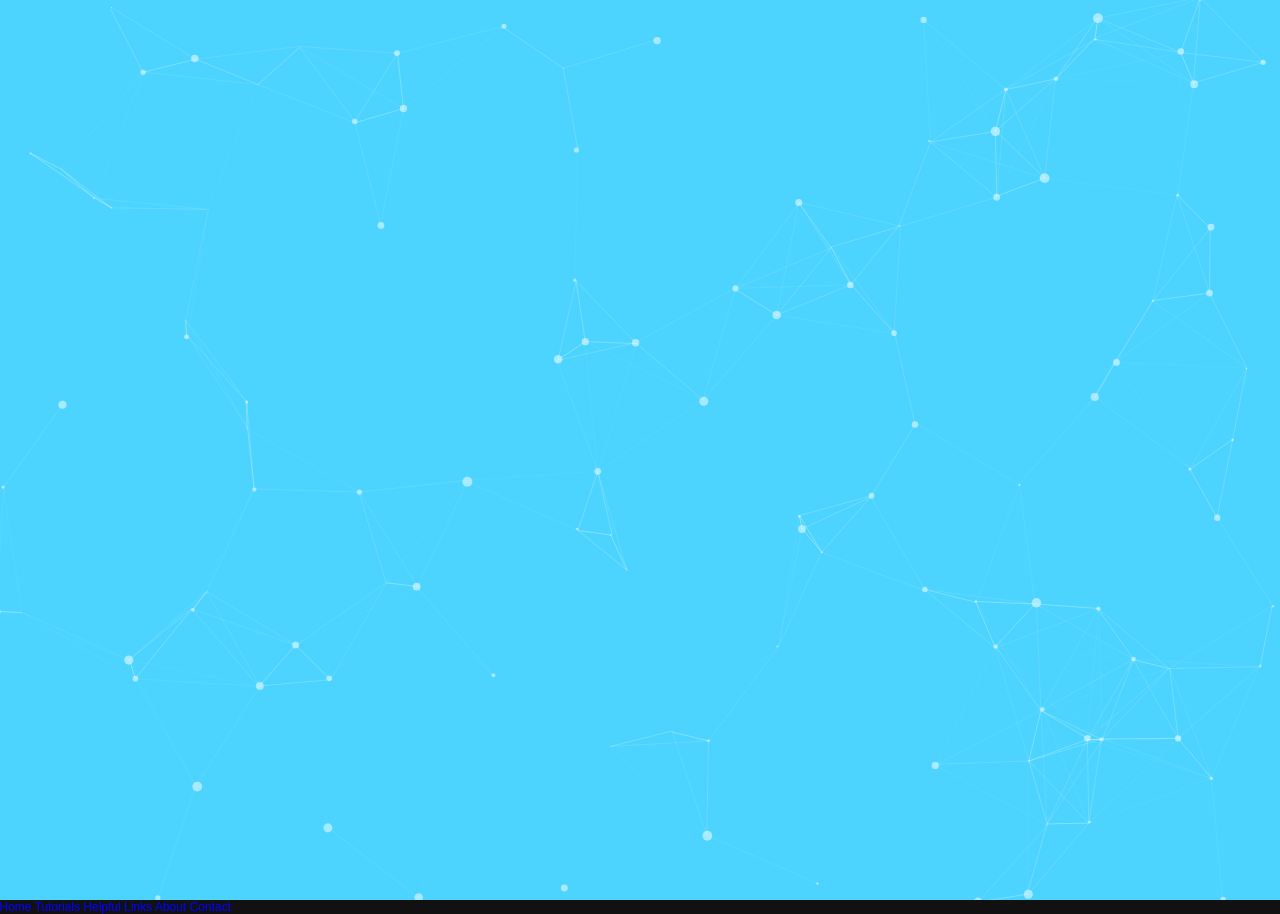
==== index.html @ 8d37d757 "Update index.html" ====
<!DOCTYPE html>
<html lang="en">
<head>
  <meta charset="utf-8">
  <title>Jake & Sai's CAS Project</title>
  <link rel="stylesheet" media="screen" href="css/style.css">
</head>
<body>

<!-- particles.js container -->
<div id="particles-js"></div>

<!-- scripts -->
<script src="particles.js"></script>
<script src="js/app.js"></script>

</script>

<div id="footer">
  <a href="#">Home</a>
  <a href="#">Tutorials</a>
  <a href="#">Helpful Links</a>
  <a href="#">About</a>
  <a href="#">Contact</a>
</div>
  
</body>
</html>
---- css/style.css ----
html,body,div,span,object,iframe,h1,h2,h3,h4,h5,h6,p,blockquote,pre,abbr,address,cite,code,del,dfn,em,img,ins,kbd,q,samp,small,strong,sub,sup,var,b,i,dl,dt,dd,ol,ul,li,fieldset,form,label,legend,table,caption,tbody,tfoot,thead,tr,th,td,article,aside,canvas,details,figcaption,figure,footer,header,hgroup,menu,nav,section,summary,time,mark,audio,video{margin:0;padding:0;border:0;outline:0;font-size:100%;vertical-align:baseline;background:transparent}
body{line-height:1}
article,aside,details,figcaption,figure,footer,header,hgroup,menu,nav,section{display:block}
nav ul{list-style:none}
blockquote,q{quotes:none}
blockquote:before,blockquote:after,q:before,q:after{content:none}
a{margin:0;padding:0;font-size:100%;vertical-align:baseline;background:transparent;text-decoration:none}
mark{background-color:#4CD4FF;color:#000;font-style:italic;font-weight:bold}
del{text-decoration:line-through}
abbr[title],dfn[title]{border-bottom:1px dotted;cursor:help}
table{border-collapse:collapse;border-spacing:0}
hr{display:block;height:1px;border:0;border-top:1px solid #ccc;margin:1em 0;padding:0}
input,select{vertical-align:middle}
li{list-style:none}


/* ---- base ---- */

html,body{ 
	width:100%;
	height:100%;
	background:#111;
}

html{
  -webkit-tap-highlight-color: rgba(0, 0, 0, 0);
}

body{
  font:normal 75% Arial, Helvetica, sans-serif;
}

canvas{
  display:block;
  vertical-align:bottom;
}



/* ---- particles.js container ---- */

#particles-js{
  width: 100%;
  height: 100%;
  background-color: #4CD4FF;
  background-image: url('');
  background-size: cover;
  background-position: 50% 50%;
  background-repeat: no-repeat;
}

/* ---- footer ---- */

.footer{
   text-align: center;
   color: grey;
   width: 100%;
   height: 80px;
   border: 10px white;
   padding: 10px;
   margin: 50px;
}
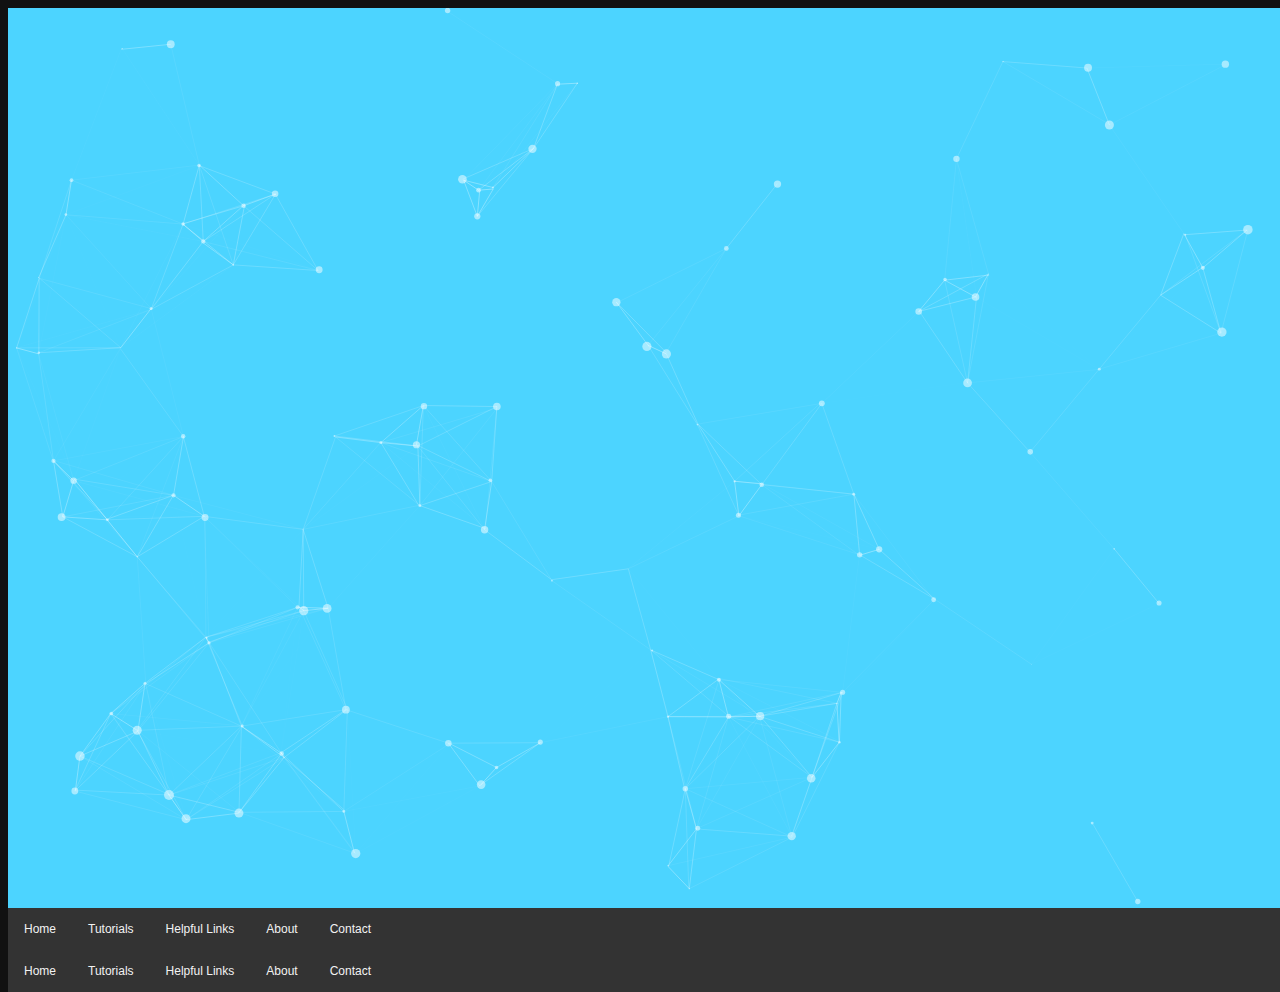
==== commit ac6b0312: "Update index.html" ====
--- a/index.html
+++ b/index.html
@@ -16,7 +16,15 @@
 
 </script>
 
-<div id="footer">
+<div class="footer">
+  <a href="#">Home</a>
+  <a href="#">Tutorials</a>
+  <a href="#">Helpful Links</a>
+  <a href="#">About</a>
+  <a href="#">Contact</a>
+</div>
+  
+<div class="topnav">
   <a href="#">Home</a>
   <a href="#">Tutorials</a>
   <a href="#">Helpful Links</a>
--- a/css/style.css
+++ b/css/style.css
@@ -1,18 +1,26 @@
+/* Style the top navigation bar */
+.topnav {
+  overflow: hidden;
+  background-color: #333;
+}
 
-html,body,div,span,object,iframe,h1,h2,h3,h4,h5,h6,p,blockquote,pre,abbr,address,cite,code,del,dfn,em,img,ins,kbd,q,samp,small,strong,sub,sup,var,b,i,dl,dt,dd,ol,ul,li,fieldset,form,label,legend,table,caption,tbody,tfoot,thead,tr,th,td,article,aside,canvas,details,figcaption,figure,footer,header,hgroup,menu,nav,section,summary,time,mark,audio,video{margin:0;padding:0;border:0;outline:0;font-size:100%;vertical-align:baseline;background:transparent}
-body{line-height:1}
-article,aside,details,figcaption,figure,footer,header,hgroup,menu,nav,section{display:block}
-nav ul{list-style:none}
-blockquote,q{quotes:none}
-blockquote:before,blockquote:after,q:before,q:after{content:none}
-a{margin:0;padding:0;font-size:100%;vertical-align:baseline;background:transparent;text-decoration:none}
-mark{background-color:#4CD4FF;color:#000;font-style:italic;font-weight:bold}
-del{text-decoration:line-through}
-abbr[title],dfn[title]{border-bottom:1px dotted;cursor:help}
-table{border-collapse:collapse;border-spacing:0}
-hr{display:block;height:1px;border:0;border-top:1px solid #ccc;margin:1em 0;padding:0}
-input,select{vertical-align:middle}
-li{list-style:none}
+/* Style the topnav links */
+.topnav a {
+  float: left;
+  display: block;
+  color: #f2f2f2;
+  text-align: center;
+  padding: 14px 16px;
+  text-decoration: none;
+}
+
+/* Change color on hover */
+.topnav a:hover {
+  background-color: #ddd;
+  color: black;
+}
+
+
 
 
 /* ---- base ---- */
@@ -51,13 +59,23 @@
 }
 
 /* ---- footer ---- */
+.footer{
+   overflow: hidden;
+   background-color: #333;
 
-.footer{
-   text-align: center;
-   color: grey;
-   width: 100%;
-   height: 80px;
-   border: 10px white;
-   padding: 10px;
-   margin: 50px;
 }
+
+.footer a {
+  float: left;
+  display: block;
+  color: #f2f2f2;
+  text-align: center;
+  padding: 14px 16px;
+  text-decoration: none;
+}
+
+.footer a:hover {
+  background-color: #ddd;
+  color: black;
+}
+
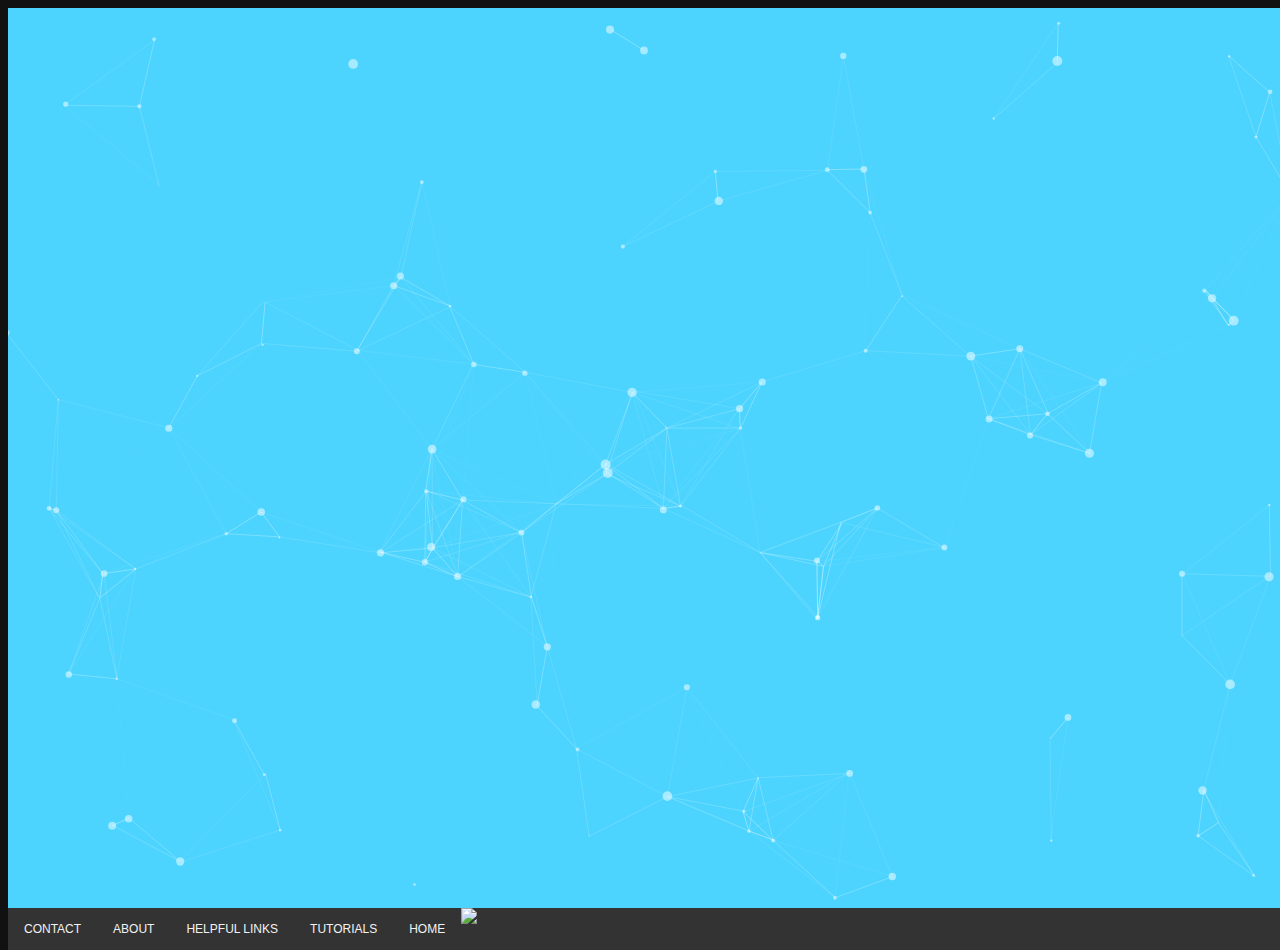
==== commit 1984746a: "Add files via upload" ====
--- a/index.html
+++ b/index.html
@@ -1,9 +1,9 @@
 <!DOCTYPE html>
 <html lang="en">
 <head>
-  <meta charset="utf-8">
-  <title>Jake & Sai's CAS Project</title>
-  <link rel="stylesheet" media="screen" href="css/style.css">
+	<meta charset="utf-8">
+	<title>Jake & Sai's CAS Project</title>
+	<link rel="stylesheet" media="screen" href="css/style.css">
 </head>
 <body>
 
@@ -16,20 +16,13 @@
 
 </script>
 
-<div class="footer">
-  <a href="#">Home</a>
-  <a href="#">Tutorials</a>
-  <a href="#">Helpful Links</a>
-  <a href="#">About</a>
-  <a href="#">Contact</a>
-</div>
-  
 <div class="topnav">
-  <a href="#">Home</a>
-  <a href="#">Tutorials</a>
-  <a href="#">Helpful Links</a>
-  <a href="#">About</a>
-  <a href="#">Contact</a>
+	<a href="#">CONTACT</a>
+	<a href="#">ABOUT</a>
+	<a href="#">HELPFUL LINKS</a>
+	<a href="#">TUTORIALS</a>
+	<a href="#">HOME</a>
+	<img src = "spedowo.png"></img>
 </div>
   
 </body>
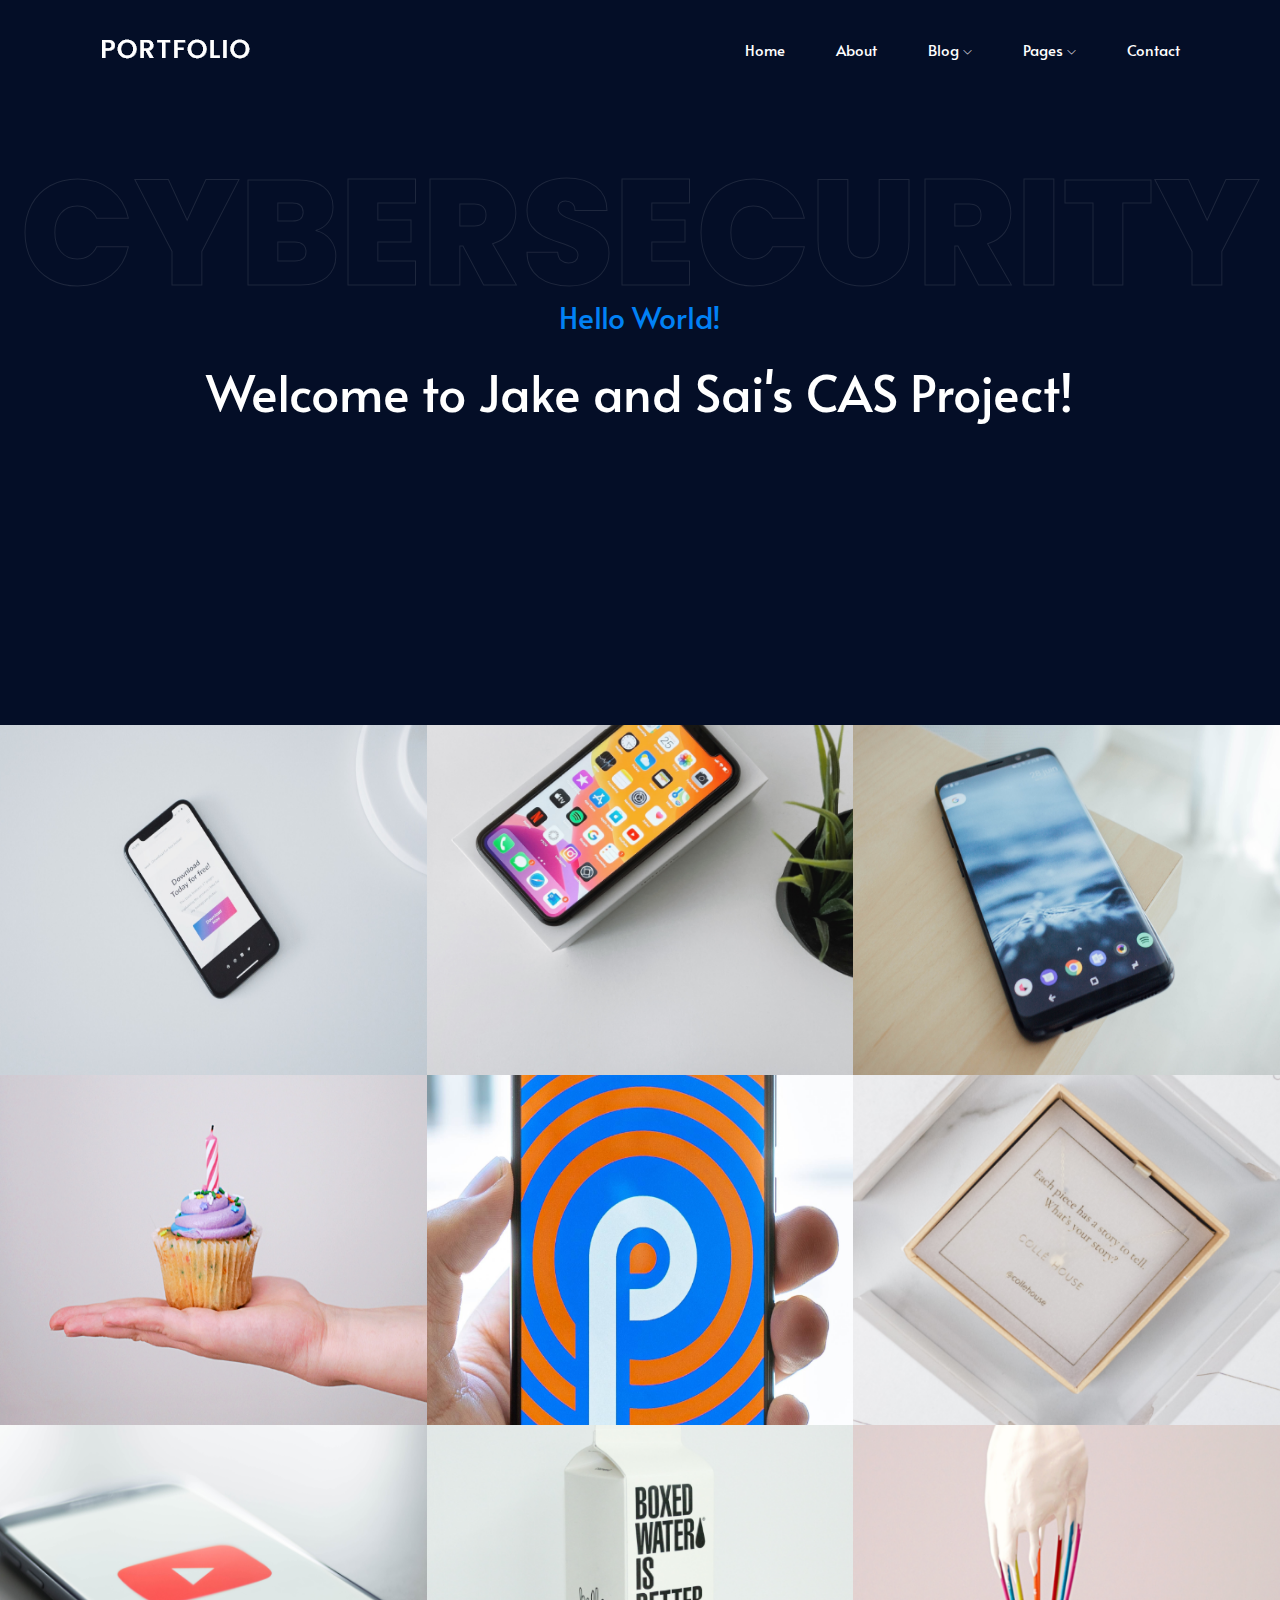
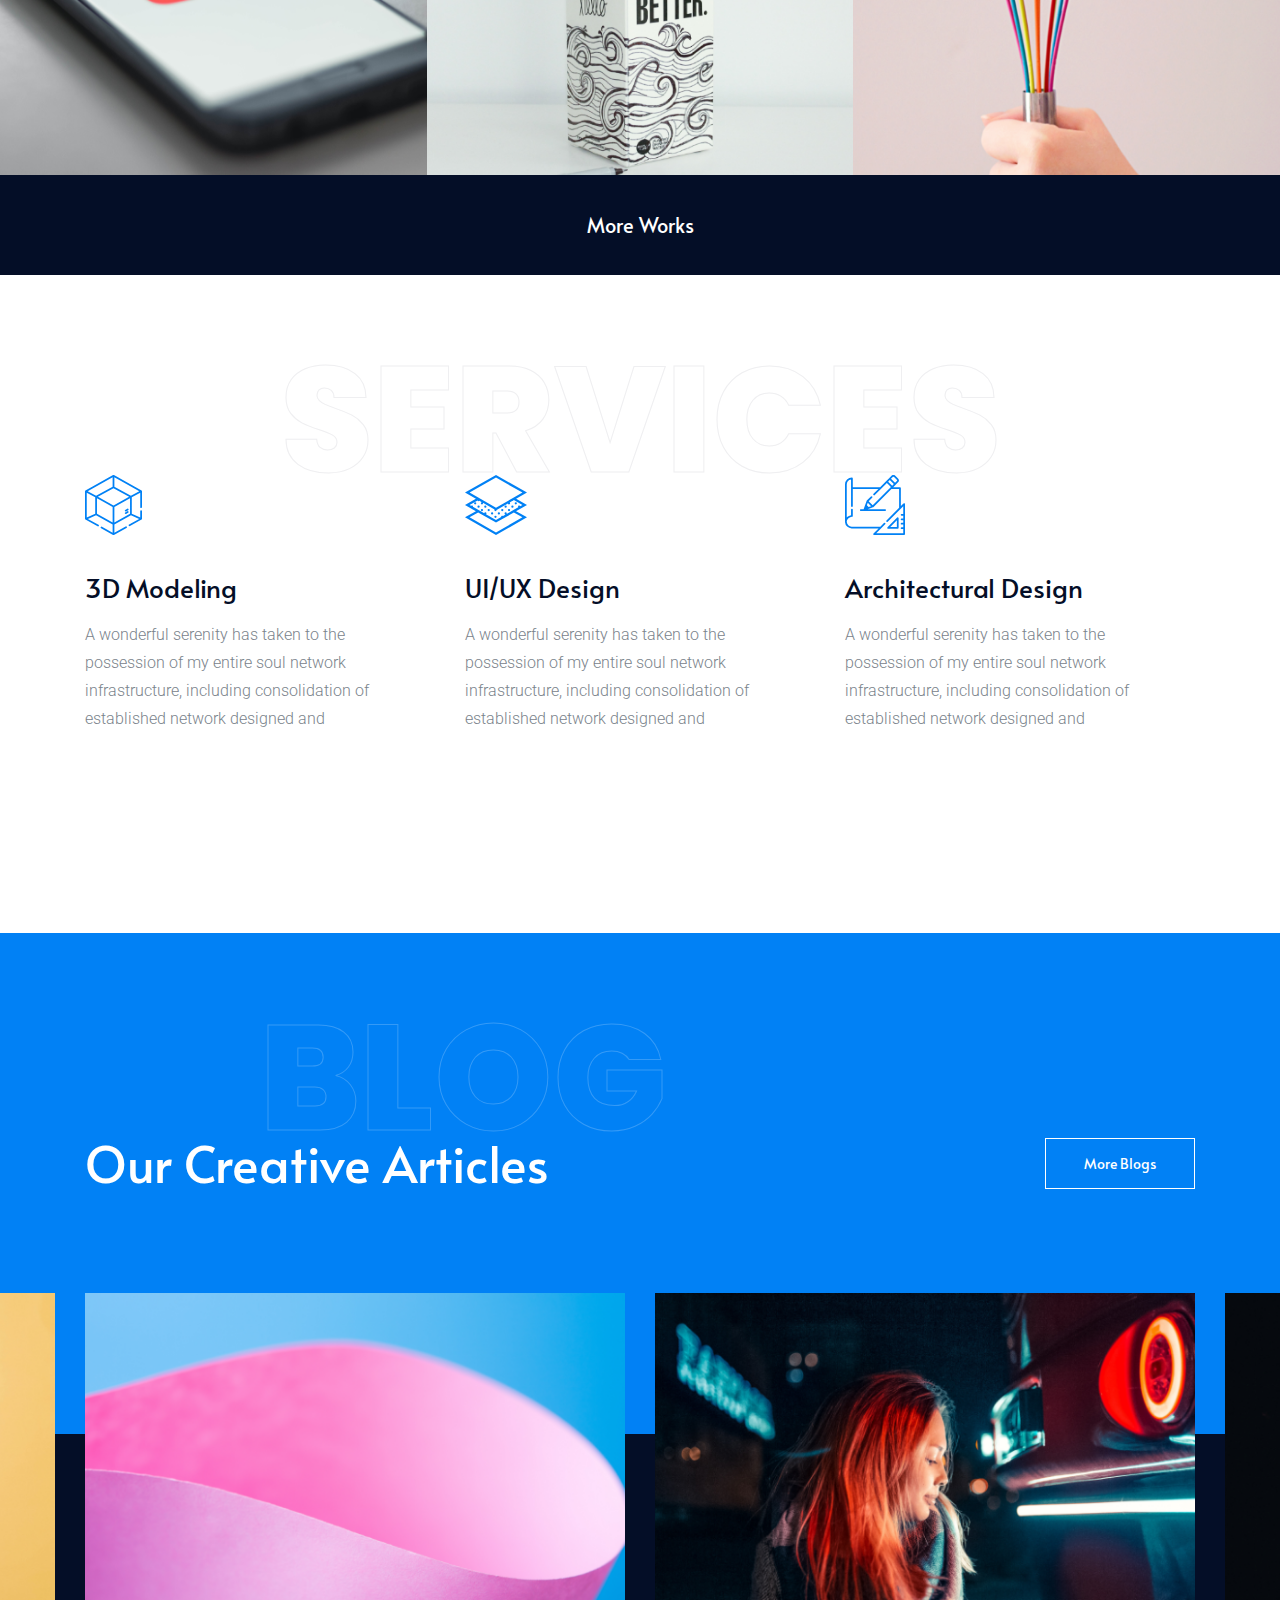
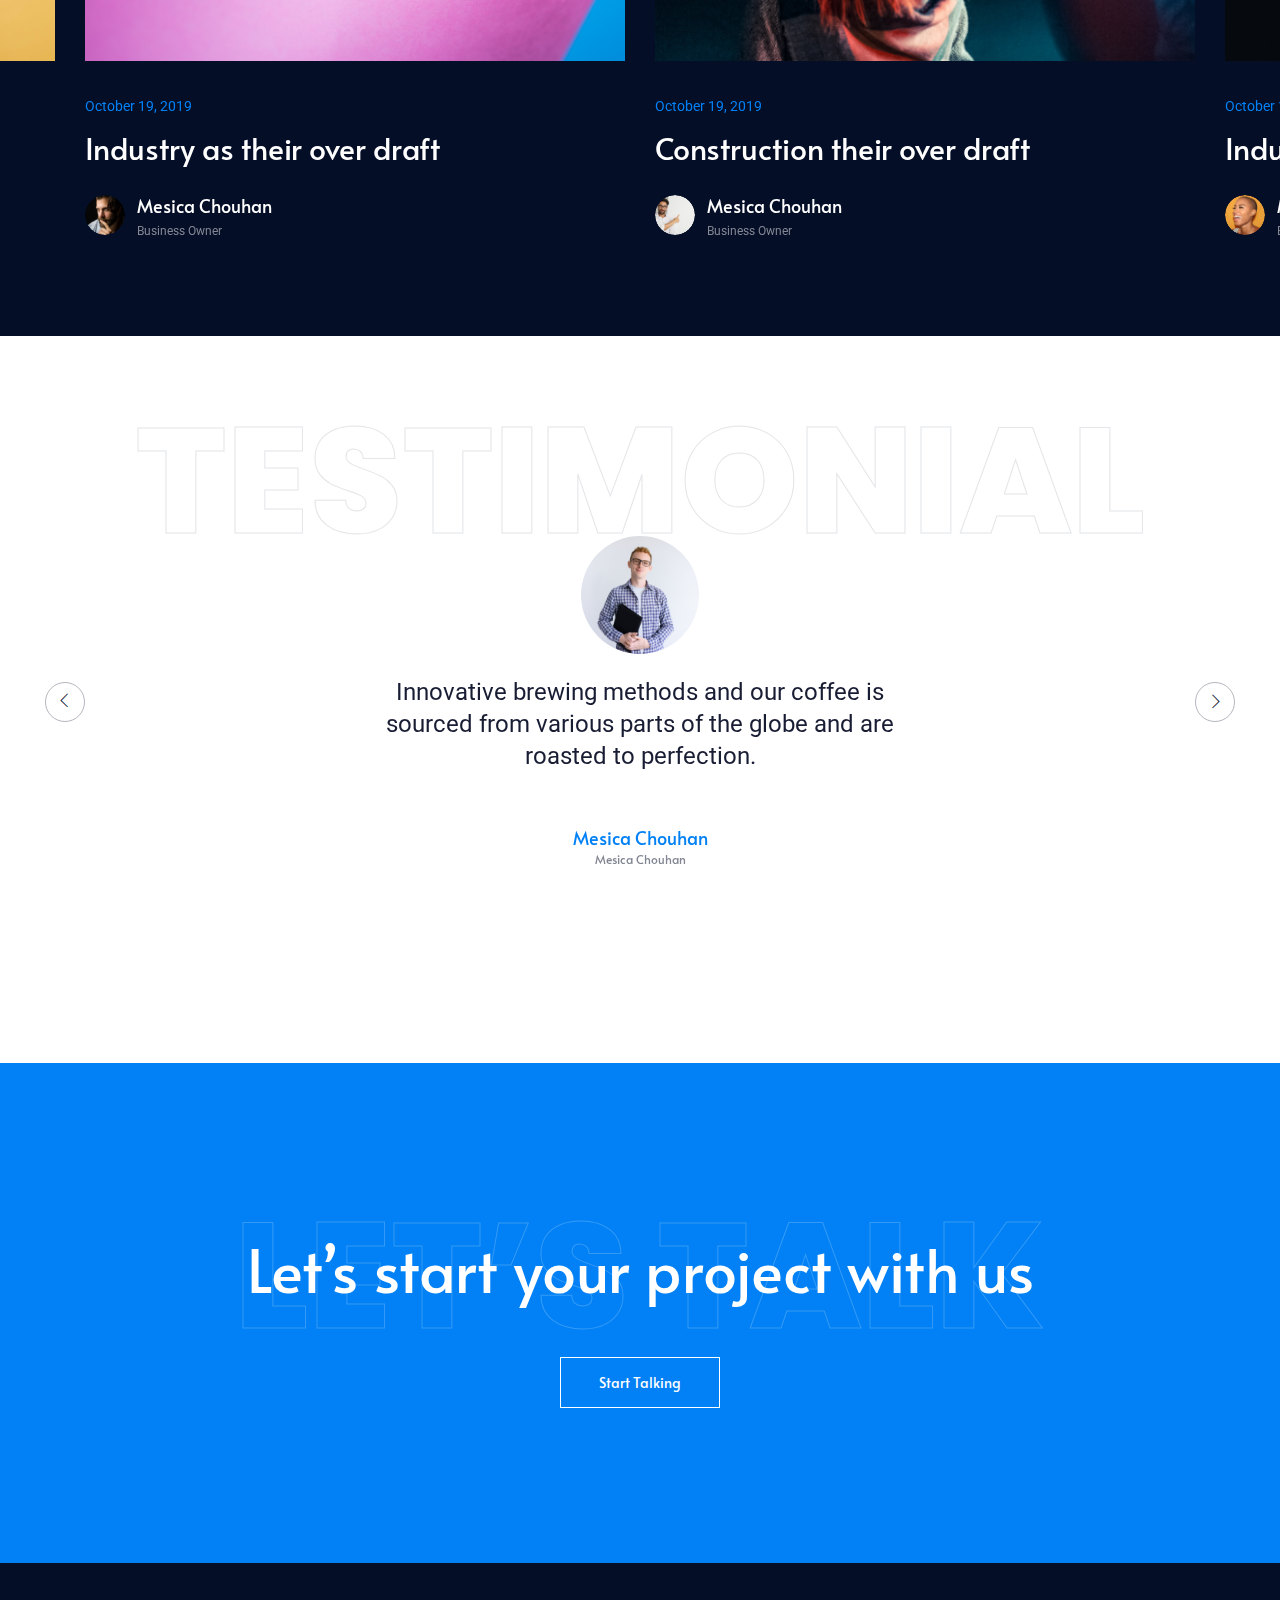
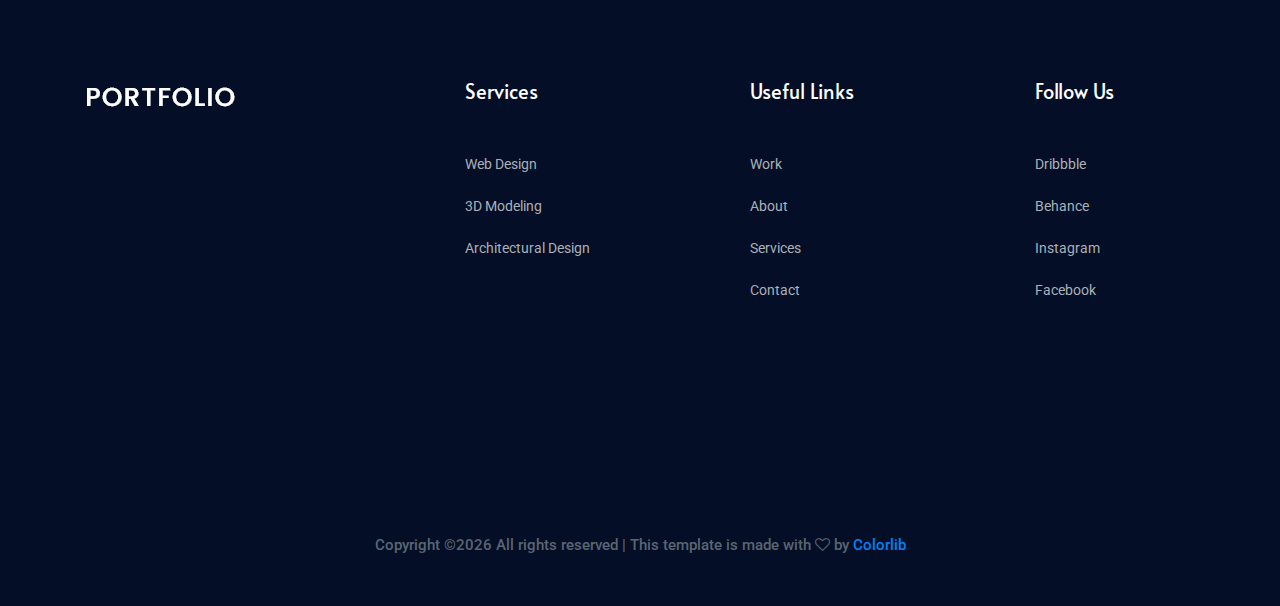
==== commit 0640ee56: "Update index.html" ====
--- a/index.html
+++ b/index.html
@@ -1,29 +1,570 @@
-<!DOCTYPE html>
-<html lang="en">
+<!doctype html>
+<html class="no-js" lang="zxx">
+
 <head>
-	<meta charset="utf-8">
-	<title>Jake & Sai's CAS Project</title>
-	<link rel="stylesheet" media="screen" href="css/style.css">
+    <meta charset="utf-8">
+    <meta http-equiv="x-ua-compatible" content="ie=edge">
+    <title>portfolio</title>
+    <meta name="description" content="">
+    <meta name="viewport" content="width=device-width, initial-scale=1">
+
+    <!-- <link rel="manifest" href="site.webmanifest"> -->
+    <!-- Place favicon.ico in the root directory -->
+
+    <!-- CSS here -->
+    <link rel="stylesheet" href="css/bootstrap.min.css">
+    <link rel="stylesheet" href="css/owl.carousel.min.css">
+    <link rel="stylesheet" href="css/magnific-popup.css">
+    <link rel="stylesheet" href="css/font-awesome.min.css">
+    <link rel="stylesheet" href="css/themify-icons.css">
+    <link rel="stylesheet" href="css/nice-select.css">
+    <link rel="stylesheet" href="css/flaticon.css">
+    <link rel="stylesheet" href="css/gijgo.css">
+    <link rel="stylesheet" href="css/animate.min.css">
+    <link rel="stylesheet" href="css/slick.css">
+    <link rel="stylesheet" href="css/slicknav.css">
+    <link rel="stylesheet" href="css/style.css">
+    <!-- <link rel="stylesheet" href="css/responsive.css"> -->
 </head>
+
 <body>
-
-<!-- particles.js container -->
-<div id="particles-js"></div>
-
-<!-- scripts -->
-<script src="particles.js"></script>
-<script src="js/app.js"></script>
-
-</script>
-
-<div class="topnav">
-	<a href="#">CONTACT</a>
-	<a href="#">ABOUT</a>
-	<a href="#">HELPFUL LINKS</a>
-	<a href="#">TUTORIALS</a>
-	<a href="#">HOME</a>
-	<img src = "spedowo.png"></img>
-</div>
-  
+    <!--[if lte IE 9]>
+            <p class="browserupgrade">You are using an <strong>outdated</strong> browser. Please <a href="https://browsehappy.com/">upgrade your browser</a> to improve your experience and security.</p>
+        <![endif]-->
+
+    <!-- header-start -->
+    <header>
+        <div class="header-area ">
+            <div id="sticky-header" class="main-header-area">
+                <div class="container-fluid">
+                    <div class="row align-items-center">
+                        <div class="col-xl-3 col-lg-2">
+                            <div class="logo">
+                                <a href="index.html">
+                                    <img src="img/logo.png" alt="">
+                                </a>
+                            </div>
+                        </div>
+                        <div class="col-xl-9 col-lg-10">
+                            <div class="main-menu  d-none d-lg-block text-right">
+                                <nav>
+                                    <ul id="navigation">
+                                        <li><a class="active" href="index.html">home</a></li>
+                                        <li><a href="about.html">About</a></li>
+                                        
+                                        <li><a href="#">blog <i class="ti-angle-down"></i></a>
+                                            <ul class="submenu">
+                                                <li><a href="blog.html">blog</a></li>
+                                                <li><a href="single-blog.html">single-blog</a></li>
+                                            </ul>
+                                        </li>
+                                        <li><a href="#">pages <i class="ti-angle-down"></i></a>
+                                            <ul class="submenu">
+                                                    <li><a href="portfolio-work.html">Portfolio work</a></li>
+                                                 <li><a href="work_details.html">work details</a></li>
+                                                 <li><a href="services.html">Services</a></li>
+                                                 <li><a href="elements.html">elements</a></li>
+                                            </ul>
+                                        </li>
+                                        <li><a href="contact.html">Contact</a></li>
+                                    </ul>
+                                </nav>
+                            </div>
+                        </div>
+                        <div class="col-12">
+                            <div class="mobile_menu d-block d-lg-none"></div>
+                        </div>
+                    </div>
+
+                </div>
+            </div>
+        </div>
+    </header>
+    <!-- header-end -->
+
+    <!-- slider_area_start -->
+    <div class="slider_area">
+        <div class="single_slider  d-flex align-items-center slider_bg_1">
+            <div class="outline_text d-none d-lg-block">
+                <!--Background outline text-->
+                    Cybersecurity
+            </div>
+            <div class="container">
+                <div class="row align-items-center justify-content-center">
+                    <div class="col-xl-12">
+                        <div class="slider_text text-center">
+                            <!--Home page welcome-->
+                            <span>Hello World!</span>
+                            <h3>
+                                    Welcome to Jake and Sai's CAS Project!
+                            </h3>
+                        </div>
+                    </div>
+                </div>
+            </div>
+        </div>
+    </div>
+    <!-- slider_area_end -->
+
+
+    <div class="portfolio_area">
+        <!-- <div class="container-fluid p-0"> -->
+            <div class="portfolio_wrap">
+                <div class=" single_gallery">
+                    <div class="thumb">
+                        <img src="img/portfolio/1.png" alt="">
+                    </div>
+                    <div class="gallery_hover">
+                        <div class="hover_inner">
+                                <span>Mobile App</span>
+                                <a href="work_details.html"> <h3>Ubar Mobile App</h3></a>
+                                
+                        </div>
+                    </div>
+                </div>
+                <div class="single_gallery small_width">
+                    <div class="thumb">
+                        <img src="img/portfolio/2.png" alt="">
+                    </div>
+                    <div class="gallery_hover">
+                            <div class="hover_inner">
+                                    <span>Mobile App</span>
+                                    <a href="work_details.html"> <h3>Ubar Mobile App</h3></a>
+                            </div>
+                        </div>
+                </div>
+                <div class="single_gallery">
+                    <div class="thumb">
+                        <img src="img/portfolio/3.png" alt="">
+                    </div>
+                    <div class="gallery_hover">
+                            <div class="hover_inner">
+                                    <span>Mobile App</span>
+                                    <a href="work_details.html"> <h3>Ubar Mobile App</h3></a>
+                            </div>
+                        </div>
+                </div>
+                <div class=" single_gallery">
+                    <div class="thumb">
+                        <img src="img/portfolio/4.png" alt="">
+                    </div>
+                    <div class="gallery_hover">
+                            <div class="hover_inner">
+                                    <span>Mobile App</span>
+                                    <a href="work_details.html"> <h3>Ubar Mobile App</h3></a>
+                            </div>
+                        </div>
+                </div>
+                <div class="single_gallery">
+                    <div class="thumb">
+                        <img src="img/portfolio/5.png" alt="">
+                    </div>
+                    <div class="gallery_hover">
+                            <div class="hover_inner">
+                                    <span>Mobile App</span>
+                                    <a href="work_details.html"> <h3>Ubar Mobile App</h3></a>
+                            </div>
+                        </div>
+                </div>
+                <div class=" single_gallery small_width">
+                    <div class="thumb">
+                        <img src="img/portfolio/6.png" alt="">
+                    </div>
+                    <div class="gallery_hover">
+                            <div class="hover_inner">
+                                    <span>Mobile App</span>
+                                    <a href="work_details.html"> <h3>Ubar Mobile App</h3></a>
+                            </div>
+                        </div>
+                </div>
+                <div class="single_gallery">
+                    <div class="thumb">
+                        <img src="img/portfolio/7.png" alt="">
+                    </div>
+                    <div class="gallery_hover">
+                            <div class="hover_inner">
+                                    <span>Mobile App</span>
+                                    <a href="work_details.html"> <h3>Ubar Mobile App</h3></a>
+                            </div>
+                        </div>
+                </div>
+                <div class=" single_gallery small_width">
+                    <div class="thumb">
+                        <img src="img/portfolio/8.png" alt="">
+                    </div>
+                    <div class="gallery_hover">
+                            <div class="hover_inner">
+                                    <span>Mobile App</span>
+                                    <a href="work_details.html"> <h3>Ubar Mobile App</h3></a>
+                            </div>
+                        </div>
+                </div>
+                <div class=" single_gallery">
+                    <div class="thumb">
+                        <img src="img/portfolio/9.png" alt="">
+                    </div>
+                    <div class="gallery_hover">
+                            <div class="hover_inner">
+                                    <span>Mobile App</span>
+                                    <a href="work_details.html"> <h3>Ubar Mobile App</h3></a>
+                            </div>
+                        </div>
+                </div>
+            </div>
+        <!-- </div> -->
+        <div class="more_works text-center">
+            <a href="portfolio-work.html">More Works</a>
+        </div>
+    </div>
+
+
+    <!-- service_area  -->
+    <div class="service_area">
+            <div class="outline_text white d-none d-lg-block">
+                    Services
+            </div>
+        <div class="container">
+            <div class="row">
+                <div class="col-xl-4 col-lg-4 col-md-6">
+                    <div class="single_service">
+                        <div class="icon">
+                            <img src="img/svg_icon/1.svg" alt="">
+                        </div>
+                        <h3>3D Modeling</h3>
+                        <p>A wonderful serenity has taken to the  <br> possession of my entire soul network <br> infrastructure, including consolidation of <br> established network designed and</p>
+                    </div>
+                </div>
+                <div class="col-xl-4 col-lg-4 col-md-6">
+                    <div class="single_service">
+                        <div class="icon">
+                            <img src="img/svg_icon/2.svg" alt="">
+                        </div>
+                        <h3>UI/UX Design</h3>
+                        <p>A wonderful serenity has taken to the  <br> possession of my entire soul network <br> infrastructure, including consolidation of <br> established network designed and</p>
+                    </div>
+                </div>
+                <div class="col-xl-4 col-lg-4 col-md-6">
+                    <div class="single_service">
+                        <div class="icon">
+                            <img src="img/svg_icon/3.svg" alt="">
+                        </div>
+                        <h3>Architectural Design</h3>
+                        <p>A wonderful serenity has taken to the  <br> possession of my entire soul network <br> infrastructure, including consolidation of <br> established network designed and</p>
+                    </div>
+                </div>
+            </div>
+        </div>
+    </div>
+    <!--/ service_area  -->
+
+    <div class="creative_blog_area">
+            <div class="outline_text blog d-none d-lg-block ">
+                    Blog
+            </div>
+        <div class="container">
+            <div class="row align-items-center">
+                <div class="col-lg-9 col-md-6">
+                    <div class="blog_title">
+                        <h3>Our Creative Articles</h3>
+                    </div>
+                </div>
+                <div class="col-lg-3 col-md-6">
+                    <div class="more_blog">
+                        <a href="#" class="boxed-btn3">More Blogs</a>
+                    </div>
+                </div>
+            </div>
+        </div>
+        <div class="container">
+            <div class="row">
+                <div class="col-lg-12">
+                    <div class="creative_blog_active owl-carousel">
+                        <div class="single_blog">
+                            <div class="thumb">
+                                <a href="#">
+                                    <img src="img/creative_blog/1.png" alt="">
+                                </a>
+                            </div>
+                            <div class="blog_content">
+                                <a href="#">
+                                    <span class="date">October 19, 2019</span>
+                                </a>
+                                <a href="#">
+                                    <h3>Industry as their over draft</h3>
+                                </a>
+                                <div class="owner_info">
+                                    <div class="author_thumb">
+                                        <img src="img/creative_blog/author2.png" alt="">
+                                    </div>
+                                    <div class="info">
+                                        <a href="#"><h4>Mesica Chouhan</h4></a>
+                                        <p>Business Owner</p>
+                                    </div>
+                                </div>
+                            </div>
+                        </div>
+                        <div class="single_blog">
+                            <div class="thumb">
+                                <a href="#">
+                                    <img src="img/creative_blog/2.png" alt="">
+                                </a>
+                            </div>
+                            <div class="blog_content">
+                                <a href="#">
+                                    <span class="date">October 19, 2019</span>
+                                </a>
+                                <a href="#">
+                                    <h3>Construction their over draft</h3>
+                                </a>
+                                <div class="owner_info">
+                                    <div class="author_thumb">
+                                        <img src="img/creative_blog/author3.png" alt="">
+                                    </div>
+                                    <div class="info">
+                                        <a href="#"><h4>Mesica Chouhan</h4></a>
+                                        <p>Business Owner</p>
+                                    </div>
+                                </div>
+                            </div>
+                        </div>
+                        <div class="single_blog">
+                            <div class="thumb">
+                                <a href="#">
+                                    <img src="img/creative_blog/3.png" alt="">
+                                </a>
+                            </div>
+                            <div class="blog_content">
+                                <a href="#">
+                                    <span class="date">October 19, 2019</span>
+                                </a>
+                                <a href="#">
+                                    <h3>Industry as their over draft</h3>
+                                </a>
+                                <div class="owner_info">
+                                    <div class="author_thumb">
+                                        <img src="img/creative_blog/author.png" alt="">
+                                    </div>
+                                    <div class="info">
+                                        <a href="#"><h4>Mesica Chouhan</h4></a>
+                                        <p>Business Owner</p>
+                                    </div>
+                                </div>
+                            </div>
+                        </div>
+                        <div class="single_blog">
+                            <div class="thumb">
+                                <a href="#">
+                                    <img src="img/creative_blog/4.png" alt="">
+                                </a>
+                            </div>
+                            <div class="blog_content">
+                                <a href="#">
+                                    <span class="date">October 19, 2019</span>
+                                </a>
+                                <a href="#">
+                                    <h3>Industry as their over draft</h3>
+                                </a>
+                                <div class="owner_info">
+                                    <div class="author_thumb">
+                                        <img src="img/creative_blog/author.png" alt="">
+                                    </div>
+                                    <div class="info">
+                                        <a href="#"><h4>Mesica Chouhan</h4></a>
+                                        <p>Business Owner</p>
+                                    </div>
+                                </div>
+                            </div>
+                        </div>
+                    </div>
+                </div>
+            </div>
+        </div>
+
+    </div>
+
+    <!-- testimonial_area  -->
+    <div class="testimonial_area ">
+            <div class="outline_text white testmonial d-none d-lg-block">
+                    Testimonial
+            </div>
+            <div class="container">
+                <div class="row">
+                    <div class="col-xl-12">
+                        <div class="testmonial_active owl-carousel">
+                            <div class="single_carousel">
+                                <div class="row justify-content-center">
+                                    <div class="col-lg-6">
+                                        <div class="single_testmonial text-center">
+                                                <div class="thumb">
+                                                        <img src="img/testmonial/thumb.png" alt="">
+                                                </div>
+                                            <p>Innovative brewing methods and our coffee is sourced from various parts of the globe and are roasted to perfection. </p>
+                                            <div class="testmonial_author">
+                                                <h3>Mesica Chouhan</h3>
+                                                <span>Mesica Chouhan</span>
+                                            </div>
+                                        </div>
+                                    </div>
+                                </div>
+                            </div>
+                            <div class="single_carousel">
+                                <div class="row justify-content-center">
+                                    <div class="col-lg-6">
+                                        <div class="single_testmonial text-center">
+                                                <div class="thumb">
+                                                        <img src="img/testmonial/thumb.png" alt="">
+                                                </div>
+                                            <p>Innovative brewing methods and our coffee is sourced from various parts of the globe and are roasted to perfection. </p>
+                                            <div class="testmonial_author">
+                                                <h3>Mesica Chouhan</h3>
+                                                <span>Mesica Chouhan</span>
+                                            </div>
+                                        </div>
+                                    </div>
+                                </div>
+                            </div>
+                            <div class="single_carousel">
+                                <div class="row justify-content-center">
+                                    <div class="col-lg-6">
+                                        <div class="single_testmonial text-center">
+                                                <div class="thumb">
+                                                        <img src="img/testmonial/thumb.png" alt="">
+                                                </div>
+                                            <p>Innovative brewing methods and our coffee is sourced from various parts of the globe and are roasted to perfection. </p>
+                                            <div class="testmonial_author">
+                                                <h3>Mesica Chouhan</h3>
+                                                <span>Mesica Chouhan</span>
+                                            </div>
+                                        </div>
+                                    </div>
+                                </div>
+                            </div>
+                        </div>
+                    </div>
+                </div>
+            </div>
+        </div>
+    <!-- /testimonial_area  -->
+    
+    <!-- discuss_projects_start  -->
+    <div class="discuss_projects">
+            <div class="outline_text white project d-none d-lg-block">
+                    Let’s talk
+            </div>
+        <div class="container">
+            <div class="row">
+                <div class="col-xl-12">
+                    <div class="project_text text-center">
+                        <h3>Let’s start your project with us</h3>
+                        <a class="boxed-btn3" href="#">Start Talking</a>
+                    </div>
+                </div>
+            </div>
+        </div>
+    </div>
+    <!-- discuss_projects_end  -->
+
+    <!-- footer start -->
+    <footer class="footer">
+            <div class="footer_top">
+                <div class="container">
+                    <div class="row">
+                        <div class="col-xl-4 col-md-6 col-lg-4">
+                            <div class="footer_widget">
+                               <div class="logo_footer">
+                                   <a href="index.html">
+                                       <img src="img/logo.png" alt="">
+                                   </a>
+                               </div>
+    
+                            </div>
+                        </div>
+                        <div class="col-xl-3 col-md-6 col-lg-3">
+                            <div class="footer_widget">
+                                <h3 class="footer_title">
+                                        Services
+                                </h3>
+                                <ul>
+                                    <li><a href="#">Web Design</a></li>
+                                    <li><a href="#">3D Modeling</a></li>
+                                    <li><a href="#">Architectural Design</a></li>
+                                </ul>
+    
+                            </div>
+                        </div>
+                        <div class="col-xl-3 col-md-6 col-lg-3">
+                            <div class="footer_widget">
+                                <h3 class="footer_title">
+                                    Useful Links
+                                </h3>
+                                <ul>
+                                    <li><a href="#">Work</a></li>
+                                    <li><a href="#">About</a></li>
+                                    <li><a href="#">Services</a></li>
+                                    <li><a href="#">Contact</a></li>
+                                </ul>
+                            </div>
+                        </div>
+                        <div class="col-xl-2 col-md-6 col-lg-2">
+                            <div class="footer_widget">
+                                <h3 class="footer_title">
+                                        Follow Us
+                                </h3>
+                                <ul>
+                                    <li><a href="#">Dribbble</a></li>
+                                    <li><a href="#">Behance</a></li>
+                                    <li><a href="#">Instagram</a></li>
+                                    <li><a href="#">Facebook</a></li>
+                                </ul>
+                            </div>
+                        </div>
+                    </div>
+                </div>
+            </div>
+            <div class="copy-right_text">
+                <div class="container">
+                    <div class="row">
+                        <div class="col-xl-12">
+                            <p class="copy_right text-center">
+                                <!-- Link back to Colorlib can't be removed. Template is licensed under CC BY 3.0. -->
+Copyright &copy;<script>document.write(new Date().getFullYear());</script> All rights reserved | This template is made with <i class="fa fa-heart-o" aria-hidden="true"></i> by <a href="https://colorlib.com" target="_blank">Colorlib</a>
+<!-- Link back to Colorlib can't be removed. Template is licensed under CC BY 3.0. -->
+                            </p>
+                        </div>
+                    </div>
+                </div>
+            </div>
+        </footer>
+    <!--/ footer end  -->
+
+    <!-- JS here -->
+    <script src="js/vendor/modernizr-3.5.0.min.js"></script>
+    <script src="js/vendor/jquery-1.12.4.min.js"></script>
+    <script src="js/popper.min.js"></script>
+    <script src="js/bootstrap.min.js"></script>
+    <script src="js/owl.carousel.min.js"></script>
+    <script src="js/isotope.pkgd.min.js"></script>
+    <script src="js/ajax-form.js"></script>
+    <script src="js/waypoints.min.js"></script>
+    <script src="js/jquery.counterup.min.js"></script>
+    <script src="js/imagesloaded.pkgd.min.js"></script>
+    <script src="js/scrollIt.js"></script>
+    <script src="js/jquery.scrollUp.min.js"></script>
+    <script src="js/wow.min.js"></script>
+    <script src="js/nice-select.min.js"></script>
+    <script src="js/jquery.slicknav.min.js"></script>
+    <script src="js/jquery.magnific-popup.min.js"></script>
+    <script src="js/plugins.js"></script>
+    <script src="js/gijgo.min.js"></script>
+
+    <!--contact js-->
+    <script src="js/contact.js"></script>
+    <script src="js/jquery.ajaxchimp.min.js"></script>
+    <script src="js/jquery.form.js"></script>
+    <script src="js/jquery.validate.min.js"></script>
+    <script src="js/mail-script.js"></script>
+
+    <script src="js/main.js"></script>
 </body>
-</html>
+
+</html>--- a/css/themify-icons.css
+++ b/css/themify-icons.css
@@ -0,0 +1,1081 @@
+@font-face {
+	font-family: 'themify';
+	src:url('../fonts/themify.eot?-fvbane');
+	src:url('../fonts/themify.eot?#iefix-fvbane') format('embedded-opentype'),
+		url('../fonts/themify.woff?-fvbane') format('woff'),
+		url('../fonts/themify.ttf?-fvbane') format('truetype'),
+		url('../fonts/themify.svg?-fvbane#themify') format('svg');
+	font-weight: normal;
+	font-style: normal;
+}
+
+[class^="ti-"], [class*=" ti-"] {
+	font-family: 'themify';
+	/* speak: none; */
+	font-style: normal;
+	font-weight: normal;
+	font-variant: normal;
+	text-transform: none;
+	line-height: 1;
+
+	/* Better Font Rendering =========== */
+	-webkit-font-smoothing: antialiased;
+	-moz-osx-font-smoothing: grayscale;
+}
+
+.ti-wand:before {
+	content: "\e600";
+}
+.ti-volume:before {
+	content: "\e601";
+}
+.ti-user:before {
+	content: "\e602";
+}
+.ti-unlock:before {
+	content: "\e603";
+}
+.ti-unlink:before {
+	content: "\e604";
+}
+.ti-trash:before {
+	content: "\e605";
+}
+.ti-thought:before {
+	content: "\e606";
+}
+.ti-target:before {
+	content: "\e607";
+}
+.ti-tag:before {
+	content: "\e608";
+}
+.ti-tablet:before {
+	content: "\e609";
+}
+.ti-star:before {
+	content: "\e60a";
+}
+.ti-spray:before {
+	content: "\e60b";
+}
+.ti-signal:before {
+	content: "\e60c";
+}
+.ti-shopping-cart:before {
+	content: "\e60d";
+}
+.ti-shopping-cart-full:before {
+	content: "\e60e";
+}
+.ti-settings:before {
+	content: "\e60f";
+}
+.ti-search:before {
+	content: "\e610";
+}
+.ti-zoom-in:before {
+	content: "\e611";
+}
+.ti-zoom-out:before {
+	content: "\e612";
+}
+.ti-cut:before {
+	content: "\e613";
+}
+.ti-ruler:before {
+	content: "\e614";
+}
+.ti-ruler-pencil:before {
+	content: "\e615";
+}
+.ti-ruler-alt:before {
+	content: "\e616";
+}
+.ti-bookmark:before {
+	content: "\e617";
+}
+.ti-bookmark-alt:before {
+	content: "\e618";
+}
+.ti-reload:before {
+	content: "\e619";
+}
+.ti-plus:before {
+	content: "\e61a";
+}
+.ti-pin:before {
+	content: "\e61b";
+}
+.ti-pencil:before {
+	content: "\e61c";
+}
+.ti-pencil-alt:before {
+	content: "\e61d";
+}
+.ti-paint-roller:before {
+	content: "\e61e";
+}
+.ti-paint-bucket:before {
+	content: "\e61f";
+}
+.ti-na:before {
+	content: "\e620";
+}
+.ti-mobile:before {
+	content: "\e621";
+}
+.ti-minus:before {
+	content: "\e622";
+}
+.ti-medall:before {
+	content: "\e623";
+}
+.ti-medall-alt:before {
+	content: "\e624";
+}
+.ti-marker:before {
+	content: "\e625";
+}
+.ti-marker-alt:before {
+	content: "\e626";
+}
+.ti-arrow-up:before {
+	content: "\e627";
+}
+.ti-arrow-right:before {
+	content: "\e628";
+}
+.ti-arrow-left:before {
+	content: "\e629";
+}
+.ti-arrow-down:before {
+	content: "\e62a";
+}
+.ti-lock:before {
+	content: "\e62b";
+}
+.ti-location-arrow:before {
+	content: "\e62c";
+}
+.ti-link:before {
+	content: "\e62d";
+}
+.ti-layout:before {
+	content: "\e62e";
+}
+.ti-layers:before {
+	content: "\e62f";
+}
+.ti-layers-alt:before {
+	content: "\e630";
+}
+.ti-key:before {
+	content: "\e631";
+}
+.ti-import:before {
+	content: "\e632";
+}
+.ti-image:before {
+	content: "\e633";
+}
+.ti-heart:before {
+	content: "\e634";
+}
+.ti-heart-broken:before {
+	content: "\e635";
+}
+.ti-hand-stop:before {
+	content: "\e636";
+}
+.ti-hand-open:before {
+	content: "\e637";
+}
+.ti-hand-drag:before {
+	content: "\e638";
+}
+.ti-folder:before {
+	content: "\e639";
+}
+.ti-flag:before {
+	content: "\e63a";
+}
+.ti-flag-alt:before {
+	content: "\e63b";
+}
+.ti-flag-alt-2:before {
+	content: "\e63c";
+}
+.ti-eye:before {
+	content: "\e63d";
+}
+.ti-export:before {
+	content: "\e63e";
+}
+.ti-exchange-vertical:before {
+	content: "\e63f";
+}
+.ti-desktop:before {
+	content: "\e640";
+}
+.ti-cup:before {
+	content: "\e641";
+}
+.ti-crown:before {
+	content: "\e642";
+}
+.ti-comments:before {
+	content: "\e643";
+}
+.ti-comment:before {
+	content: "\e644";
+}
+.ti-comment-alt:before {
+	content: "\e645";
+}
+.ti-close:before {
+	content: "\e646";
+}
+.ti-clip:before {
+	content: "\e647";
+}
+.ti-angle-up:before {
+	content: "\e648";
+}
+.ti-angle-right:before {
+	content: "\e649";
+}
+.ti-angle-left:before {
+	content: "\e64a";
+}
+.ti-angle-down:before {
+	content: "\e64b";
+}
+.ti-check:before {
+	content: "\e64c";
+}
+.ti-check-box:before {
+	content: "\e64d";
+}
+.ti-camera:before {
+	content: "\e64e";
+}
+.ti-announcement:before {
+	content: "\e64f";
+}
+.ti-brush:before {
+	content: "\e650";
+}
+.ti-briefcase:before {
+	content: "\e651";
+}
+.ti-bolt:before {
+	content: "\e652";
+}
+.ti-bolt-alt:before {
+	content: "\e653";
+}
+.ti-blackboard:before {
+	content: "\e654";
+}
+.ti-bag:before {
+	content: "\e655";
+}
+.ti-move:before {
+	content: "\e656";
+}
+.ti-arrows-vertical:before {
+	content: "\e657";
+}
+.ti-arrows-horizontal:before {
+	content: "\e658";
+}
+.ti-fullscreen:before {
+	content: "\e659";
+}
+.ti-arrow-top-right:before {
+	content: "\e65a";
+}
+.ti-arrow-top-left:before {
+	content: "\e65b";
+}
+.ti-arrow-circle-up:before {
+	content: "\e65c";
+}
+.ti-arrow-circle-right:before {
+	content: "\e65d";
+}
+.ti-arrow-circle-left:before {
+	content: "\e65e";
+}
+.ti-arrow-circle-down:before {
+	content: "\e65f";
+}
+.ti-angle-double-up:before {
+	content: "\e660";
+}
+.ti-angle-double-right:before {
+	content: "\e661";
+}
+.ti-angle-double-left:before {
+	content: "\e662";
+}
+.ti-angle-double-down:before {
+	content: "\e663";
+}
+.ti-zip:before {
+	content: "\e664";
+}
+.ti-world:before {
+	content: "\e665";
+}
+.ti-wheelchair:before {
+	content: "\e666";
+}
+.ti-view-list:before {
+	content: "\e667";
+}
+.ti-view-list-alt:before {
+	content: "\e668";
+}
+.ti-view-grid:before {
+	content: "\e669";
+}
+.ti-uppercase:before {
+	content: "\e66a";
+}
+.ti-upload:before {
+	content: "\e66b";
+}
+.ti-underline:before {
+	content: "\e66c";
+}
+.ti-truck:before {
+	content: "\e66d";
+}
+.ti-timer:before {
+	content: "\e66e";
+}
+.ti-ticket:before {
+	content: "\e66f";
+}
+.ti-thumb-up:before {
+	content: "\e670";
+}
+.ti-thumb-down:before {
+	content: "\e671";
+}
+.ti-text:before {
+	content: "\e672";
+}
+.ti-stats-up:before {
+	content: "\e673";
+}
+.ti-stats-down:before {
+	content: "\e674";
+}
+.ti-split-v:before {
+	content: "\e675";
+}
+.ti-split-h:before {
+	content: "\e676";
+}
+.ti-smallcap:before {
+	content: "\e677";
+}
+.ti-shine:before {
+	content: "\e678";
+}
+.ti-shift-right:before {
+	content: "\e679";
+}
+.ti-shift-left:before {
+	content: "\e67a";
+}
+.ti-shield:before {
+	content: "\e67b";
+}
+.ti-notepad:before {
+	content: "\e67c";
+}
+.ti-server:before {
+	content: "\e67d";
+}
+.ti-quote-right:before {
+	content: "\e67e";
+}
+.ti-quote-left:before {
+	content: "\e67f";
+}
+.ti-pulse:before {
+	content: "\e680";
+}
+.ti-printer:before {
+	content: "\e681";
+}
+.ti-power-off:before {
+	content: "\e682";
+}
+.ti-plug:before {
+	content: "\e683";
+}
+.ti-pie-chart:before {
+	content: "\e684";
+}
+.ti-paragraph:before {
+	content: "\e685";
+}
+.ti-panel:before {
+	content: "\e686";
+}
+.ti-package:before {
+	content: "\e687";
+}
+.ti-music:before {
+	content: "\e688";
+}
+.ti-music-alt:before {
+	content: "\e689";
+}
+.ti-mouse:before {
+	content: "\e68a";
+}
+.ti-mouse-alt:before {
+	content: "\e68b";
+}
+.ti-money:before {
+	content: "\e68c";
+}
+.ti-microphone:before {
+	content: "\e68d";
+}
+.ti-menu:before {
+	content: "\e68e";
+}
+.ti-menu-alt:before {
+	content: "\e68f";
+}
+.ti-map:before {
+	content: "\e690";
+}
+.ti-map-alt:before {
+	content: "\e691";
+}
+.ti-loop:before {
+	content: "\e692";
+}
+.ti-location-pin:before {
+	content: "\e693";
+}
+.ti-list:before {
+	content: "\e694";
+}
+.ti-light-bulb:before {
+	content: "\e695";
+}
+.ti-Italic:before {
+	content: "\e696";
+}
+.ti-info:before {
+	content: "\e697";
+}
+.ti-infinite:before {
+	content: "\e698";
+}
+.ti-id-badge:before {
+	content: "\e699";
+}
+.ti-hummer:before {
+	content: "\e69a";
+}
+.ti-home:before {
+	content: "\e69b";
+}
+.ti-help:before {
+	content: "\e69c";
+}
+.ti-headphone:before {
+	content: "\e69d";
+}
+.ti-harddrives:before {
+	content: "\e69e";
+}
+.ti-harddrive:before {
+	content: "\e69f";
+}
+.ti-gift:before {
+	content: "\e6a0";
+}
+.ti-game:before {
+	content: "\e6a1";
+}
+.ti-filter:before {
+	content: "\e6a2";
+}
+.ti-files:before {
+	content: "\e6a3";
+}
+.ti-file:before {
+	content: "\e6a4";
+}
+.ti-eraser:before {
+	content: "\e6a5";
+}
+.ti-envelope:before {
+	content: "\e6a6";
+}
+.ti-download:before {
+	content: "\e6a7";
+}
+.ti-direction:before {
+	content: "\e6a8";
+}
+.ti-direction-alt:before {
+	content: "\e6a9";
+}
+.ti-dashboard:before {
+	content: "\e6aa";
+}
+.ti-control-stop:before {
+	content: "\e6ab";
+}
+.ti-control-shuffle:before {
+	content: "\e6ac";
+}
+.ti-control-play:before {
+	content: "\e6ad";
+}
+.ti-control-pause:before {
+	content: "\e6ae";
+}
+.ti-control-forward:before {
+	content: "\e6af";
+}
+.ti-control-backward:before {
+	content: "\e6b0";
+}
+.ti-cloud:before {
+	content: "\e6b1";
+}
+.ti-cloud-up:before {
+	content: "\e6b2";
+}
+.ti-cloud-down:before {
+	content: "\e6b3";
+}
+.ti-clipboard:before {
+	content: "\e6b4";
+}
+.ti-car:before {
+	content: "\e6b5";
+}
+.ti-calendar:before {
+	content: "\e6b6";
+}
+.ti-book:before {
+	content: "\e6b7";
+}
+.ti-bell:before {
+	content: "\e6b8";
+}
+.ti-basketball:before {
+	content: "\e6b9";
+}
+.ti-bar-chart:before {
+	content: "\e6ba";
+}
+.ti-bar-chart-alt:before {
+	content: "\e6bb";
+}
+.ti-back-right:before {
+	content: "\e6bc";
+}
+.ti-back-left:before {
+	content: "\e6bd";
+}
+.ti-arrows-corner:before {
+	content: "\e6be";
+}
+.ti-archive:before {
+	content: "\e6bf";
+}
+.ti-anchor:before {
+	content: "\e6c0";
+}
+.ti-align-right:before {
+	content: "\e6c1";
+}
+.ti-align-left:before {
+	content: "\e6c2";
+}
+.ti-align-justify:before {
+	content: "\e6c3";
+}
+.ti-align-center:before {
+	content: "\e6c4";
+}
+.ti-alert:before {
+	content: "\e6c5";
+}
+.ti-alarm-clock:before {
+	content: "\e6c6";
+}
+.ti-agenda:before {
+	content: "\e6c7";
+}
+.ti-write:before {
+	content: "\e6c8";
+}
+.ti-window:before {
+	content: "\e6c9";
+}
+.ti-widgetized:before {
+	content: "\e6ca";
+}
+.ti-widget:before {
+	content: "\e6cb";
+}
+.ti-widget-alt:before {
+	content: "\e6cc";
+}
+.ti-wallet:before {
+	content: "\e6cd";
+}
+.ti-video-clapper:before {
+	content: "\e6ce";
+}
+.ti-video-camera:before {
+	content: "\e6cf";
+}
+.ti-vector:before {
+	content: "\e6d0";
+}
+.ti-themify-logo:before {
+	content: "\e6d1";
+}
+.ti-themify-favicon:before {
+	content: "\e6d2";
+}
+.ti-themify-favicon-alt:before {
+	content: "\e6d3";
+}
+.ti-support:before {
+	content: "\e6d4";
+}
+.ti-stamp:before {
+	content: "\e6d5";
+}
+.ti-split-v-alt:before {
+	content: "\e6d6";
+}
+.ti-slice:before {
+	content: "\e6d7";
+}
+.ti-shortcode:before {
+	content: "\e6d8";
+}
+.ti-shift-right-alt:before {
+	content: "\e6d9";
+}
+.ti-shift-left-alt:before {
+	content: "\e6da";
+}
+.ti-ruler-alt-2:before {
+	content: "\e6db";
+}
+.ti-receipt:before {
+	content: "\e6dc";
+}
+.ti-pin2:before {
+	content: "\e6dd";
+}
+.ti-pin-alt:before {
+	content: "\e6de";
+}
+.ti-pencil-alt2:before {
+	content: "\e6df";
+}
+.ti-palette:before {
+	content: "\e6e0";
+}
+.ti-more:before {
+	content: "\e6e1";
+}
+.ti-more-alt:before {
+	content: "\e6e2";
+}
+.ti-microphone-alt:before {
+	content: "\e6e3";
+}
+.ti-magnet:before {
+	content: "\e6e4";
+}
+.ti-line-double:before {
+	content: "\e6e5";
+}
+.ti-line-dotted:before {
+	content: "\e6e6";
+}
+.ti-line-dashed:before {
+	content: "\e6e7";
+}
+.ti-layout-width-full:before {
+	content: "\e6e8";
+}
+.ti-layout-width-default:before {
+	content: "\e6e9";
+}
+.ti-layout-width-default-alt:before {
+	content: "\e6ea";
+}
+.ti-layout-tab:before {
+	content: "\e6eb";
+}
+.ti-layout-tab-window:before {
+	content: "\e6ec";
+}
+.ti-layout-tab-v:before {
+	content: "\e6ed";
+}
+.ti-layout-tab-min:before {
+	content: "\e6ee";
+}
+.ti-layout-slider:before {
+	content: "\e6ef";
+}
+.ti-layout-slider-alt:before {
+	content: "\e6f0";
+}
+.ti-layout-sidebar-right:before {
+	content: "\e6f1";
+}
+.ti-layout-sidebar-none:before {
+	content: "\e6f2";
+}
+.ti-layout-sidebar-left:before {
+	content: "\e6f3";
+}
+.ti-layout-placeholder:before {
+	content: "\e6f4";
+}
+.ti-layout-menu:before {
+	content: "\e6f5";
+}
+.ti-layout-menu-v:before {
+	content: "\e6f6";
+}
+.ti-layout-menu-separated:before {
+	content: "\e6f7";
+}
+.ti-layout-menu-full:before {
+	content: "\e6f8";
+}
+.ti-layout-media-right-alt:before {
+	content: "\e6f9";
+}
+.ti-layout-media-right:before {
+	content: "\e6fa";
+}
+.ti-layout-media-overlay:before {
+	content: "\e6fb";
+}
+.ti-layout-media-overlay-alt:before {
+	content: "\e6fc";
+}
+.ti-layout-media-overlay-alt-2:before {
+	content: "\e6fd";
+}
+.ti-layout-media-left-alt:before {
+	content: "\e6fe";
+}
+.ti-layout-media-left:before {
+	content: "\e6ff";
+}
+.ti-layout-media-center-alt:before {
+	content: "\e700";
+}
+.ti-layout-media-center:before {
+	content: "\e701";
+}
+.ti-layout-list-thumb:before {
+	content: "\e702";
+}
+.ti-layout-list-thumb-alt:before {
+	content: "\e703";
+}
+.ti-layout-list-post:before {
+	content: "\e704";
+}
+.ti-layout-list-large-image:before {
+	content: "\e705";
+}
+.ti-layout-line-solid:before {
+	content: "\e706";
+}
+.ti-layout-grid4:before {
+	content: "\e707";
+}
+.ti-layout-grid3:before {
+	content: "\e708";
+}
+.ti-layout-grid2:before {
+	content: "\e709";
+}
+.ti-layout-grid2-thumb:before {
+	content: "\e70a";
+}
+.ti-layout-cta-right:before {
+	content: "\e70b";
+}
+.ti-layout-cta-left:before {
+	content: "\e70c";
+}
+.ti-layout-cta-center:before {
+	content: "\e70d";
+}
+.ti-layout-cta-btn-right:before {
+	content: "\e70e";
+}
+.ti-layout-cta-btn-left:before {
+	content: "\e70f";
+}
+.ti-layout-column4:before {
+	content: "\e710";
+}
+.ti-layout-column3:before {
+	content: "\e711";
+}
+.ti-layout-column2:before {
+	content: "\e712";
+}
+.ti-layout-accordion-separated:before {
+	content: "\e713";
+}
+.ti-layout-accordion-merged:before {
+	content: "\e714";
+}
+.ti-layout-accordion-list:before {
+	content: "\e715";
+}
+.ti-ink-pen:before {
+	content: "\e716";
+}
+.ti-info-alt:before {
+	content: "\e717";
+}
+.ti-help-alt:before {
+	content: "\e718";
+}
+.ti-headphone-alt:before {
+	content: "\e719";
+}
+.ti-hand-point-up:before {
+	content: "\e71a";
+}
+.ti-hand-point-right:before {
+	content: "\e71b";
+}
+.ti-hand-point-left:before {
+	content: "\e71c";
+}
+.ti-hand-point-down:before {
+	content: "\e71d";
+}
+.ti-gallery:before {
+	content: "\e71e";
+}
+.ti-face-smile:before {
+	content: "\e71f";
+}
+.ti-face-sad:before {
+	content: "\e720";
+}
+.ti-credit-card:before {
+	content: "\e721";
+}
+.ti-control-skip-forward:before {
+	content: "\e722";
+}
+.ti-control-skip-backward:before {
+	content: "\e723";
+}
+.ti-control-record:before {
+	content: "\e724";
+}
+.ti-control-eject:before {
+	content: "\e725";
+}
+.ti-comments-smiley:before {
+	content: "\e726";
+}
+.ti-brush-alt:before {
+	content: "\e727";
+}
+.ti-youtube:before {
+	content: "\e728";
+}
+.ti-vimeo:before {
+	content: "\e729";
+}
+.ti-twitter:before {
+	content: "\e72a";
+}
+.ti-time:before {
+	content: "\e72b";
+}
+.ti-tumblr:before {
+	content: "\e72c";
+}
+.ti-skype:before {
+	content: "\e72d";
+}
+.ti-share:before {
+	content: "\e72e";
+}
+.ti-share-alt:before {
+	content: "\e72f";
+}
+.ti-rocket:before {
+	content: "\e730";
+}
+.ti-pinterest:before {
+	content: "\e731";
+}
+.ti-new-window:before {
+	content: "\e732";
+}
+.ti-microsoft:before {
+	content: "\e733";
+}
+.ti-list-ol:before {
+	content: "\e734";
+}
+.ti-linkedin:before {
+	content: "\e735";
+}
+.ti-layout-sidebar-2:before {
+	content: "\e736";
+}
+.ti-layout-grid4-alt:before {
+	content: "\e737";
+}
+.ti-layout-grid3-alt:before {
+	content: "\e738";
+}
+.ti-layout-grid2-alt:before {
+	content: "\e739";
+}
+.ti-layout-column4-alt:before {
+	content: "\e73a";
+}
+.ti-layout-column3-alt:before {
+	content: "\e73b";
+}
+.ti-layout-column2-alt:before {
+	content: "\e73c";
+}
+.ti-instagram:before {
+	content: "\e73d";
+}
+.ti-google:before {
+	content: "\e73e";
+}
+.ti-github:before {
+	content: "\e73f";
+}
+.ti-flickr:before {
+	content: "\e740";
+}
+.ti-facebook:before {
+	content: "\e741";
+}
+.ti-dropbox:before {
+	content: "\e742";
+}
+.ti-dribbble:before {
+	content: "\e743";
+}
+.ti-apple:before {
+	content: "\e744";
+}
+.ti-android:before {
+	content: "\e745";
+}
+.ti-save:before {
+	content: "\e746";
+}
+.ti-save-alt:before {
+	content: "\e747";
+}
+.ti-yahoo:before {
+	content: "\e748";
+}
+.ti-wordpress:before {
+	content: "\e749";
+}
+.ti-vimeo-alt:before {
+	content: "\e74a";
+}
+.ti-twitter-alt:before {
+	content: "\e74b";
+}
+.ti-tumblr-alt:before {
+	content: "\e74c";
+}
+.ti-trello:before {
+	content: "\e74d";
+}
+.ti-stack-overflow:before {
+	content: "\e74e";
+}
+.ti-soundcloud:before {
+	content: "\e74f";
+}
+.ti-sharethis:before {
+	content: "\e750";
+}
+.ti-sharethis-alt:before {
+	content: "\e751";
+}
+.ti-reddit:before {
+	content: "\e752";
+}
+.ti-pinterest-alt:before {
+	content: "\e753";
+}
+.ti-microsoft-alt:before {
+	content: "\e754";
+}
+.ti-linux:before {
+	content: "\e755";
+}
+.ti-jsfiddle:before {
+	content: "\e756";
+}
+.ti-joomla:before {
+	content: "\e757";
+}
+.ti-html5:before {
+	content: "\e758";
+}
+.ti-flickr-alt:before {
+	content: "\e759";
+}
+.ti-email:before {
+	content: "\e75a";
+}
+.ti-drupal:before {
+	content: "\e75b";
+}
+.ti-dropbox-alt:before {
+	content: "\e75c";
+}
+.ti-css3:before {
+	content: "\e75d";
+}
+.ti-rss:before {
+	content: "\e75e";
+}
+.ti-rss-alt:before {
+	content: "\e75f";
+}
--- a/css/nice-select.css
+++ b/css/nice-select.css
@@ -0,0 +1,140 @@
+.nice-select {
+  -webkit-tap-highlight-color: transparent;
+  background-color: #fff;
+  border-radius: 5px;
+  border: solid 1px #e8e8e8;
+  box-sizing: border-box;
+  clear: both;
+  cursor: pointer;
+  display: block;
+  float: left;
+  font-family: inherit;
+  font-size: 14px;
+  font-weight: normal;
+  height: 42px;
+  line-height: 40px;
+  outline: none;
+  padding-left: 18px;
+  padding-right: 30px;
+  position: relative;
+  text-align: left !important;
+  -webkit-transition: all 0.2s ease-in-out;
+  transition: all 0.2s ease-in-out;
+  -webkit-user-select: none;
+     -moz-user-select: none;
+      -ms-user-select: none;
+          user-select: none;
+  white-space: nowrap;
+  width: auto; }
+  .nice-select:hover {
+    border-color: #dbdbdb; }
+  .nice-select:active, .nice-select.open, .nice-select:focus {
+    border-color: #999; }
+
+
+  .nice-select.disabled {
+    border-color: #ededed;
+    color: #999;
+    pointer-events: none; }
+    .nice-select.disabled:after {
+      border-color: #cccccc; }
+  .nice-select.wide {
+    width: 100%; }
+    .nice-select.wide .list {
+      left: 0 !important;
+      right: 0 !important; }
+  .nice-select.right {
+    float: right; }
+    .nice-select.right .list {
+      left: auto;
+      right: 0; }
+  .nice-select.small {
+    font-size: 12px;
+    height: 36px;
+    line-height: 34px; }
+    .nice-select.small:after {
+      height: 4px;
+      width: 4px; }
+    .nice-select.small .option {
+      line-height: 34px;
+      min-height: 34px; }
+  .nice-select .list {
+    background-color: #fff;
+    border-radius: 5px;
+    box-shadow: 0 0 0 1px rgba(68, 68, 68, 0.11);
+    box-sizing: border-box;
+    margin-top: 4px;
+    opacity: 0;
+    overflow: hidden;
+    padding: 0;
+    pointer-events: none;
+    position: absolute;
+    top: 100%;
+    left: 0;
+    -webkit-transform-origin: 50% 0;
+        -ms-transform-origin: 50% 0;
+            transform-origin: 50% 0;
+    -webkit-transform: scale(0.75) translateY(-21px);
+        -ms-transform: scale(0.75) translateY(-21px);
+            transform: scale(0.75) translateY(-21px);
+    -webkit-transition: all 0.2s cubic-bezier(0.5, 0, 0, 1.25), opacity 0.15s ease-out;
+    transition: all 0.2s cubic-bezier(0.5, 0, 0, 1.25), opacity 0.15s ease-out;
+    z-index: 9; }
+    .nice-select .list:hover .option:not(:hover) {
+      background-color: transparent !important; }
+  .nice-select .option {
+    cursor: pointer;
+    font-weight: 400;
+    line-height: 40px;
+    list-style: none;
+    min-height: 40px;
+    outline: none;
+    padding-left: 18px;
+    padding-right: 29px;
+    text-align: left;
+    -webkit-transition: all 0.2s;
+    transition: all 0.2s; }
+    .nice-select .option:hover, .nice-select .option.focus, .nice-select .option.selected.focus {
+      background-color: #f6f6f6; }
+    .nice-select .option.selected {
+      font-weight: bold; }
+    .nice-select .option.disabled {
+      background-color: transparent;
+      color: #999;
+      cursor: default; }
+
+.no-csspointerevents .nice-select .list {
+  display: none; }
+
+.no-csspointerevents .nice-select.open .list {
+  display: block; }
+
+
+
+
+
+  /* ,,,,,,,,,,,,,,,, */
+
+
+  .nice-select:after {
+    content: "\e64b";
+    display: block;
+    height: 5px;
+    margin-top: -5px;
+    pointer-events: none;
+    position: absolute;
+    right: 30px;
+    top: 8px;
+    transition: all 0.15s ease-in-out;
+    width: 5px;
+    font-family: 'themify';
+    color: #ddd; }
+
+    .nice-select.open:after {
+ }
+    .nice-select.open .list {
+      opacity: 1;
+      pointer-events: auto;
+      -webkit-transform: scale(1) translateY(0);
+          -ms-transform: scale(1) translateY(0);
+              transform: scale(1) translateY(0); }--- a/css/flaticon.css
+++ b/css/flaticon.css
@@ -0,0 +1,56 @@
+
+
+	/*
+  	Flaticon icon font: Flaticon
+  	Creation date: 07/09/2019 08:07
+  	*/
+
+	  @font-face {
+		font-family: "Flaticon";
+		src: url("../fonts/Flaticon.eot");
+		src: url("../fonts/Flaticon.eot");
+		src: url("../fonts/Flaticon.eot?#iefix") format("embedded-opentype"),
+			 url("../fonts/Flaticon.woff2") format("woff2"),
+			 url("../fonts/Flaticon.woff") format("woff"),
+			 url("../fonts/Flaticon.ttf") format("truetype"),
+			 url("../fonts/Flaticon.svg#Flaticon") format("svg");
+		font-weight: normal;
+		font-style: normal;
+	  }
+	  
+	  @media screen and (-webkit-min-device-pixel-ratio:0) {
+		@font-face {
+		  font-family: "Flaticon";
+		  src: url("./Flaticon.svg#Flaticon") format("svg");
+		}
+	  }
+	  
+	  [class^="flaticon-"]:before, [class*=" flaticon-"]:before,
+	  [class^="flaticon-"]:after, [class*=" flaticon-"]:after {   
+		font-family: Flaticon;
+			  font-size: 20px;
+	  font-style: normal;
+	  margin-left: 20px;
+	  }
+	  
+	.flaticon-legal-paper:before {
+		content: "\e001";
+	}
+	.flaticon-case:before {
+		content: "\e002";
+	}
+	.flaticon-survey:before {
+		content: "\e003";
+	}
+	.flaticon-bar-chart:before {
+		content: "\e004";
+	}
+	.flaticon-controls:before {
+		content: "\e005";
+	}
+	.flaticon-puzzle:before {
+		content: "\e006";
+	}
+	.flaticon-right:before {
+		content: "\e007";
+	}--- a/css/gijgo.css
+++ b/css/gijgo.css
@@ -0,0 +1,2704 @@
+.gj-button {
+    background-color: #f5f5f5;
+    border: 1px solid #ddd;
+    color: #000;
+    border-radius: 3px;
+    padding: 6px 10px;
+    cursor: pointer;
+}
+
+.gj-unselectable {
+    -webkit-touch-callout: none;
+    -webkit-user-select: none;
+    -khtml-user-select: none;
+    -moz-user-select: none;
+    -ms-user-select: none;
+    user-select: none;
+}
+
+.gj-row {
+    display: -webkit-box;
+    display: -ms-flexbox;
+    display: flex;
+    -ms-flex-wrap: wrap;
+    flex-wrap: wrap;
+}
+
+.gj-margin-left-5 {
+    margin-left: 5px;
+}
+
+.gj-margin-left-10 {
+    margin-left: 10px;
+}
+
+.gj-width-full {
+    width: 100%;
+}
+
+.gj-cursor-pointer {
+    cursor: pointer;
+}
+
+.gj-text-align-center {
+    text-align: center;
+}
+
+.gj-font-size-16 {
+    font-size: 16px;
+}
+
+.gj-hidden {
+    display: none;
+}
+
+/** Material Design */
+.gj-button-md {
+    background: 0 0;
+    border: none;
+    border-radius: 2px;
+    color: rgba(0, 0, 0, 0.87);
+    position: relative;
+    height: 36px;
+    margin: 0;
+    min-width: 64px;
+    padding: 0 16px;
+    display: inline-block;
+    font-family: "Roboto","Helvetica","Arial",sans-serif;
+    font-size: 1rem;
+    font-weight: 500;
+    text-transform: uppercase;
+    letter-spacing: 0;
+    overflow: hidden;
+    will-change: box-shadow;
+    transition: box-shadow .2s cubic-bezier(.4,0,1,1),background-color .2s cubic-bezier(.4,0,.2,1),color .2s cubic-bezier(.4,0,.2,1);
+    outline: none;
+    cursor: pointer;
+    text-decoration: none;
+    text-align: center;
+    line-height: 36px;
+    vertical-align: middle;
+    overflow: hidden;
+    -webkit-user-select: none;
+    -moz-user-select: none;
+    -ms-user-select: none;
+    user-select: none;
+}
+
+.gj-button-md:hover {
+    background-color: rgba(158,158,158,.2);
+}
+
+.gj-button-md:disabled {
+    color: rgba(0,0,0,.26);
+    background: 0 0;
+}
+
+.gj-button-md .material-icons,
+.gj-button-md .gj-icon {
+    vertical-align: middle;
+    /*font-size: 1.3rem;
+    margin-right: 4px;*/
+}
+
+.gj-button-md.gj-button-md-icon {
+    width: 24px;
+    height: 31px;
+    min-width: 24px;
+    padding: 0px;
+    display: table;
+}
+
+.gj-button-md.gj-button-md-icon .material-icons,
+.gj-button-md.gj-button-md-icon .gj-icon {
+    display: table-cell;
+    margin-right: 0px;
+    width: 24px;
+    height: 24px;
+}
+
+.gj-button-md.active {
+    background-color: rgba(158,158,158,.4);
+}
+
+.gj-button-md-group {
+    position: relative;
+    display: inline-block;
+    vertical-align: middle;
+}
+
+.gj-textbox-md {
+    border: none;
+    border-bottom: 1px solid rgba(0,0,0,.42);
+    display: block;
+    font-family: "Helvetica","Arial",sans-serif;
+    font-size: 16px;
+    line-height: 16px;
+    padding: 4px 0px;
+    margin: 0;
+    width: 100%;
+    background: 0 0;
+    text-align: left;
+    color: rgba(0,0,0,.87);
+}
+
+.gj-textbox-md:focus,
+.gj-textbox-md:active {
+    border-bottom: 2px solid rgba(0,0,0,.42);
+    outline: none;
+}
+
+.gj-textbox-md::placeholder {
+    color: #8e8e8e;
+}
+
+.gj-textbox-md:-ms-input-placeholder {
+    color: #8e8e8e;
+}
+
+.gj-textbox-md::-ms-input-placeholder {
+    color: #8e8e8e;
+}
+
+.gj-md-spacer-24 {
+    min-width: 24px;
+    width: 24px;
+    display: inline-block;
+}
+
+.gj-md-spacer-32 {
+    min-width: 32px;
+    width: 32px;
+    display: inline-block;
+}
+
+.gj-modal {
+    position: fixed;
+    top: 0;
+    right: 0;
+    bottom: 0;
+    left: 0;
+    z-index: 1203;
+    display: none;
+    overflow: hidden;
+    -webkit-overflow-scrolling: touch;
+    outline: 0;
+    background-color: rgba(0, 0, 0, 0.54118);
+    transition: 200ms ease opacity;
+    will-change: opacity;
+}
+
+/* List */
+ul.gj-list li [data-role="wrapper"] {
+    display: table;
+    width: 100%;
+}
+
+ul.gj-list li [data-role="checkbox"] {
+    display: table-cell;
+    vertical-align:middle;
+    text-align:center;
+}
+
+ul.gj-list li [data-role="image"] {
+    display: table-cell;
+    vertical-align:middle;
+    text-align:center;
+}
+
+ul.gj-list li [data-role="display"] {
+    display: table-cell;
+    vertical-align:middle;
+    cursor: pointer;
+}
+
+ul.gj-list li [data-role="display"]:empty:before {
+  content: "\200b"; /* unicode zero width space character */
+}
+
+/* List - Bootstrap */
+ul.gj-list-bootstrap {
+    padding-left: 0px;
+    margin-bottom: 0px;
+}
+
+ul.gj-list-bootstrap li {
+    padding: 0px;
+}
+
+ul.gj-list-bootstrap li [data-role="wrapper"] {
+    padding: 0px 10px;
+}
+
+ul.gj-list-bootstrap li [data-role="checkbox"] {
+    width: 24px;
+    padding: 3px;
+}
+
+ul.gj-list-bootstrap li [data-role="image"] {
+    width: 24px;
+    height: 24px;
+}
+
+ul.gj-list-bootstrap li [data-role="display"] {
+    padding: 8px 0px 8px 4px;
+}
+
+.list-group-item.active ul li, .list-group-item.active:focus ul li, .list-group-item.active:hover ul li {
+    text-shadow: none;
+    color:initial;
+}
+
+/* List - Material Design */
+ul.gj-list-md {
+    padding: 0px;
+    list-style: none;
+    list-style-type: none;
+    line-height: 24px;
+    letter-spacing: 0;
+    color: #616161; /* Gray 700 */
+}
+
+ul.gj-list-md li {
+    display: list-item;
+    list-style-type: none;
+    padding: 0px;
+    min-height: unset;
+    box-sizing: border-box;
+    align-items: center;
+    cursor: default;
+    overflow: hidden;
+
+    font-family: "Roboto","Helvetica","Arial",sans-serif;
+    font-size: 16px;
+    font-weight: 400;
+    letter-spacing: .04em;
+    line-height: 1;
+    
+    -webkit-flex-direction: row;
+    -ms-flex-direction: row;
+    flex-direction: row;
+    -webkit-flex-wrap: nowrap;
+    -ms-flex-wrap: nowrap;
+    flex-wrap: nowrap;
+}
+
+ul.gj-list-md li [data-role="checkbox"] {
+    height: 24px;
+    width: 24px;
+}
+
+ul.gj-list-md li [data-role="image"] {
+    height: 24px;
+    width: 24px;
+}
+
+ul.gj-list-md li [data-role="display"] {
+    padding: 8px 0px 8px 5px;
+    order: 0;
+    flex-grow: 2;
+    text-decoration: none;
+    box-sizing: border-box;
+    align-items: center;
+    text-align: left;
+    color: rgba(0,0,0,.87);
+}
+
+ul.gj-list-md li.disabled>[data-role="wrapper"]>[data-role="display"] {
+    color: #9E9E9E; /* Gray 500 */
+}
+
+.gj-list-md-active {
+    background: #e0e0e0;
+    color: #3f51b5;
+}
+
+
+/* Picker */
+.gj-picker {
+    position: absolute;
+    z-index: 1203;
+    background-color: #fff;
+}
+
+.gj-picker .selected {
+    color: #fff;
+}
+
+/* Material Design */
+.gj-picker-md {
+    font-family: "Roboto","Helvetica","Arial",sans-serif;
+    font-size: 16px;
+    font-weight: 400;
+    letter-spacing: .04em;
+    line-height: 1;
+    color: rgba(0,0,0,.87);
+    border: 1px solid #E0E0E0;
+}
+
+.gj-modal .gj-picker-md {
+    border: 0px;
+}
+
+.gj-picker-md [role="header"] {
+    color: rgba(255, 255, 255, 0.54);
+    display: flex;
+    background: #2196f3;
+    align-items: baseline;
+    user-select: none;
+    justify-content: center;
+}
+
+.gj-picker-md [role="footer"] {
+    float: right;
+    padding: 10px;
+}
+
+.gj-picker-md [role="footer"] button.gj-button-md {
+    color: #2196f3;
+    font-weight: bold;
+    font-size: 13px;
+}
+
+/* Bootstrap */
+.gj-picker-bootstrap {
+    border-radius: 4px;
+    border: 1px solid #E0E0E0;
+}
+
+.gj-picker-bootstrap .selected {
+    color: #888;
+}
+
+.gj-picker-bootstrap [role="header"] {
+    background: #eee;
+    color: #AAA;
+}
+@font-face {
+    font-family: 'gijgo-material';
+    src: url('../fonts/gijgo-material.eot?235541');
+    src: url('../fonts/gijgo-material.eot?235541#iefix') format('embedded-opentype'), url('../fonts/gijgo-material.ttf?235541') format('truetype'), url('../fonts/gijgo-material.woff?235541') format('woff'), url('../fonts/gijgo-material.svg?235541#gijgo-material') format('svg');
+    font-weight: normal;
+    font-style: normal;
+}
+
+.gj-icon {
+    /* use !important to prevent issues with browser extensions that change fonts */
+    font-family: 'gijgo-material' !important;
+    font-size: 24px;
+    speak: none;
+    font-style: normal;
+    font-weight: normal;
+    font-variant: normal;
+    text-transform: none;
+    line-height: 1;
+    /* Enable Ligatures ================ */
+    letter-spacing: 0;
+    -webkit-font-feature-settings: "liga";
+    -moz-font-feature-settings: "liga=1";
+    -moz-font-feature-settings: "liga";
+    -ms-font-feature-settings: "liga" 1;
+    font-feature-settings: "liga";
+    -webkit-font-variant-ligatures: discretionary-ligatures;
+    font-variant-ligatures: discretionary-ligatures;
+    /* Better Font Rendering =========== */
+    -webkit-font-smoothing: antialiased;
+    -moz-osx-font-smoothing: grayscale;
+}
+
+.gj-icon.undo:before {
+    content: "\e900";
+}
+
+.gj-icon.vertical-align-top:before {
+    content: "\e901";
+}
+
+.gj-icon.vertical-align-center:before {
+    content: "\e902";
+}
+
+.gj-icon.vertical-align-bottom:before {
+    content: "\e903";
+}
+
+.gj-icon.arrow-dropup:before {
+    content: "\e904";
+}
+
+.gj-icon.clock:before {
+    content: "\e905";
+}
+
+.gj-icon.refresh:before {
+    content: "\e906";
+}
+
+.gj-icon.last-page:before {
+    content: "\e907";
+}
+
+.gj-icon.first-page:before {
+    content: "\e908";
+}
+
+.gj-icon.cancel:before {
+    content: "\e909";
+}
+
+.gj-icon.clear:before {
+    content: "\e90a";
+}
+
+.gj-icon.check-circle:before {
+    content: "\e90b";
+}
+
+.gj-icon.delete:before {
+    content: "\e90c";
+}
+
+.gj-icon.arrow-upward:before {
+    content: "\e90d";
+}
+
+.gj-icon.arrow-forward:before {
+    content: "\e90e";
+}
+
+.gj-icon.arrow-downward:before {
+    content: "\e90f";
+}
+
+.gj-icon.arrow-back:before {
+    content: "\e910";
+}
+
+.gj-icon.list-numbered:before {
+    content: "\e911";
+}
+
+.gj-icon.list-bulleted:before {
+    content: "\e912";
+}
+
+.gj-icon.indent-increase:before {
+    content: "\e913";
+}
+
+.gj-icon.indent-decrease:before {
+    content: "\e914";
+}
+
+.gj-icon.redo:before {
+    content: "\e915";
+}
+
+.gj-icon.align-right:before {
+    content: "\e916";
+}
+
+.gj-icon.align-left: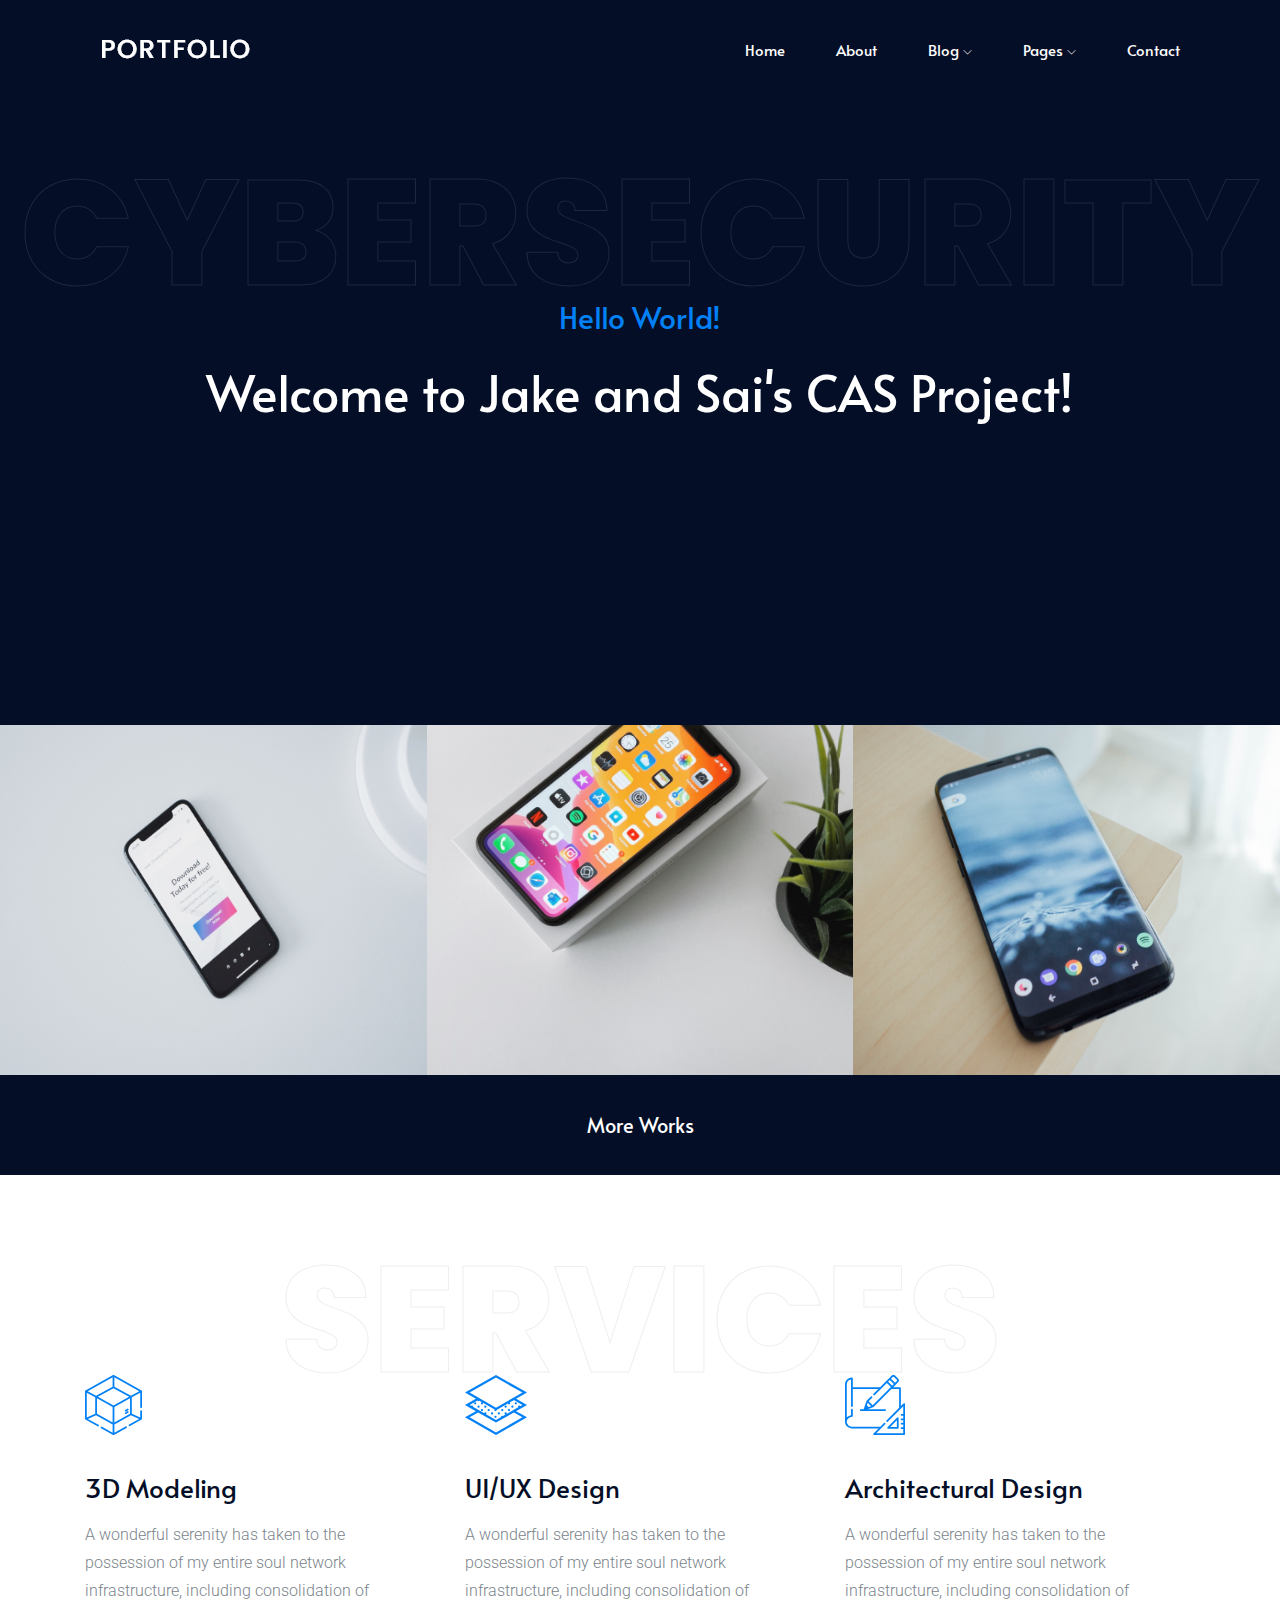
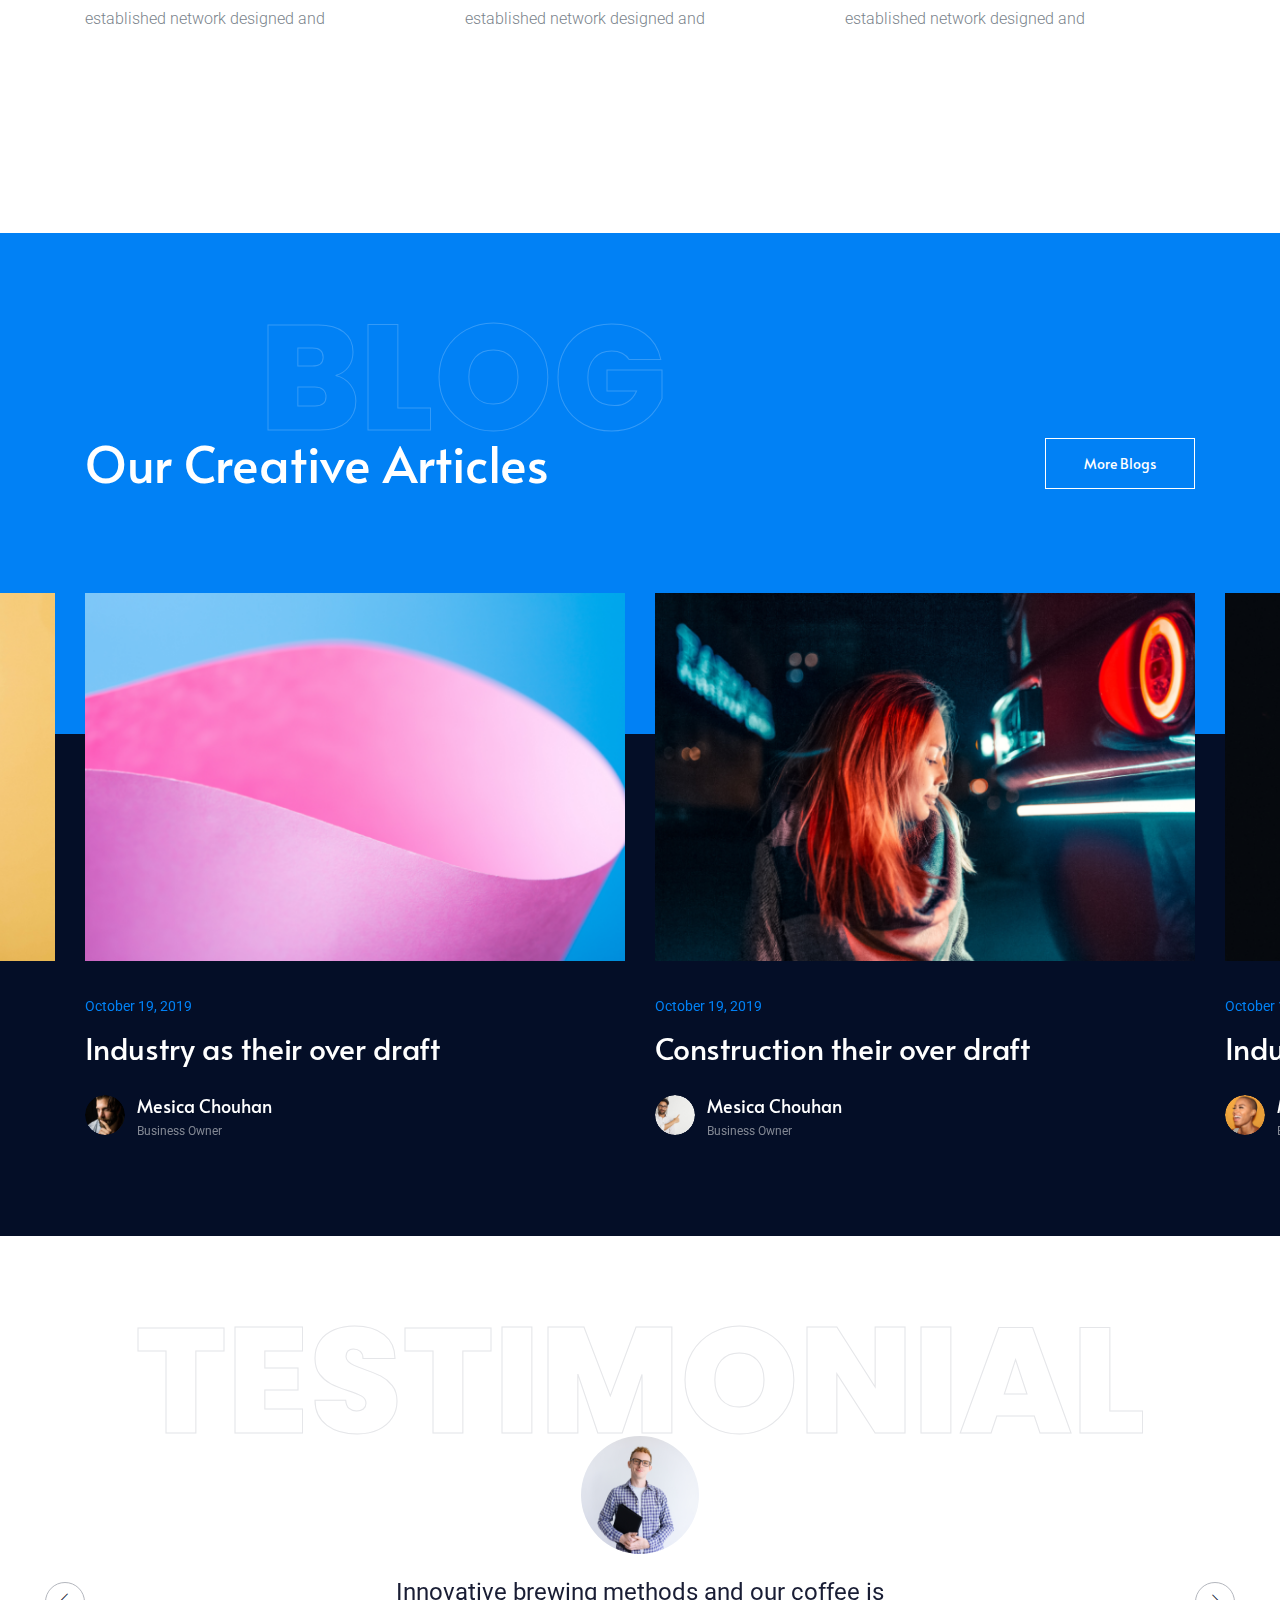
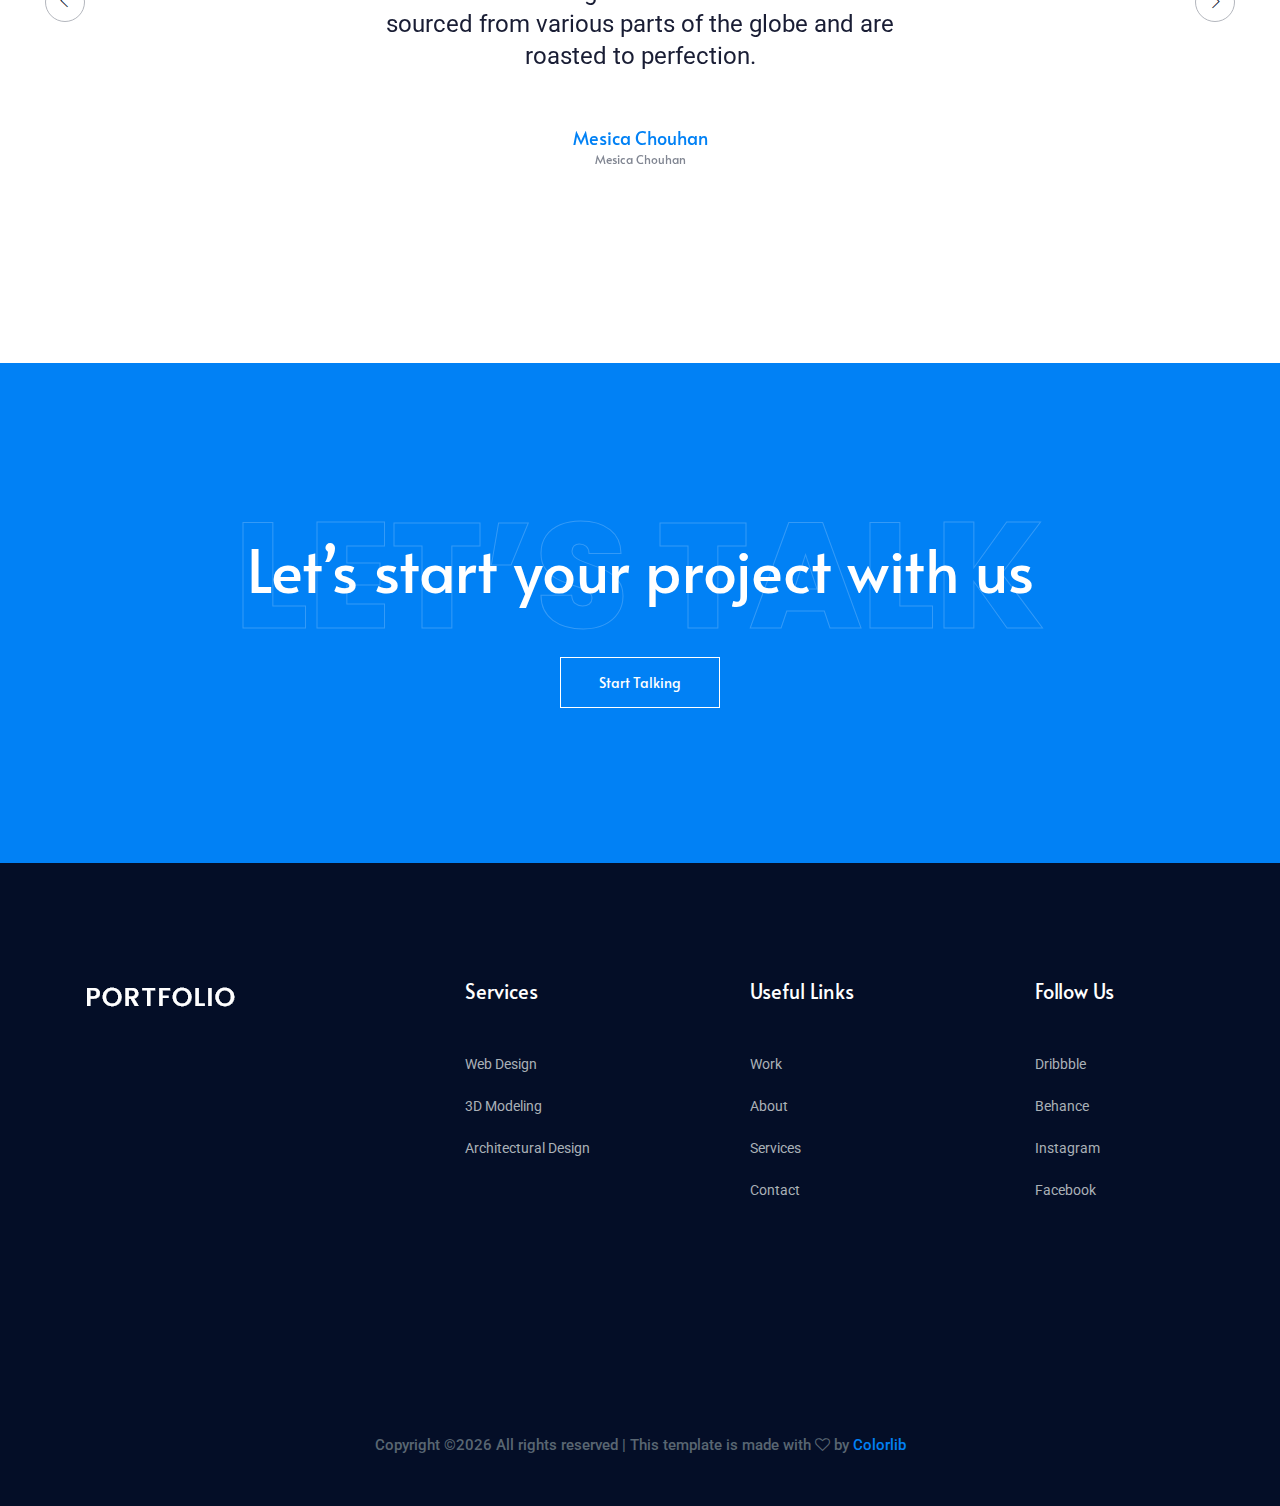
==== commit cc32e101: "Update index.html" ====
--- a/index.html
+++ b/index.html
@@ -133,75 +133,9 @@
                             </div>
                         </div>
                 </div>
-                <div class="single_gallery">
+                <div class="single_gallery small_width">
                     <div class="thumb">
                         <img src="img/portfolio/3.png" alt="">
-                    </div>
-                    <div class="gallery_hover">
-                            <div class="hover_inner">
-                                    <span>Mobile App</span>
-                                    <a href="work_details.html"> <h3>Ubar Mobile App</h3></a>
-                            </div>
-                        </div>
-                </div>
-                <div class=" single_gallery">
-                    <div class="thumb">
-                        <img src="img/portfolio/4.png" alt="">
-                    </div>
-                    <div class="gallery_hover">
-                            <div class="hover_inner">
-                                    <span>Mobile App</span>
-                                    <a href="work_details.html"> <h3>Ubar Mobile App</h3></a>
-                            </div>
-                        </div>
-                </div>
-                <div class="single_gallery">
-                    <div class="thumb">
-                        <img src="img/portfolio/5.png" alt="">
-                    </div>
-                    <div class="gallery_hover">
-                            <div class="hover_inner">
-                                    <span>Mobile App</span>
-                                    <a href="work_details.html"> <h3>Ubar Mobile App</h3></a>
-                            </div>
-                        </div>
-                </div>
-                <div class=" single_gallery small_width">
-                    <div class="thumb">
-                        <img src="img/portfolio/6.png" alt="">
-                    </div>
-                    <div class="gallery_hover">
-                            <div class="hover_inner">
-                                    <span>Mobile App</span>
-                                    <a href="work_details.html"> <h3>Ubar Mobile App</h3></a>
-                            </div>
-                        </div>
-                </div>
-                <div class="single_gallery">
-                    <div class="thumb">
-                        <img src="img/portfolio/7.png" alt="">
-                    </div>
-                    <div class="gallery_hover">
-                            <div class="hover_inner">
-                                    <span>Mobile App</span>
-                                    <a href="work_details.html"> <h3>Ubar Mobile App</h3></a>
-                            </div>
-                        </div>
-                </div>
-                <div class=" single_gallery small_width">
-                    <div class="thumb">
-                        <img src="img/portfolio/8.png" alt="">
-                    </div>
-                    <div class="gallery_hover">
-                            <div class="hover_inner">
-                                    <span>Mobile App</span>
-                                    <a href="work_details.html"> <h3>Ubar Mobile App</h3></a>
-                            </div>
-                        </div>
-                </div>
-                <div class=" single_gallery">
-                    <div class="thumb">
-                        <img src="img/portfolio/9.png" alt="">
                     </div>
                     <div class="gallery_hover">
                             <div class="hover_inner">
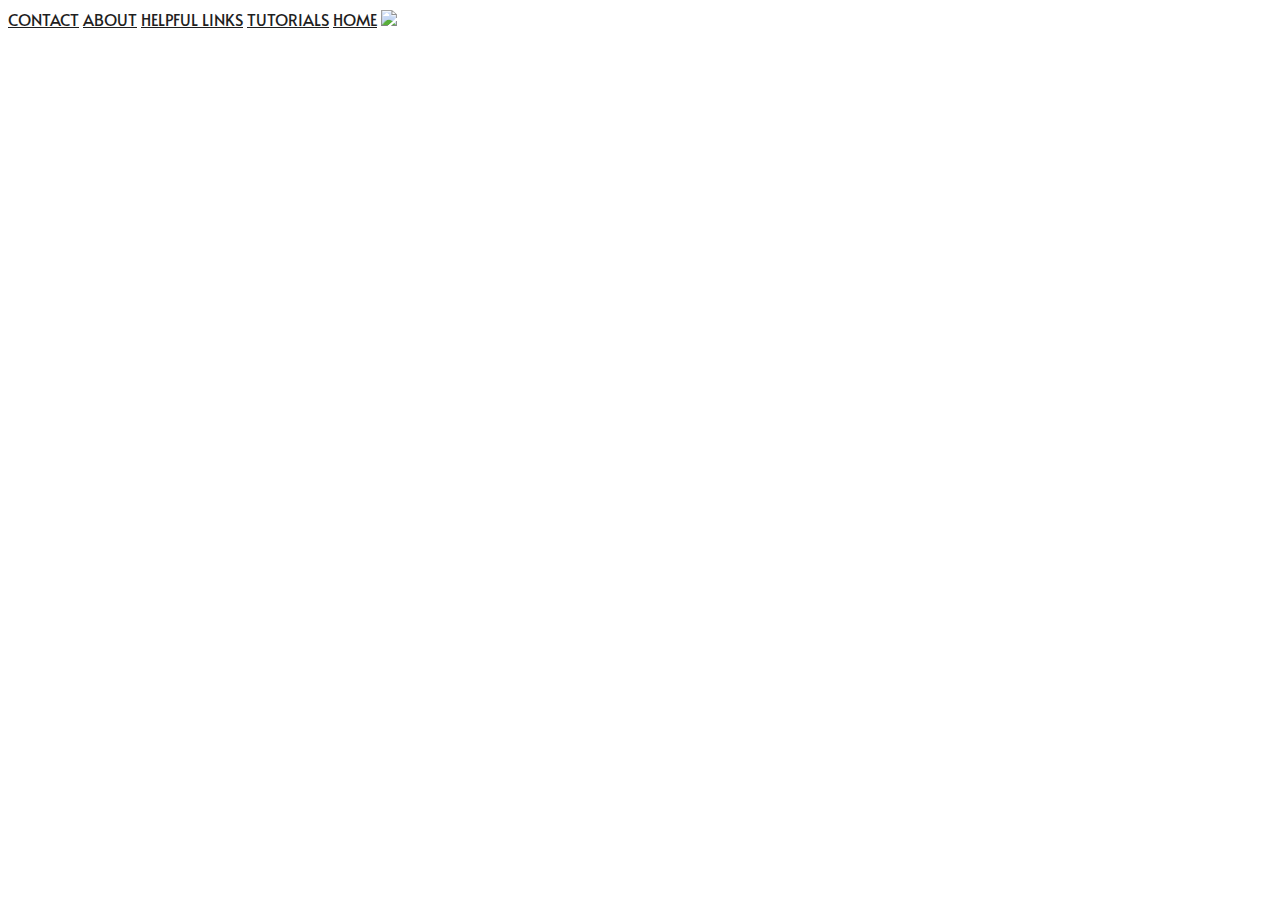
==== commit 5684a700: "Update index.html" ====
--- a/index.html
+++ b/index.html
@@ -1,504 +1,29 @@
-<!doctype html>
-<html class="no-js" lang="zxx">
+<!DOCTYPE html>
+<html lang="en">
+<head>
+	<meta charset="utf-8">
+	<title>Jake & Sai's CAS Project</title>
+	<link rel="stylesheet" media="screen" href="css/style.css">
+</head>
+<body>
 
-<head>
-    <meta charset="utf-8">
-    <meta http-equiv="x-ua-compatible" content="ie=edge">
-    <title>portfolio</title>
-    <meta name="description" content="">
-    <meta name="viewport" content="width=device-width, initial-scale=1">
+<!-- particles.js container -->
+<div id="particles-js"></div>
 
-    <!-- <link rel="manifest" href="site.webmanifest"> -->
-    <!-- Place favicon.ico in the root directory -->
+<!-- scripts -->
+<script src="particles.js"></script>
+<script src="js/app.js"></script>
 
-    <!-- CSS here -->
-    <link rel="stylesheet" href="css/bootstrap.min.css">
-    <link rel="stylesheet" href="css/owl.carousel.min.css">
-    <link rel="stylesheet" href="css/magnific-popup.css">
-    <link rel="stylesheet" href="css/font-awesome.min.css">
-    <link rel="stylesheet" href="css/themify-icons.css">
-    <link rel="stylesheet" href="css/nice-select.css">
-    <link rel="stylesheet" href="css/flaticon.css">
-    <link rel="stylesheet" href="css/gijgo.css">
-    <link rel="stylesheet" href="css/animate.min.css">
-    <link rel="stylesheet" href="css/slick.css">
-    <link rel="stylesheet" href="css/slicknav.css">
-    <link rel="stylesheet" href="css/style.css">
-    <!-- <link rel="stylesheet" href="css/responsive.css"> -->
-</head>
+</script>
 
-<body>
-    <!--[if lte IE 9]>
-            <p class="browserupgrade">You are using an <strong>outdated</strong> browser. Please <a href="https://browsehappy.com/">upgrade your browser</a> to improve your experience and security.</p>
-        <![endif]-->
-
-    <!-- header-start -->
-    <header>
-        <div class="header-area ">
-            <div id="sticky-header" class="main-header-area">
-                <div class="container-fluid">
-                    <div class="row align-items-center">
-                        <div class="col-xl-3 col-lg-2">
-                            <div class="logo">
-                                <a href="index.html">
-                                    <img src="img/logo.png" alt="">
-                                </a>
-                            </div>
-                        </div>
-                        <div class="col-xl-9 col-lg-10">
-                            <div class="main-menu  d-none d-lg-block text-right">
-                                <nav>
-                                    <ul id="navigation">
-                                        <li><a class="active" href="index.html">home</a></li>
-                                        <li><a href="about.html">About</a></li>
-                                        
-                                        <li><a href="#">blog <i class="ti-angle-down"></i></a>
-                                            <ul class="submenu">
-                                                <li><a href="blog.html">blog</a></li>
-                                                <li><a href="single-blog.html">single-blog</a></li>
-                                            </ul>
-                                        </li>
-                                        <li><a href="#">pages <i class="ti-angle-down"></i></a>
-                                            <ul class="submenu">
-                                                    <li><a href="portfolio-work.html">Portfolio work</a></li>
-                                                 <li><a href="work_details.html">work details</a></li>
-                                                 <li><a href="services.html">Services</a></li>
-                                                 <li><a href="elements.html">elements</a></li>
-                                            </ul>
-                                        </li>
-                                        <li><a href="contact.html">Contact</a></li>
-                                    </ul>
-                                </nav>
-                            </div>
-                        </div>
-                        <div class="col-12">
-                            <div class="mobile_menu d-block d-lg-none"></div>
-                        </div>
-                    </div>
-
-                </div>
-            </div>
-        </div>
-    </header>
-    <!-- header-end -->
-
-    <!-- slider_area_start -->
-    <div class="slider_area">
-        <div class="single_slider  d-flex align-items-center slider_bg_1">
-            <div class="outline_text d-none d-lg-block">
-                <!--Background outline text-->
-                    Cybersecurity
-            </div>
-            <div class="container">
-                <div class="row align-items-center justify-content-center">
-                    <div class="col-xl-12">
-                        <div class="slider_text text-center">
-                            <!--Home page welcome-->
-                            <span>Hello World!</span>
-                            <h3>
-                                    Welcome to Jake and Sai's CAS Project!
-                            </h3>
-                        </div>
-                    </div>
-                </div>
-            </div>
-        </div>
-    </div>
-    <!-- slider_area_end -->
-
-
-    <div class="portfolio_area">
-        <!-- <div class="container-fluid p-0"> -->
-            <div class="portfolio_wrap">
-                <div class=" single_gallery">
-                    <div class="thumb">
-                        <img src="img/portfolio/1.png" alt="">
-                    </div>
-                    <div class="gallery_hover">
-                        <div class="hover_inner">
-                                <span>Mobile App</span>
-                                <a href="work_details.html"> <h3>Ubar Mobile App</h3></a>
-                                
-                        </div>
-                    </div>
-                </div>
-                <div class="single_gallery small_width">
-                    <div class="thumb">
-                        <img src="img/portfolio/2.png" alt="">
-                    </div>
-                    <div class="gallery_hover">
-                            <div class="hover_inner">
-                                    <span>Mobile App</span>
-                                    <a href="work_details.html"> <h3>Ubar Mobile App</h3></a>
-                            </div>
-                        </div>
-                </div>
-                <div class="single_gallery small_width">
-                    <div class="thumb">
-                        <img src="img/portfolio/3.png" alt="">
-                    </div>
-                    <div class="gallery_hover">
-                            <div class="hover_inner">
-                                    <span>Mobile App</span>
-                                    <a href="work_details.html"> <h3>Ubar Mobile App</h3></a>
-                            </div>
-                        </div>
-                </div>
-            </div>
-        <!-- </div> -->
-        <div class="more_works text-center">
-            <a href="portfolio-work.html">More Works</a>
-        </div>
-    </div>
-
-
-    <!-- service_area  -->
-    <div class="service_area">
-            <div class="outline_text white d-none d-lg-block">
-                    Services
-            </div>
-        <div class="container">
-            <div class="row">
-                <div class="col-xl-4 col-lg-4 col-md-6">
-                    <div class="single_service">
-                        <div class="icon">
-                            <img src="img/svg_icon/1.svg" alt="">
-                        </div>
-                        <h3>3D Modeling</h3>
-                        <p>A wonderful serenity has taken to the  <br> possession of my entire soul network <br> infrastructure, including consolidation of <br> established network designed and</p>
-                    </div>
-                </div>
-                <div class="col-xl-4 col-lg-4 col-md-6">
-                    <div class="single_service">
-                        <div class="icon">
-                            <img src="img/svg_icon/2.svg" alt="">
-                        </div>
-                        <h3>UI/UX Design</h3>
-                        <p>A wonderful serenity has taken to the  <br> possession of my entire soul network <br> infrastructure, including consolidation of <br> established network designed and</p>
-                    </div>
-                </div>
-                <div class="col-xl-4 col-lg-4 col-md-6">
-                    <div class="single_service">
-                        <div class="icon">
-                            <img src="img/svg_icon/3.svg" alt="">
-                        </div>
-                        <h3>Architectural Design</h3>
-                        <p>A wonderful serenity has taken to the  <br> possession of my entire soul network <br> infrastructure, including consolidation of <br> established network designed and</p>
-                    </div>
-                </div>
-            </div>
-        </div>
-    </div>
-    <!--/ service_area  -->
-
-    <div class="creative_blog_area">
-            <div class="outline_text blog d-none d-lg-block ">
-                    Blog
-            </div>
-        <div class="container">
-            <div class="row align-items-center">
-                <div class="col-lg-9 col-md-6">
-                    <div class="blog_title">
-                        <h3>Our Creative Articles</h3>
-                    </div>
-                </div>
-                <div class="col-lg-3 col-md-6">
-                    <div class="more_blog">
-                        <a href="#" class="boxed-btn3">More Blogs</a>
-                    </div>
-                </div>
-            </div>
-        </div>
-        <div class="container">
-            <div class="row">
-                <div class="col-lg-12">
-                    <div class="creative_blog_active owl-carousel">
-                        <div class="single_blog">
-                            <div class="thumb">
-                                <a href="#">
-                                    <img src="img/creative_blog/1.png" alt="">
-                                </a>
-                            </div>
-                            <div class="blog_content">
-                                <a href="#">
-                                    <span class="date">October 19, 2019</span>
-                                </a>
-                                <a href="#">
-                                    <h3>Industry as their over draft</h3>
-                                </a>
-                                <div class="owner_info">
-                                    <div class="author_thumb">
-                                        <img src="img/creative_blog/author2.png" alt="">
-                                    </div>
-                                    <div class="info">
-                                        <a href="#"><h4>Mesica Chouhan</h4></a>
-                                        <p>Business Owner</p>
-                                    </div>
-                                </div>
-                            </div>
-                        </div>
-                        <div class="single_blog">
-                            <div class="thumb">
-                                <a href="#">
-                                    <img src="img/creative_blog/2.png" alt="">
-                                </a>
-                            </div>
-                            <div class="blog_content">
-                                <a href="#">
-                                    <span class="date">October 19, 2019</span>
-                                </a>
-                                <a href="#">
-                                    <h3>Construction their over draft</h3>
-                                </a>
-                                <div class="owner_info">
-                                    <div class="author_thumb">
-                                        <img src="img/creative_blog/author3.png" alt="">
-                                    </div>
-                                    <div class="info">
-                                        <a href="#"><h4>Mesica Chouhan</h4></a>
-                                        <p>Business Owner</p>
-                                    </div>
-                                </div>
-                            </div>
-                        </div>
-                        <div class="single_blog">
-                            <div class="thumb">
-                                <a href="#">
-                                    <img src="img/creative_blog/3.png" alt="">
-                                </a>
-                            </div>
-                            <div class="blog_content">
-                                <a href="#">
-                                    <span class="date">October 19, 2019</span>
-                                </a>
-                                <a href="#">
-                                    <h3>Industry as their over draft</h3>
-                                </a>
-                                <div class="owner_info">
-                                    <div class="author_thumb">
-                                        <img src="img/creative_blog/author.png" alt="">
-                                    </div>
-                                    <div class="info">
-                                        <a href="#"><h4>Mesica Chouhan</h4></a>
-                                        <p>Business Owner</p>
-                                    </div>
-                                </div>
-                            </div>
-                        </div>
-                        <div class="single_blog">
-                            <div class="thumb">
-                                <a href="#">
-                                    <img src="img/creative_blog/4.png" alt="">
-                                </a>
-                            </div>
-                            <div class="blog_content">
-                                <a href="#">
-                                    <span class="date">October 19, 2019</span>
-                                </a>
-                                <a href="#">
-                                    <h3>Industry as their over draft</h3>
-                                </a>
-                                <div class="owner_info">
-                                    <div class="author_thumb">
-                                        <img src="img/creative_blog/author.png" alt="">
-                                    </div>
-                                    <div class="info">
-                                        <a href="#"><h4>Mesica Chouhan</h4></a>
-                                        <p>Business Owner</p>
-                                    </div>
-                                </div>
-                            </div>
-                        </div>
-                    </div>
-                </div>
-            </div>
-        </div>
-
-    </div>
-
-    <!-- testimonial_area  -->
-    <div class="testimonial_area ">
-            <div class="outline_text white testmonial d-none d-lg-block">
-                    Testimonial
-            </div>
-            <div class="container">
-                <div class="row">
-                    <div class="col-xl-12">
-                        <div class="testmonial_active owl-carousel">
-                            <div class="single_carousel">
-                                <div class="row justify-content-center">
-                                    <div class="col-lg-6">
-                                        <div class="single_testmonial text-center">
-                                                <div class="thumb">
-                                                        <img src="img/testmonial/thumb.png" alt="">
-                                                </div>
-                                            <p>Innovative brewing methods and our coffee is sourced from various parts of the globe and are roasted to perfection. </p>
-                                            <div class="testmonial_author">
-                                                <h3>Mesica Chouhan</h3>
-                                                <span>Mesica Chouhan</span>
-                                            </div>
-                                        </div>
-                                    </div>
-                                </div>
-                            </div>
-                            <div class="single_carousel">
-                                <div class="row justify-content-center">
-                                    <div class="col-lg-6">
-                                        <div class="single_testmonial text-center">
-                                                <div class="thumb">
-                                                        <img src="img/testmonial/thumb.png" alt="">
-                                                </div>
-                                            <p>Innovative brewing methods and our coffee is sourced from various parts of the globe and are roasted to perfection. </p>
-                                            <div class="testmonial_author">
-                                                <h3>Mesica Chouhan</h3>
-                                                <span>Mesica Chouhan</span>
-                                            </div>
-                                        </div>
-                                    </div>
-                                </div>
-                            </div>
-                            <div class="single_carousel">
-                                <div class="row justify-content-center">
-                                    <div class="col-lg-6">
-                                        <div class="single_testmonial text-center">
-                                                <div class="thumb">
-                                                        <img src="img/testmonial/thumb.png" alt="">
-                                                </div>
-                                            <p>Innovative brewing methods and our coffee is sourced from various parts of the globe and are roasted to perfection. </p>
-                                            <div class="testmonial_author">
-                                                <h3>Mesica Chouhan</h3>
-                                                <span>Mesica Chouhan</span>
-                                            </div>
-                                        </div>
-                                    </div>
-                                </div>
-                            </div>
-                        </div>
-                    </div>
-                </div>
-            </div>
-        </div>
-    <!-- /testimonial_area  -->
-    
-    <!-- discuss_projects_start  -->
-    <div class="discuss_projects">
-            <div class="outline_text white project d-none d-lg-block">
-                    Let’s talk
-            </div>
-        <div class="container">
-            <div class="row">
-                <div class="col-xl-12">
-                    <div class="project_text text-center">
-                        <h3>Let’s start your project with us</h3>
-                        <a class="boxed-btn3" href="#">Start Talking</a>
-                    </div>
-                </div>
-            </div>
-        </div>
-    </div>
-    <!-- discuss_projects_end  -->
-
-    <!-- footer start -->
-    <footer class="footer">
-            <div class="footer_top">
-                <div class="container">
-                    <div class="row">
-                        <div class="col-xl-4 col-md-6 col-lg-4">
-                            <div class="footer_widget">
-                               <div class="logo_footer">
-                                   <a href="index.html">
-                                       <img src="img/logo.png" alt="">
-                                   </a>
-                               </div>
-    
-                            </div>
-                        </div>
-                        <div class="col-xl-3 col-md-6 col-lg-3">
-                            <div class="footer_widget">
-                                <h3 class="footer_title">
-                                        Services
-                                </h3>
-                                <ul>
-                                    <li><a href="#">Web Design</a></li>
-                                    <li><a href="#">3D Modeling</a></li>
-                                    <li><a href="#">Architectural Design</a></li>
-                                </ul>
-    
-                            </div>
-                        </div>
-                        <div class="col-xl-3 col-md-6 col-lg-3">
-                            <div class="footer_widget">
-                                <h3 class="footer_title">
-                                    Useful Links
-                                </h3>
-                                <ul>
-                                    <li><a href="#">Work</a></li>
-                                    <li><a href="#">About</a></li>
-                                    <li><a href="#">Services</a></li>
-                                    <li><a href="#">Contact</a></li>
-                                </ul>
-                            </div>
-                        </div>
-                        <div class="col-xl-2 col-md-6 col-lg-2">
-                            <div class="footer_widget">
-                                <h3 class="footer_title">
-                                        Follow Us
-                                </h3>
-                                <ul>
-                                    <li><a href="#">Dribbble</a></li>
-                                    <li><a href="#">Behance</a></li>
-                                    <li><a href="#">Instagram</a></li>
-                                    <li><a href="#">Facebook</a></li>
-                                </ul>
-                            </div>
-                        </div>
-                    </div>
-                </div>
-            </div>
-            <div class="copy-right_text">
-                <div class="container">
-                    <div class="row">
-                        <div class="col-xl-12">
-                            <p class="copy_right text-center">
-                                <!-- Link back to Colorlib can't be removed. Template is licensed under CC BY 3.0. -->
-Copyright &copy;<script>document.write(new Date().getFullYear());</script> All rights reserved | This template is made with <i class="fa fa-heart-o" aria-hidden="true"></i> by <a href="https://colorlib.com" target="_blank">Colorlib</a>
-<!-- Link back to Colorlib can't be removed. Template is licensed under CC BY 3.0. -->
-                            </p>
-                        </div>
-                    </div>
-                </div>
-            </div>
-        </footer>
-    <!--/ footer end  -->
-
-    <!-- JS here -->
-    <script src="js/vendor/modernizr-3.5.0.min.js"></script>
-    <script src="js/vendor/jquery-1.12.4.min.js"></script>
-    <script src="js/popper.min.js"></script>
-    <script src="js/bootstrap.min.js"></script>
-    <script src="js/owl.carousel.min.js"></script>
-    <script src="js/isotope.pkgd.min.js"></script>
-    <script src="js/ajax-form.js"></script>
-    <script src="js/waypoints.min.js"></script>
-    <script src="js/jquery.counterup.min.js"></script>
-    <script src="js/imagesloaded.pkgd.min.js"></script>
-    <script src="js/scrollIt.js"></script>
-    <script src="js/jquery.scrollUp.min.js"></script>
-    <script src="js/wow.min.js"></script>
-    <script src="js/nice-select.min.js"></script>
-    <script src="js/jquery.slicknav.min.js"></script>
-    <script src="js/jquery.magnific-popup.min.js"></script>
-    <script src="js/plugins.js"></script>
-    <script src="js/gijgo.min.js"></script>
-
-    <!--contact js-->
-    <script src="js/contact.js"></script>
-    <script src="js/jquery.ajaxchimp.min.js"></script>
-    <script src="js/jquery.form.js"></script>
-    <script src="js/jquery.validate.min.js"></script>
-    <script src="js/mail-script.js"></script>
-
-    <script src="js/main.js"></script>
+<div class="topnav">
+	<a href="#">CONTACT</a>
+	<a href="#">ABOUT</a>
+	<a href="#">HELPFUL LINKS</a>
+	<a href="tutorials/index.html">TUTORIALS</a>
+	<a href="#">HOME</a>
+	<img src = "spedowo.png"></img>
+</div>
+  
 </body>
-
-</html>+</html>
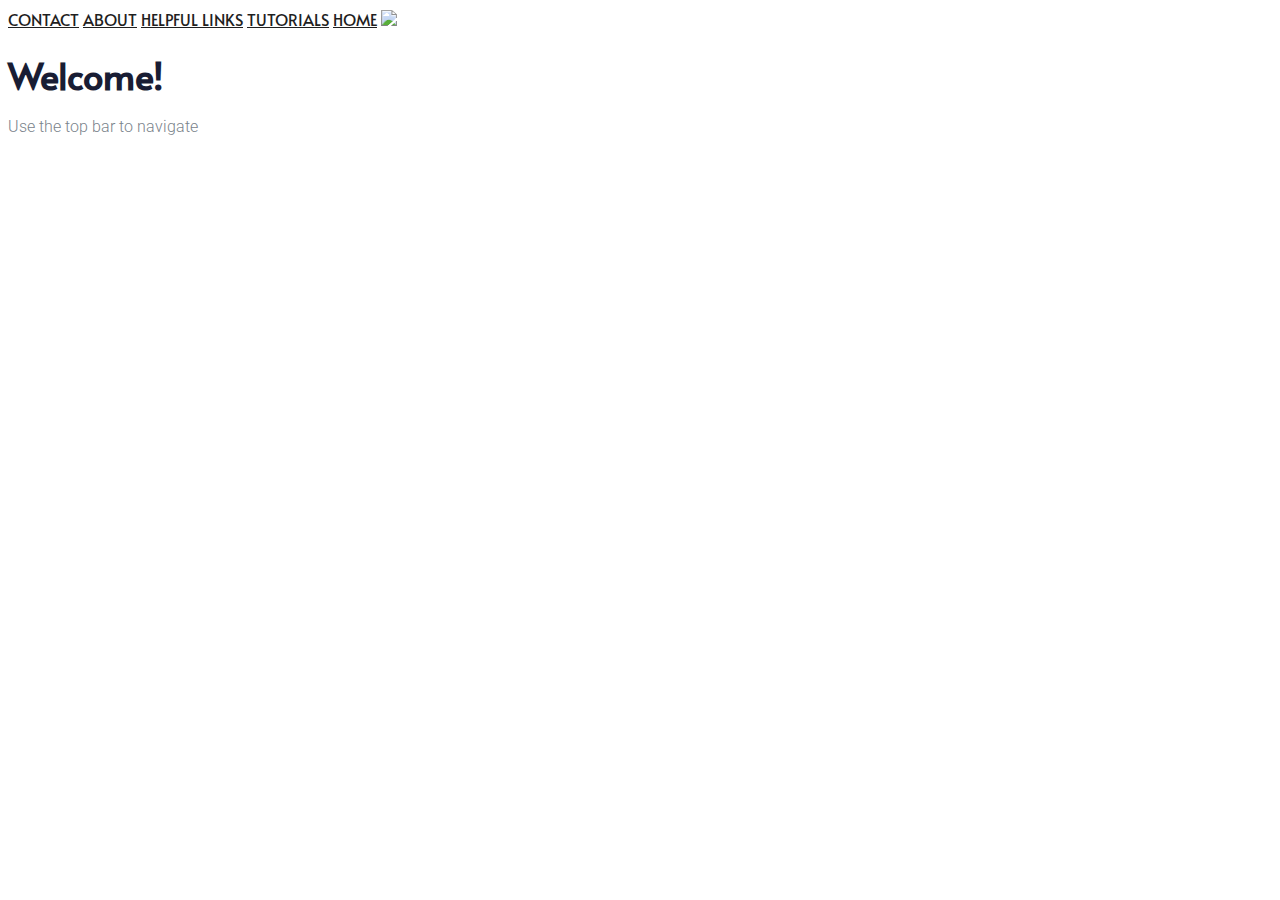
==== commit 5a18ca41: "Update index.html" ====
--- a/index.html
+++ b/index.html
@@ -24,6 +24,11 @@
 	<a href="#">HOME</a>
 	<img src = "spedowo.png"></img>
 </div>
+ 
+<div class="Center box">
+	<h1>Welcome!</a>
+	<p>Use the top bar to navigate</p>
+</div>
   
 </body>
 </html>
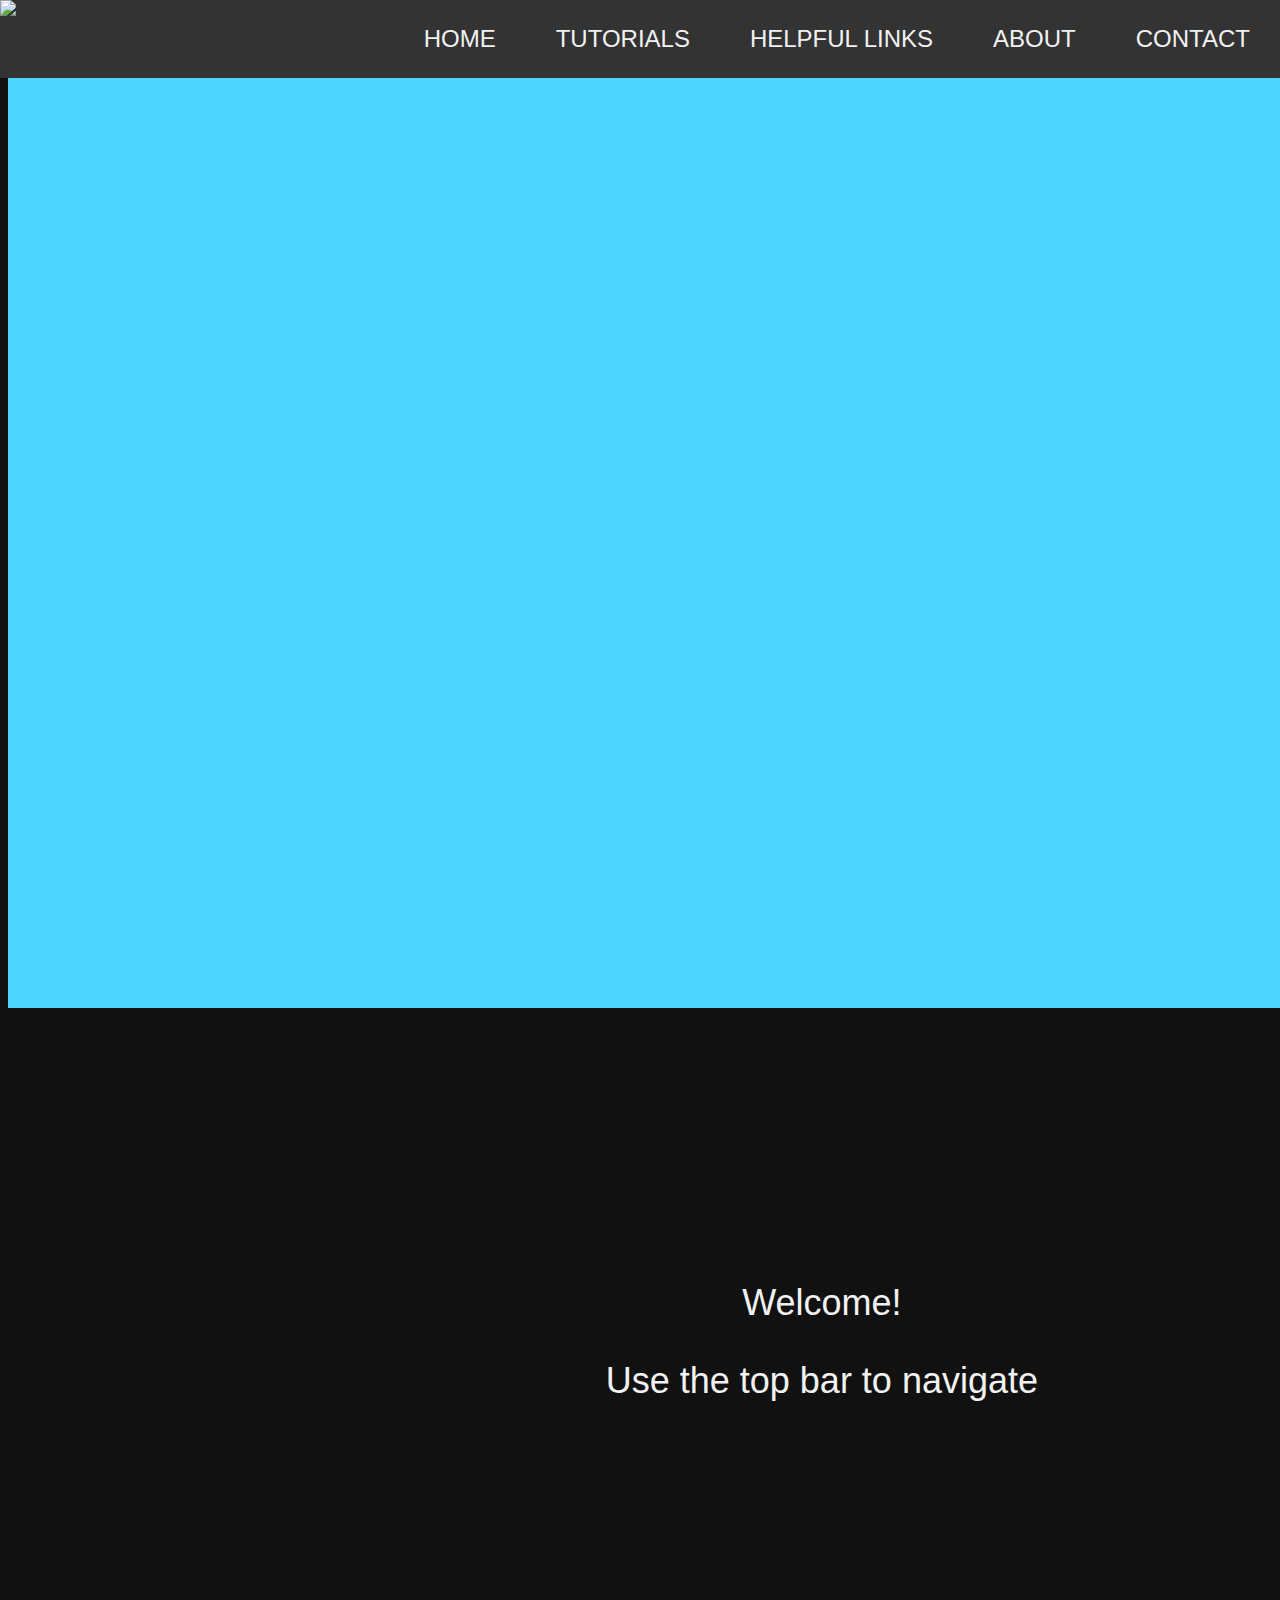
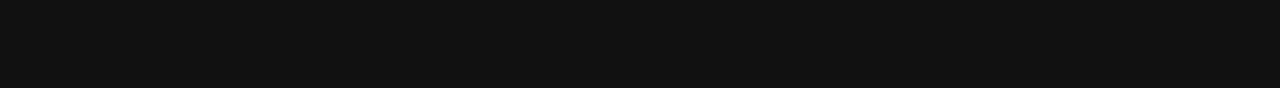
==== commit cd2b382f: "Update index.html" ====
--- a/index.html
+++ b/index.html
@@ -25,7 +25,7 @@
 	<img src = "spedowo.png"></img>
 </div>
  
-<div class="Center box">
+<div class="centerBox">
 	<h1>Welcome!</a>
 	<p>Use the top bar to navigate</p>
 </div>
--- a/css/style.css
+++ b/css/style.css
@@ -1,7035 +1,72 @@
-@import url("https://fonts.googleapis.com/css?family=Alata|Poppins:100,100i,200,200i,300,300i,400,400i,500,500i,600,600i,700,700i,800,800i,900,900i|Roboto:100,100i,300,300i,400,400i,500,500i,700,700i,900,900i&display=swap");
-/* Normal desktop :1200px. */
-/* Normal desktop :992px. */
-/* Tablet desktop :768px. */
-/* small mobile :320px. */
-/* Large Mobile :480px. */
-/* 1. Theme default css */
-@import url("https://fonts.googleapis.com/css?family=Alata|Poppins:100,100i,200,200i,300,300i,400,400i,500,500i,600,600i,700,700i,800,800i,900,900i|Roboto:100,100i,300,300i,400,400i,500,500i,700,700i,900,900i&display=swap");
-/* line 5, ../../Arafath/CL/December/230. Portfolio/HTML/scss/theme-default.scss */
-body {
-  font-family: "Alata", sans-serif;
-  font-weight: normal;
-  font-style: normal;
+/* Style the top navigation bar */
+.topnav {
+  overflow: hidden;
+  background-color: #333;
+  width: 100%;
+  position: fixed;
+  top: 0;
+  right: 0;
 }
 
-/* line 12, ../../Arafath/CL/December/230. Portfolio/HTML/scss/theme-default.scss */
-.img {
-  max-width: 100%;
-  -webkit-transition: 0.3s;
-  -moz-transition: 0.3s;
-  -o-transition: 0.3s;
-  transition: 0.3s;
-}
-
-/* line 16, ../../Arafath/CL/December/230. Portfolio/HTML/scss/theme-default.scss */
-a,
-.button {
-  -webkit-transition: 0.3s;
-  -moz-transition: 0.3s;
-  -o-transition: 0.3s;
-  transition: 0.3s;
-}
-
-/* line 20, ../../Arafath/CL/December/230. Portfolio/HTML/scss/theme-default.scss */
-a:focus,
-.button:focus, button:focus {
-  text-decoration: none;
-  outline: none;
-}
-
-/* line 25, ../../Arafath/CL/December/230. Portfolio/HTML/scss/theme-default.scss */
-a:focus {
+/* Style the topnav links */
+.topnav a {
+  float: right;
+  font: 24px Helvetica, sans-serif;
+  display: block;
+  color: #f2f2f2;
+  text-align: center;
+  padding: 25px 30px;
   text-decoration: none;
 }
 
-/* line 28, ../../Arafath/CL/December/230. Portfolio/HTML/scss/theme-default.scss */
-a:focus,
-a:hover,
-.portfolio-cat a:hover,
-.footer -menu li a:hover {
+/* Change color on hover */
+.topnav a:hover {
+  background-color: #ddd;
+  color: black;
+}
+
+.centerBox h1 {
+  float: right;
+  font: 36px Helvetica, sans-serif;
+  display: block;
+  color: #f2f2f2;
+  text-align: center;
+  padding: 250px 250px;
   text-decoration: none;
 }
 
-/* line 34, ../../Arafath/CL/December/230. Portfolio/HTML/scss/theme-default.scss */
-a,
-button {
-  color: #1F1F1F;
-  outline: medium none;
+
+
+/* ---- base ---- */
+
+html,body{ 
+	width:100%;
+	height:100%;
+	background:#111;
 }
 
-/* line 39, ../../Arafath/CL/December/230. Portfolio/HTML/scss/theme-default.scss */
-h1, h2, h3, h4, h5 {
-  font-family: "Alata", sans-serif;
-  color: #191d34;
+html{
+  -webkit-tap-highlight-color: rgba(0, 0, 0, 0);
 }
 
-/* line 43, ../../Arafath/CL/December/230. Portfolio/HTML/scss/theme-default.scss */
-h1 a,
-h2 a,
-h3 a,
-h4 a,
-h5 a,
-h6 a {
-  color: inherit;
+body{
+  font:normal 75% Arial, Helvetica, sans-serif;
 }
 
-/* line 52, ../../Arafath/CL/December/230. Portfolio/HTML/scss/theme-default.scss */
-ul {
-  margin: 0px;
-  padding: 0px;
+canvas{
+  display:block;
+  vertical-align:bottom;
 }
 
-/* line 56, ../../Arafath/CL/December/230. Portfolio/HTML/scss/theme-default.scss */
-li {
-  list-style: none;
-}
+ 
+/* ---- particles.js container ---- */
 
-/* line 59, ../../Arafath/CL/December/230. Portfolio/HTML/scss/theme-default.scss */
-p {
-  font-size: 16px;
-  font-weight: 300;
-  line-height: 28px;
-  color: #7A838B;
-  margin-bottom: 13px;
-  font-family: "Roboto", sans-serif;
-}
-
-/* line 68, ../../Arafath/CL/December/230. Portfolio/HTML/scss/theme-default.scss */
-label {
-  color: #7e7e7e;
-  cursor: pointer;
-  font-size: 14px;
-  font-weight: 400;
-}
-
-/* line 74, ../../Arafath/CL/December/230. Portfolio/HTML/scss/theme-default.scss */
-*::-moz-selection {
-  background: #444;
-  color: #fff;
-  text-shadow: none;
-}
-
-/* line 79, ../../Arafath/CL/December/230. Portfolio/HTML/scss/theme-default.scss */
-::-moz-selection {
-  background: #444;
-  color: #fff;
-  text-shadow: none;
-}
-
-/* line 84, ../../Arafath/CL/December/230. Portfolio/HTML/scss/theme-default.scss */
-::selection {
-  background: #444;
-  color: #fff;
-  text-shadow: none;
-}
-
-/* line 89, ../../Arafath/CL/December/230. Portfolio/HTML/scss/theme-default.scss */
-*::-webkit-input-placeholder {
-  color: #cccccc;
-  font-size: 14px;
-  opacity: 1;
-}
-
-/* line 94, ../../Arafath/CL/December/230. Portfolio/HTML/scss/theme-default.scss */
-*:-ms-input-placeholder {
-  color: #cccccc;
-  font-size: 14px;
-  opacity: 1;
-}
-
-/* line 99, ../../Arafath/CL/December/230. Portfolio/HTML/scss/theme-default.scss */
-*::-ms-input-placeholder {
-  color: #cccccc;
-  font-size: 14px;
-  opacity: 1;
-}
-
-/* line 104, ../../Arafath/CL/December/230. Portfolio/HTML/scss/theme-default.scss */
-*::placeholder {
-  color: #cccccc;
-  font-size: 14px;
-  opacity: 1;
-}
-
-/* line 110, ../../Arafath/CL/December/230. Portfolio/HTML/scss/theme-default.scss */
-h3 {
-  font-size: 24px;
-}
-
-/* line 114, ../../Arafath/CL/December/230. Portfolio/HTML/scss/theme-default.scss */
-.mb-65 {
-  margin-bottom: 67px;
-}
-
-/* line 118, ../../Arafath/CL/December/230. Portfolio/HTML/scss/theme-default.scss */
-.black-bg {
-  background: #020c26 !important;
-}
-
-/* line 122, ../../Arafath/CL/December/230. Portfolio/HTML/scss/theme-default.scss */
-.white-bg {
-  background: #ffffff;
-}
-
-/* line 125, ../../Arafath/CL/December/230. Portfolio/HTML/scss/theme-default.scss */
-.gray-bg {
-  background: #f5f5f5;
-}
-
-/* line 130, ../../Arafath/CL/December/230. Portfolio/HTML/scss/theme-default.scss */
-.bg-img-1 {
-  background-image: url(../img/slider/slider-img-1.jpg);
-}
-
-/* line 133, ../../Arafath/CL/December/230. Portfolio/HTML/scss/theme-default.scss */
-.bg-img-2 {
-  background-image: url(../img/background-img/bg-img-2.jpg);
-}
-
-/* line 136, ../../Arafath/CL/December/230. Portfolio/HTML/scss/theme-default.scss */
-.cta-bg-1 {
-  background-image: url(../img/background-img/bg-img-3.jpg);
-}
-
-/* line 141, ../../Arafath/CL/December/230. Portfolio/HTML/scss/theme-default.scss */
-.overlay {
-  position: relative;
-  z-index: 0;
-}
-
-/* line 145, ../../Arafath/CL/December/230. Portfolio/HTML/scss/theme-default.scss */
-.overlay::before {
-  position: absolute;
-  content: "";
-  background-color: #1f1f1f;
-  top: 0;
-  left: 0;
+#particles-js{
   width: 100%;
-  height: 100%;
-  z-index: -1;
-  opacity: .5;
-}
-
-/* line 157, ../../Arafath/CL/December/230. Portfolio/HTML/scss/theme-default.scss */
-.overlay2 {
-  position: relative;
-  z-index: 0;
-}
-
-/* line 161, ../../Arafath/CL/December/230. Portfolio/HTML/scss/theme-default.scss */
-.overlay2::before {
-  position: absolute;
-  content: "";
-  background-color: #2C2C2C;
-  top: 0;
-  left: 0;
-  width: 100%;
-  height: 100%;
-  z-index: -1;
-  opacity: 0.6;
-}
-
-/* line 173, ../../Arafath/CL/December/230. Portfolio/HTML/scss/theme-default.scss */
-.overlay_03 {
-  position: relative;
-  z-index: 0;
-}
-
-/* line 177, ../../Arafath/CL/December/230. Portfolio/HTML/scss/theme-default.scss */
-.overlay_03::before {
-  position: absolute;
-  width: 100%;
-  height: 100%;
-  left: 0;
-  top: 0;
-  background: #2C2C2C;
-  opacity: .6;
-  content: '';
-  z-index: -1;
-}
-
-/* line 190, ../../Arafath/CL/December/230. Portfolio/HTML/scss/theme-default.scss */
-.bradcam_overlay {
-  position: relative;
-  z-index: 0;
-}
-
-/* line 194, ../../Arafath/CL/December/230. Portfolio/HTML/scss/theme-default.scss */
-.bradcam_overlay::before {
-  position: absolute;
-  content: "";
-  /* Permalink - use to edit and share this gradient: https://colorzilla.com/gradient-editor/#5db2ff+0,7db9e8+100&1+24,0+96 */
-  background: -moz-linear-gradient(left, #5db2ff 0%, #65b4f9 24%, rgba(124, 185, 233, 0) 96%, rgba(125, 185, 232, 0) 100%);
-  /* FF3.6-15 */
-  background: -webkit-linear-gradient(left, #5db2ff 0%, #65b4f9 24%, rgba(124, 185, 233, 0) 96%, rgba(125, 185, 232, 0) 100%);
-  /* Chrome10-25,Safari5.1-6 */
-  background: linear-gradient(to right, #5db2ff 0%, #65b4f9 24%, rgba(124, 185, 233, 0) 96%, rgba(125, 185, 232, 0) 100%);
-  /* W3C, IE10+, FF16+, Chrome26+, Opera12+, Safari7+ */
-  filter: progid:DXImageTransform.Microsoft.gradient( startColorstr='#5db2ff', endColorstr='#007db9e8',GradientType=1 );
-  /* IE6-9 */
-  top: 0;
-  left: 0;
-  width: 100%;
-  height: 100%;
-  z-index: -1;
-  opacity: 1;
-}
-
-/* line 210, ../../Arafath/CL/December/230. Portfolio/HTML/scss/theme-default.scss */
-.section-padding {
-  padding-top: 120px;
-  padding-bottom: 120px;
-}
-
-/* line 214, ../../Arafath/CL/December/230. Portfolio/HTML/scss/theme-default.scss */
-.pt-120 {
-  padding-top: 120px;
-}
-
-/* button style */
-/* line 220, ../../Arafath/CL/December/230. Portfolio/HTML/scss/theme-default.scss */
-.owl-carousel .owl-nav div {
-  background: transparent;
-  height: 40px;
-  left: 0px;
-  position: absolute;
-  text-align: center;
-  top: 50%;
-  -webkit-transform: translateY(-50%);
-  -ms-transform: translateY(-50%);
-  transform: translateY(-50%);
-  -webkit-transition: all 0.3s ease 0s;
-  -o-transition: all 0.3s ease 0s;
-  transition: all 0.3s ease 0s;
-  width: 40px;
-  color: #040E27;
-  background-color: transparent;
-  -webkit-border-radius: 50%;
-  -moz-border-radius: 50%;
-  border-radius: 50%;
-  left: 50px;
-  font-size: 15px;
-  line-height: 40px;
-  border: 1px solid #B3B6BD;
-  left: -40px;
-}
-
-/* line 247, ../../Arafath/CL/December/230. Portfolio/HTML/scss/theme-default.scss */
-.owl-carousel .owl-nav div.owl-next {
-  left: auto;
-  right: 80px;
-}
-
-/* line 252, ../../Arafath/CL/December/230. Portfolio/HTML/scss/theme-default.scss */
-.owl-carousel .owl-nav div.owl-next i {
-  line-height: 40px !important;
-  font-size: 15px;
-  line-height: 40px !important;
-  position: relative;
-  top: -1px;
-}
-
-/* line 262, ../../Arafath/CL/December/230. Portfolio/HTML/scss/theme-default.scss */
-.owl-carousel .owl-nav div.owl-prev i {
-  line-height: 40px;
-  font-size: 15px;
-  line-height: 40px !important;
-  top: -2px;
-  left: -1px;
-  position: relative;
-}
-
-/* line 275, ../../Arafath/CL/December/230. Portfolio/HTML/scss/theme-default.scss */
-.owl-carousel:hover .owl-nav div {
-  opacity: 1;
-  visibility: visible;
-}
-
-/* line 278, ../../Arafath/CL/December/230. Portfolio/HTML/scss/theme-default.scss */
-.owl-carousel:hover .owl-nav div:hover {
-  color: #fff;
-  background: #0181F5;
-  border: 1px solid transparent;
-}
-
-/* line 288, ../../Arafath/CL/December/230. Portfolio/HTML/scss/theme-default.scss */
-.mb-20px {
-  margin-bottom: 20px;
-}
-
-/* line 292, ../../Arafath/CL/December/230. Portfolio/HTML/scss/theme-default.scss */
-.mb-55 {
-  margin-bottom: 55px;
-}
-
-/* line 295, ../../Arafath/CL/December/230. Portfolio/HTML/scss/theme-default.scss */
-.mb-40 {
-  margin-bottom: 40px;
-}
-
-/* line 298, ../../Arafath/CL/December/230. Portfolio/HTML/scss/theme-default.scss */
-.mb-20 {
-  margin-bottom: 20px;
-}
-
-/* line 1, ../../Arafath/CL/December/230. Portfolio/HTML/scss/_btn.scss */
-.boxed-btn {
-  background: #fff;
-  color: #131313;
-  display: inline-block;
-  padding: 14px 44px;
-  font-family: "Alata", sans-serif;
-  font-size: 14px;
-  font-weight: 400;
-  border: 0;
-  border: 1px solid #0181F5;
-  text-align: center;
-  color: #0181F5 !important;
-  text-transform: uppercase;
-  cursor: pointer;
-}
-
-/* line 16, ../../Arafath/CL/December/230. Portfolio/HTML/scss/_btn.scss */
-.boxed-btn:hover {
-  background: #0181F5;
-  color: #fff !important;
-  border: 1px solid #0181F5;
-}
-
-/* line 21, ../../Arafath/CL/December/230. Portfolio/HTML/scss/_btn.scss */
-.boxed-btn:focus {
-  outline: none;
-}
-
-/* line 24, ../../Arafath/CL/December/230. Portfolio/HTML/scss/_btn.scss */
-.boxed-btn.large-width {
-  width: 220px;
-}
-
-/* line 28, ../../Arafath/CL/December/230. Portfolio/HTML/scss/_btn.scss */
-.boxed-btn3 {
-  /* Permalink - use to edit and share this gradient: https://colorzilla.com/gradient-editor/#0181f5+0,5db2ff+100 */
-  background: #0181F5;
-  color: #fff;
-  display: inline-block;
-  padding: 14px 38px;
-  font-family: "Alata", sans-serif;
-  font-size: 14px;
-  font-weight: 500;
-  border: 0;
-  border: 1px solid #fff;
-  -webkit-border-radius: 0px;
-  -moz-border-radius: 0px;
-  border-radius: 0px;
-  text-align: center;
-  color: #fff !important;
-  text-transform: capitalize;
-  -webkit-transition: 0.5s;
-  -moz-transition: 0.5s;
-  -o-transition: 0.5s;
-  transition: 0.5s;
-  cursor: pointer;
-}
-
-/* line 46, ../../Arafath/CL/December/230. Portfolio/HTML/scss/_btn.scss */
-.boxed-btn3:hover {
-  border: 1px solid #fff;
-  color: #0181F5 !important;
-  background: #fff;
-}
-
-/* line 52, ../../Arafath/CL/December/230. Portfolio/HTML/scss/_btn.scss */
-.boxed-btn3:focus {
-  outline: none;
-}
-
-/* line 55, ../../Arafath/CL/December/230. Portfolio/HTML/scss/_btn.scss */
-.boxed-btn3.large-width {
-  width: 220px;
-}
-
-/* line 59, ../../Arafath/CL/December/230. Portfolio/HTML/scss/_btn.scss */
-.boxed-btn4 {
-  /* Permalink - use to edit and share this gradient: https://colorzilla.com/gradient-editor/#0181f5+0,5db2ff+100 */
-  background: #615CFD;
-  color: #fff;
-  display: inline-block;
-  padding: 14px 27px;
-  font-family: "Alata", sans-serif;
-  font-size: 16px;
-  font-weight: 500;
-  border: 0;
-  -webkit-border-radius: 0px;
-  -moz-border-radius: 0px;
-  border-radius: 0px;
-  text-align: center;
-  color: #fff !important;
-  text-transform: capitalize;
-  -webkit-transition: 0.5s;
-  -moz-transition: 0.5s;
-  -o-transition: 0.5s;
-  transition: 0.5s;
-  cursor: pointer;
-  letter-spacing: 2px;
-}
-
-/* line 78, ../../Arafath/CL/December/230. Portfolio/HTML/scss/_btn.scss */
-.boxed-btn4:hover {
-  background: #615CFD;
-  color: #fff !important;
-}
-
-/* line 83, ../../Arafath/CL/December/230. Portfolio/HTML/scss/_btn.scss */
-.boxed-btn4:focus {
-  outline: none;
-}
-
-/* line 86, ../../Arafath/CL/December/230. Portfolio/HTML/scss/_btn.scss */
-.boxed-btn4.large-width {
-  width: 220px;
-}
-
-/* line 91, ../../Arafath/CL/December/230. Portfolio/HTML/scss/_btn.scss */
-.boxed-btn3-white {
-  color: #fff;
-  display: inline-block;
-  padding: 13px 27px;
-  font-family: "Alata", sans-serif;
-  font-size: 14px;
-  font-weight: 400;
-  border: 0;
-  border: 1px solid #fff;
-  -webkit-border-radius: 5px;
-  -moz-border-radius: 5px;
-  border-radius: 5px;
-  text-align: center;
-  color: #fff !important;
-  text-transform: capitalize;
-  -webkit-transition: 0.5s;
-  -moz-transition: 0.5s;
-  -o-transition: 0.5s;
-  transition: 0.5s;
-  cursor: pointer;
-  letter-spacing: 2px;
-}
-
-/* line 108, ../../Arafath/CL/December/230. Portfolio/HTML/scss/_btn.scss */
-.boxed-btn3-white:hover {
-  background: #28AE61;
-  color: #fff !important;
-  border: 1px solid transparent;
-}
-
-/* line 113, ../../Arafath/CL/December/230. Portfolio/HTML/scss/_btn.scss */
-.boxed-btn3-white i {
-  margin-right: 2px;
-}
-
-/* line 116, ../../Arafath/CL/December/230. Portfolio/HTML/scss/_btn.scss */
-.boxed-btn3-white:focus {
-  outline: none;
-}
-
-/* line 119, ../../Arafath/CL/December/230. Portfolio/HTML/scss/_btn.scss */
-.boxed-btn3-white.large-width {
-  width: 220px;
-}
-
-/* line 124, ../../Arafath/CL/December/230. Portfolio/HTML/scss/_btn.scss */
-.boxed-btn3-green-2 {
-  color: #615CFD !important;
-  display: inline-block;
-  padding: 14px 31px;
-  font-family: "Alata", sans-serif;
-  font-size: 14px;
-  font-weight: 400;
-  border: 0;
-  border: 1px solid #615CFD;
-  -webkit-border-radius: 5px;
-  -moz-border-radius: 5px;
-  border-radius: 5px;
-  text-align: center;
-  text-transform: capitalize;
-  -webkit-transition: 0.5s;
-  -moz-transition: 0.5s;
-  -o-transition: 0.5s;
-  transition: 0.5s;
-  cursor: pointer;
-  letter-spacing: 2px;
-}
-
-/* line 140, ../../Arafath/CL/December/230. Portfolio/HTML/scss/_btn.scss */
-.boxed-btn3-green-2:hover {
-  background: #615CFD;
-  color: #fff !important;
-  border: 1px solid transparent;
-}
-
-/* line 145, ../../Arafath/CL/December/230. Portfolio/HTML/scss/_btn.scss */
-.boxed-btn3-green-2:focus {
-  outline: none;
-}
-
-/* line 148, ../../Arafath/CL/December/230. Portfolio/HTML/scss/_btn.scss */
-.boxed-btn3-green-2.large-width {
-  width: 220px;
-}
-
-/* line 152, ../../Arafath/CL/December/230. Portfolio/HTML/scss/_btn.scss */
-.boxed-btn2 {
-  background: transparent;
-  color: #fff;
-  display: inline-block;
-  padding: 18px 24px;
-  font-family: "Alata", sans-serif;
-  font-size: 14px;
-  font-weight: 400;
-  border: 0;
-  border: 1px solid #fff;
-  letter-spacing: 2px;
-  text-transform: uppercase;
-}
-
-/* line 164, ../../Arafath/CL/December/230. Portfolio/HTML/scss/_btn.scss */
-.boxed-btn2:hover {
-  background: #fff;
-  color: #131313 !important;
-}
-
-/* line 168, ../../Arafath/CL/December/230. Portfolio/HTML/scss/_btn.scss */
-.boxed-btn2:focus {
-  outline: none;
-}
-
-/* line 172, ../../Arafath/CL/December/230. Portfolio/HTML/scss/_btn.scss */
-.line-button {
-  color: #919191;
-  font-size: 16px;
-  font-weight: 400;
-  display: inline-block;
-  position: relative;
-  padding-right: 5px;
-  padding-bottom: 2px;
-}
-
-/* line 180, ../../Arafath/CL/December/230. Portfolio/HTML/scss/_btn.scss */
-.line-button::before {
-  position: absolute;
-  content: "";
-  background: #919191;
-  width: 100%;
-  height: 1px;
-  bottom: 0;
-  left: 0;
-}
-
-/* line 189, ../../Arafath/CL/December/230. Portfolio/HTML/scss/_btn.scss */
-.line-button:hover {
-  color: #009DFF;
-}
-
-/* line 192, ../../Arafath/CL/December/230. Portfolio/HTML/scss/_btn.scss */
-.line-button:hover::before {
-  background: #009DFF;
-}
-
-/* line 196, ../../Arafath/CL/December/230. Portfolio/HTML/scss/_btn.scss */
-.line_btn {
-  display: inline-block;
-  font-size: 15px;
-  color: #615CFD;
-  border: 1px solid #615CFD;
-  text-transform: capitalize;
-  padding: 13px 34px;
-  font-weight: 600;
-}
-
-/* line 204, ../../Arafath/CL/December/230. Portfolio/HTML/scss/_btn.scss */
-.line_btn:hover {
-  background: #615CFD;
-  color: #fff;
-}
-
-/* line 3, ../../Arafath/CL/December/230. Portfolio/HTML/scss/_section_title.scss */
-.section_title span {
-  position: relative;
-  z-index: 3;
-  font-size: 13px;
-  font-weight: 300;
-  letter-spacing: 3px;
-  color: #001D38;
-  text-transform: uppercase;
-  margin-bottom: 14px;
-  display: block;
-  padding-top: 14px;
-}
-
-/* line 14, ../../Arafath/CL/December/230. Portfolio/HTML/scss/_section_title.scss */
-.section_title span:before {
-  position: absolute;
-  height: 60px;
-  width: 1px;
-  background: #615CFD;
-  content: '';
-  left: 50%;
-  bottom: 100%;
-}
-
-/* line 24, ../../Arafath/CL/December/230. Portfolio/HTML/scss/_section_title.scss */
-.section_title h3 {
-  font-size: 50px;
-  line-height: 62px;
-  font-weight: 700;
-  color: #001D38;
-  position: relative;
-  z-index: 0;
-  padding-bottom: 15px;
-}
-
-@media (max-width: 767px) {
-  /* line 24, ../../Arafath/CL/December/230. Portfolio/HTML/scss/_section_title.scss */
-  .section_title h3 {
-    font-size: 30px;
-    line-height: 36px;
-  }
-}
-
-@media (min-width: 768px) and (max-width: 991px) {
-  /* line 24, ../../Arafath/CL/December/230. Portfolio/HTML/scss/_section_title.scss */
-  .section_title h3 {
-    font-size: 36px;
-    line-height: 42px;
-  }
-}
-
-@media (max-width: 767px) {
-  /* line 41, ../../Arafath/CL/December/230. Portfolio/HTML/scss/_section_title.scss */
-  .section_title h3 br {
-    display: none;
-  }
-}
-
-/* line 47, ../../Arafath/CL/December/230. Portfolio/HTML/scss/_section_title.scss */
-.section_title h4 {
-  font-size: 50px;
-  font-weight: 400;
-  color: #040E27;
-  margin-bottom: 100px;
-}
-
-/* line 54, ../../Arafath/CL/December/230. Portfolio/HTML/scss/_section_title.scss */
-.section_title p {
-  font-size: 16px;
-  color: #727272;
-  line-height: 28px;
-  margin-bottom: 0;
-  font-weight: 400;
-}
-
-@media (max-width: 767px) {
-  /* line 60, ../../Arafath/CL/December/230. Portfolio/HTML/scss/_section_title.scss */
-  .section_title p br {
-    display: none;
-  }
-}
-
-/* line 68, ../../Arafath/CL/December/230. Portfolio/HTML/scss/_section_title.scss */
-.section_title.white_text h3 {
-  color: #fff;
-}
-
-/* line 71, ../../Arafath/CL/December/230. Portfolio/HTML/scss/_section_title.scss */
-.section_title.white_text span {
-  color: #fff;
-  padding-top: 0;
-}
-
-/* line 74, ../../Arafath/CL/December/230. Portfolio/HTML/scss/_section_title.scss */
-.section_title.white_text span:before {
-  display: none;
-}
-
-/* line 80, ../../Arafath/CL/December/230. Portfolio/HTML/scss/_section_title.scss */
-.mb-50 {
-  margin-bottom: 50px;
-}
-
-@media (max-width: 767px) {
-  /* line 80, ../../Arafath/CL/December/230. Portfolio/HTML/scss/_section_title.scss */
-  .mb-50 {
-    margin-bottom: 40px;
-  }
-}
-
-@media (max-width: 767px) {
-  /* line 4, ../../Arafath/CL/December/230. Portfolio/HTML/scss/_slick-nav.scss */
-  .mobile_menu {
-    position: absolute;
-    right: 0px;
-    width: 100%;
-    z-index: 9;
-  }
-}
-
-/* line 13, ../../Arafath/CL/December/230. Portfolio/HTML/scss/_slick-nav.scss */
-.slicknav_menu .slicknav_nav {
-  background: #fff;
-  float: right;
-  margin-top: 0;
-  padding: 0;
-  width: 95%;
-  padding: 0;
-  border-radius: 0px;
-  margin-top: 5px;
-  position: absolute;
-  left: 0;
-  right: 0;
-  margin: auto;
-  top: 11px;
-}
-
-/* line 28, ../../Arafath/CL/December/230. Portfolio/HTML/scss/_slick-nav.scss */
-.slicknav_menu .slicknav_nav a:hover {
-  background: transparent;
-  color: #5DB2FF;
-}
-
-/* line 32, ../../Arafath/CL/December/230. Portfolio/HTML/scss/_slick-nav.scss */
-.slicknav_menu .slicknav_nav a.active {
-  color: #5DB2FF;
-}
-
-@media (max-width: 767px) {
-  /* line 35, ../../Arafath/CL/December/230. Portfolio/HTML/scss/_slick-nav.scss */
-  .slicknav_menu .slicknav_nav a i {
-    display: none;
-  }
-}
-
-@media (min-width: 768px) and (max-width: 991px) {
-  /* line 35, ../../Arafath/CL/December/230. Portfolio/HTML/scss/_slick-nav.scss */
-  .slicknav_menu .slicknav_nav a i {
-    display: none;
-  }
-}
-
-/* line 44, ../../Arafath/CL/December/230. Portfolio/HTML/scss/_slick-nav.scss */
-.slicknav_menu .slicknav_nav .slicknav_btn {
-  background-color: transparent;
-  cursor: pointer;
-  margin-bottom: 10px;
-  margin-top: -40px;
-  position: relative;
-  z-index: 99;
-  border: 1px solid #ddd;
-  top: 3px;
-  right: 5px;
-  top: -36px;
-}
-
-/* line 55, ../../Arafath/CL/December/230. Portfolio/HTML/scss/_slick-nav.scss */
-.slicknav_menu .slicknav_nav .slicknav_btn .slicknav_icon {
-  margin-right: 6px;
-  margin-top: 3px;
-  position: relative;
-  padding-bottom: 3px;
-  top: -11px;
-  right: -5px;
-}
-
-@media (max-width: 767px) {
-  /* line 12, ../../Arafath/CL/December/230. Portfolio/HTML/scss/_slick-nav.scss */
-  .slicknav_menu {
-    margin-right: 0px;
-  }
-}
-
-/* line 72, ../../Arafath/CL/December/230. Portfolio/HTML/scss/_slick-nav.scss */
-.slicknav_nav .slicknav_arrow {
-  float: right;
-  font-size: 22px;
-  position: relative;
-  top: -9px;
-}
-
-/* line 78, ../../Arafath/CL/December/230. Portfolio/HTML/scss/_slick-nav.scss */
-.slicknav_btn {
-  background-color: transparent;
-  cursor: pointer;
-  margin-bottom: 10px;
-  position: relative;
-  z-index: 99;
-  border: none;
-  border-radius: 3px;
-  top: 5px;
-  padding: 5px;
-  right: 0;
-  margin-top: -5px;
-  top: -29px;
-  right: 5px;
-}
-
-/* line 1, ../../Arafath/CL/December/230. Portfolio/HTML/scss/_header.scss */
-.header-area {
-  left: 0;
-  right: 0;
-  width: 100%;
-  top: 0;
-  z-index: 99;
-  position: absolute;
-}
-
-@media (max-width: 767px) {
-  /* line 1, ../../Arafath/CL/December/230. Portfolio/HTML/scss/_header.scss */
-  .header-area {
-    padding-top: 0;
-  }
-}
-
-@media (min-width: 768px) and (max-width: 991px) {
-  /* line 1, ../../Arafath/CL/December/230. Portfolio/HTML/scss/_header.scss */
-  .header-area {
-    padding-top: 0;
-  }
-}
-
-/* line 16, ../../Arafath/CL/December/230. Portfolio/HTML/scss/_header.scss */
-.header-area .main-header-area {
-  padding: 29px 85px;
-  background: #fff;
-  background: transparent;
-}
-
-@media (max-width: 767px) {
-  /* line 16, ../../Arafath/CL/December/230. Portfolio/HTML/scss/_header.scss */
-  .header-area .main-header-area {
-    padding: 10px 0px;
-  }
-}
-
-@media (min-width: 768px) and (max-width: 991px) {
-  /* line 16, ../../Arafath/CL/December/230. Portfolio/HTML/scss/_header.scss */
-  .header-area .main-header-area {
-    padding: 10px 15px;
-  }
-}
-
-@media (min-width: 992px) and (max-width: 1200px) {
-  /* line 16, ../../Arafath/CL/December/230. Portfolio/HTML/scss/_header.scss */
-  .header-area .main-header-area {
-    padding: 25px 50px;
-  }
-}
-
-@media (min-width: 1200px) and (max-width: 1500px) {
-  /* line 16, ../../Arafath/CL/December/230. Portfolio/HTML/scss/_header.scss */
-  .header-area .main-header-area {
-    padding: 25px 85px;
-  }
-}
-
-/* line 34, ../../Arafath/CL/December/230. Portfolio/HTML/scss/_header.scss */
-.header-area .main-header-area.details_nav_bg {
-  background: #727272;
-  padding-bottom: 0;
-}
-
-@media (max-width: 767px) {
-  /* line 34, ../../Arafath/CL/December/230. Portfolio/HTML/scss/_header.scss */
-  .header-area .main-header-area.details_nav_bg {
-    padding-bottom: 10px;
-  }
-}
-
-/* line 54, ../../Arafath/CL/December/230. Portfolio/HTML/scss/_header.scss */
-.header-area .main-header-area .logo-img {
-  text-align: center;
-}
-
-@media (max-width: 767px) {
-  /* line 54, ../../Arafath/CL/December/230. Portfolio/HTML/scss/_header.scss */
-  .header-area .main-header-area .logo-img {
-    text-align: left;
-  }
-}
-
-@media (min-width: 768px) and (max-width: 991px) {
-  /* line 54, ../../Arafath/CL/December/230. Portfolio/HTML/scss/_header.scss */
-  .header-area .main-header-area .logo-img {
-    text-align: left;
-  }
-}
-
-@media (min-width: 992px) and (max-width: 1200px) {
-  /* line 54, ../../Arafath/CL/December/230. Portfolio/HTML/scss/_header.scss */
-  .header-area .main-header-area .logo-img {
-    text-align: left;
-  }
-}
-
-@media (max-width: 767px) {
-  /* line 68, ../../Arafath/CL/December/230. Portfolio/HTML/scss/_header.scss */
-  .header-area .main-header-area .logo-img img {
-    width: 70px;
-  }
-}
-
-@media (min-width: 768px) and (max-width: 991px) {
-  /* line 68, ../../Arafath/CL/December/230. Portfolio/HTML/scss/_header.scss */
-  .header-area .main-header-area .logo-img img {
-    width: 70px;
-  }
-}
-
-/* line 80, ../../Arafath/CL/December/230. Portfolio/HTML/scss/_header.scss */
-.header-area .main-header-area .Appointment {
-  display: -webkit-box;
-  display: -moz-box;
-  display: -ms-flexbox;
-  display: -webkit-flex;
-  display: flex;
-  -webkit-align-items: center;
-  -moz-align-items: center;
-  -ms-align-items: center;
-  align-items: center;
-  -webkit-justify-content: flex-end;
-  -moz-justify-content: flex-end;
-  -ms-justify-content: flex-end;
-  justify-content: flex-end;
-  -ms-flex-pack: flex-end;
-}
-
-@media (min-width: 992px) and (max-width: 1200px) {
-  /* line 84, ../../Arafath/CL/December/230. Portfolio/HTML/scss/_header.scss */
-  .header-area .main-header-area .Appointment .search_button {
-    margin-right: 15px;
-  }
-}
-
-@media (min-width: 1200px) and (max-width: 1500px) {
-  /* line 84, ../../Arafath/CL/December/230. Portfolio/HTML/scss/_header.scss */
-  .header-area .main-header-area .Appointment .search_button {
-    margin-right: 15px;
-  }
-}
-
-/* line 93, ../../Arafath/CL/December/230. Portfolio/HTML/scss/_header.scss */
-.header-area .main-header-area .Appointment .search_button a i {
-  color: #E8E8E8;
-}
-
-/* line 99, ../../Arafath/CL/December/230. Portfolio/HTML/scss/_header.scss */
-.header-area .main-header-area .main-menu {
-  text-align: center;
-  padding: 12px 0;
-}
-
-/* line 103, ../../Arafath/CL/December/230. Portfolio/HTML/scss/_header.scss */
-.header-area .main-header-area .main-menu ul li {
-  display: inline-block;
-  position: relative;
-  margin: 0 0 0 47px;
-}
-
-/* line 113, ../../Arafath/CL/December/230. Portfolio/HTML/scss/_header.scss */
-.header-area .main-header-area .main-menu ul li a {
-  color: #fff;
-  font-size: 15px;
-  text-transform: capitalize;
-  font-weight: 400;
-  display: inline-block;
-  padding: 0px 0px 0px 0px;
-  font-family: "Alata", sans-serif;
-  position: relative;
-  text-transform: capitalize;
-}
-
-@media (min-width: 992px) and (max-width: 1200px) {
-  /* line 113, ../../Arafath/CL/December/230. Portfolio/HTML/scss/_header.scss */
-  .header-area .main-header-area .main-menu ul li a {
-    font-size: 15px;
-  }
-}
-
-@media (min-width: 1200px) and (max-width: 1500px) {
-  /* line 113, ../../Arafath/CL/December/230. Portfolio/HTML/scss/_header.scss */
-  .header-area .main-header-area .main-menu ul li a {
-    font-size: 15px;
-  }
-}
-
-/* line 132, ../../Arafath/CL/December/230. Portfolio/HTML/scss/_header.scss */
-.header-area .main-header-area .main-menu ul li a i {
-  font-size: 9px;
-}
-
-@media (max-width: 767px) {
-  /* line 132, ../../Arafath/CL/December/230. Portfolio/HTML/scss/_header.scss */
-  .header-area .main-header-area .main-menu ul li a i {
-    display: none !important;
-  }
-}
-
-@media (min-width: 768px) and (max-width: 991px) {
-  /* line 132, ../../Arafath/CL/December/230. Portfolio/HTML/scss/_header.scss */
-  .header-area .main-header-area .main-menu ul li a i {
-    display: none !important;
-  }
-}
-
-/* line 153, ../../Arafath/CL/December/230. Portfolio/HTML/scss/_header.scss */
-.header-area .main-header-area .main-menu ul li a:hover::before {
-  opacity: 1;
-  transform: scaleX(1);
-}
-
-/* line 158, ../../Arafath/CL/December/230. Portfolio/HTML/scss/_header.scss */
-.header-area .main-header-area .main-menu ul li a.active::before {
-  opacity: 1;
-  transform: scaleX(1);
-}
-
-/* line 167, ../../Arafath/CL/December/230. Portfolio/HTML/scss/_header.scss */
-.header-area .main-header-area .main-menu ul li .submenu {
-  position: absolute;
-  left: 0;
-  top: 160%;
-  background: #fff;
-  width: 200px;
-  z-index: 2;
-  box-shadow: 0 0 10px rgba(0, 0, 0, 0.02);
-  opacity: 0;
-  visibility: hidden;
-  text-align: left;
-  -webkit-transition: 0.6s;
-  -moz-transition: 0.6s;
-  -o-transition: 0.6s;
-  transition: 0.6s;
-}
-
-@media (min-width: 992px) and (max-width: 1200px) {
-  /* line 167, ../../Arafath/CL/December/230. Portfolio/HTML/scss/_header.scss */
-  .header-area .main-header-area .main-menu ul li .submenu {
-    left: -40px;
-  }
-}
-
-@media (min-width: 1200px) and (max-width: 1500px) {
-  /* line 167, ../../Arafath/CL/December/230. Portfolio/HTML/scss/_header.scss */
-  .header-area .main-header-area .main-menu ul li .submenu {
-    left: -40px;
-  }
-}
-
-/* line 185, ../../Arafath/CL/December/230. Portfolio/HTML/scss/_header.scss */
-.header-area .main-header-area .main-menu ul li .submenu li {
-  display: block;
-  margin-left: 0;
-}
-
-/* line 188, ../../Arafath/CL/December/230. Portfolio/HTML/scss/_header.scss */
-.header-area .main-header-area .main-menu ul li .submenu li a {
-  padding: 10px 25px;
-  position: inherit;
-  -webkit-transition: 0.3s;
-  -moz-transition: 0.3s;
-  -o-transition: 0.3s;
-  transition: 0.3s;
-  display: block;
-  color: #000;
-}
-
-/* line 194, ../../Arafath/CL/December/230. Portfolio/HTML/scss/_header.scss */
-.header-area .main-header-area .main-menu ul li .submenu li a::before {
-  display: none;
-}
-
-/* line 198, ../../Arafath/CL/December/230. Portfolio/HTML/scss/_header.scss */
-.header-area .main-header-area .main-menu ul li .submenu li:hover a {
-  color: #000;
-}
-
-/* line 203, ../../Arafath/CL/December/230. Portfolio/HTML/scss/_header.scss */
-.header-area .main-header-area .main-menu ul li:hover > .submenu {
-  opacity: 1;
-  visibility: visible;
-  top: 150%;
-}
-
-/* line 208, ../../Arafath/CL/December/230. Portfolio/HTML/scss/_header.scss */
-.header-area .main-header-area .main-menu ul li:hover > a::before {
-  opacity: 1;
-  transform: scaleX(1);
-}
-
-/* line 212, ../../Arafath/CL/December/230. Portfolio/HTML/scss/_header.scss */
-.header-area .main-header-area .main-menu ul li:first-child a {
-  padding-left: 0;
-}
-
-/* line 218, ../../Arafath/CL/December/230. Portfolio/HTML/scss/_header.scss */
-.header-area .main-header-area.sticky {
-  box-shadow: 0px 3px 16px 0px rgba(0, 0, 0, 0.1);
-  position: fixed;
-  width: 100%;
-  top: -70px;
-  left: 0;
-  right: 0;
-  z-index: 990;
-  transform: translateY(70px);
-  transition: transform 500ms ease, background 500ms ease;
-  -webkit-transition: transform 500ms ease, background 500ms ease;
-  box-shadow: 0px 3px 16px 0px rgba(0, 0, 0, 0.1);
-  background: #040e27;
-}
-
-@media (max-width: 767px) {
-  /* line 218, ../../Arafath/CL/December/230. Portfolio/HTML/scss/_header.scss */
-  .header-area .main-header-area.sticky {
-    padding: 10px 0px;
-  }
-}
-
-@media (min-width: 768px) and (max-width: 991px) {
-  /* line 218, ../../Arafath/CL/December/230. Portfolio/HTML/scss/_header.scss */
-  .header-area .main-header-area.sticky {
-    padding: 10px 0px;
-  }
-}
-
-/* line 246, ../../Arafath/CL/December/230. Portfolio/HTML/scss/_header.scss */
-.header-area .main-header-area.sticky .main-menu {
-  padding: 0;
-}
-
-/* line 249, ../../Arafath/CL/December/230. Portfolio/HTML/scss/_header.scss */
-.header-area .main-header-area.sticky .header_bottom_border {
-  border-bottom: none;
-}
-
-/* line 252, ../../Arafath/CL/December/230. Portfolio/HTML/scss/_header.scss */
-.header-area .main-header-area.sticky .header_bottom_border.white_border {
-  border-bottom: none !important;
-}
-
-/* line 258, ../../Arafath/CL/December/230. Portfolio/HTML/scss/_header.scss */
-.header-area .header-top_area {
-  padding: 12px 0;
-  background: rgba(44, 44, 44, 0.5);
-}
-
-@media (max-width: 767px) {
-  /* line 261, ../../Arafath/CL/December/230. Portfolio/HTML/scss/_header.scss */
-  .header-area .header-top_area .social_media_links {
-    text-align: center;
-  }
-}
-
-/* line 265, ../../Arafath/CL/December/230. Portfolio/HTML/scss/_header.scss */
-.header-area .header-top_area .social_media_links a {
-  font-size: 15px;
-  color: #fff;
-  margin-right: 12px;
-}
-
-/* line 269, ../../Arafath/CL/December/230. Portfolio/HTML/scss/_header.scss */
-.header-area .header-top_area .social_media_links a:hover {
-  color: #28AE60;
-}
-
-/* line 274, ../../Arafath/CL/December/230. Portfolio/HTML/scss/_header.scss */
-.header-area .header-top_area .short_contact_list {
-  text-align: right;
-}
-
-@media (max-width: 767px) {
-  /* line 274, ../../Arafath/CL/December/230. Portfolio/HTML/scss/_header.scss */
-  .header-area .header-top_area .short_contact_list {
-    text-align: center;
-  }
-}
-
-/* line 280, ../../Arafath/CL/December/230. Portfolio/HTML/scss/_header.scss */
-.header-area .header-top_area .short_contact_list ul li {
-  display: inline-block;
-}
-
-/* line 282, ../../Arafath/CL/December/230. Portfolio/HTML/scss/_header.scss */
-.header-area .header-top_area .short_contact_list ul li a {
-  font-size: 13px;
-  color: #fff;
-  margin-left: 50px;
-}
-
-@media (max-width: 767px) {
-  /* line 282, ../../Arafath/CL/December/230. Portfolio/HTML/scss/_header.scss */
-  .header-area .header-top_area .short_contact_list ul li a {
-    margin-left: 0;
-    margin: 0 5px;
-  }
-}
-
-/* line 291, ../../Arafath/CL/December/230. Portfolio/HTML/scss/_header.scss */
-.header-area .header-top_area .short_contact_list ul li a i {
-  color: #28AE60;
-  margin-right: 7px;
-}
-
-/* line 301, ../../Arafath/CL/December/230. Portfolio/HTML/scss/_header.scss */
-.header_bottom_border {
-  border-bottom: 1px solid #4B4E50;
-  padding-bottom: 22px;
-}
-
-/* line 304, ../../Arafath/CL/December/230. Portfolio/HTML/scss/_header.scss */
-.header_bottom_border.white_border {
-  border-bottom: 1px solid rgba(255, 255, 255, 0.2) !important;
-}
-
-@media (max-width: 767px) {
-  /* line 304, ../../Arafath/CL/December/230. Portfolio/HTML/scss/_header.scss */
-  .header_bottom_border.white_border {
-    padding: 0;
-    border-bottom: none;
-  }
-}
-
-@media (max-width: 767px) {
-  /* line 304, ../../Arafath/CL/December/230. Portfolio/HTML/scss/_header.scss */
-  .header_bottom_border.white_border {
-    padding: 0;
-    border-bottom: none !important;
-  }
-}
-
-@media (max-width: 767px) {
-  /* line 301, ../../Arafath/CL/December/230. Portfolio/HTML/scss/_header.scss */
-  .header_bottom_border {
-    padding: 0;
-    border-bottom: none;
-  }
-}
-
-/* line 3, ../../Arafath/CL/December/230. Portfolio/HTML/scss/_slider.scss */
-.slider_area .single_slider {
-  position: relative;
-  z-index: 0;
-  height: 725px;
+  height: 1000px;
+  background-color: #4CD4FF;
+  background-image: url('');
   background-size: cover;
-  background-repeat: no-repeat;
-  background-position: center center;
-  background: #040E27;
-}
-
-@media (max-width: 767px) {
-  /* line 3, ../../Arafath/CL/December/230. Portfolio/HTML/scss/_slider.scss */
-  .slider_area .single_slider {
-    height: 500px;
-  }
-}
-
-@media (min-width: 768px) and (max-width: 991px) {
-  /* line 3, ../../Arafath/CL/December/230. Portfolio/HTML/scss/_slider.scss */
-  .slider_area .single_slider {
-    height: 620px;
-  }
-}
-
-/* line 18, ../../Arafath/CL/December/230. Portfolio/HTML/scss/_slider.scss */
-.slider_area .single_slider .slider_text {
-  position: relative;
-  z-index: 12;
-}
-
-/* line 21, ../../Arafath/CL/December/230. Portfolio/HTML/scss/_slider.scss */
-.slider_area .single_slider .slider_text h3 {
-  color: #FFF;
-  font-family: "Alata", sans-serif;
-  font-size: 50px;
-  font-weight: 400;
-  line-height: 62px;
-}
-
-@media (max-width: 767px) {
-  /* line 21, ../../Arafath/CL/December/230. Portfolio/HTML/scss/_slider.scss */
-  .slider_area .single_slider .slider_text h3 {
-    font-size: 25px;
-    line-height: 35px;
-  }
-}
-
-@media (min-width: 768px) and (max-width: 991px) {
-  /* line 21, ../../Arafath/CL/December/230. Portfolio/HTML/scss/_slider.scss */
-  .slider_area .single_slider .slider_text h3 {
-    font-size: 30px;
-    line-height: 35px;
-  }
-}
-
-@media (min-width: 992px) and (max-width: 1200px) {
-  /* line 21, ../../Arafath/CL/December/230. Portfolio/HTML/scss/_slider.scss */
-  .slider_area .single_slider .slider_text h3 {
-    font-size: 45px;
-    letter-spacing: 3px;
-    line-height: 55px;
-  }
-}
-
-/* line 44, ../../Arafath/CL/December/230. Portfolio/HTML/scss/_slider.scss */
-.slider_area .single_slider .slider_text span {
-  font-size: 30px;
-  font-weight: 400;
-  color: #0181F5;
-  position: relative;
-  z-index: 1;
-  display: block;
-  margin-bottom: 22px;
-  font-family: "Alata", sans-serif;
-}
-
-@media (min-width: 992px) and (max-width: 1200px) {
-  /* line 44, ../../Arafath/CL/December/230. Portfolio/HTML/scss/_slider.scss */
-  .slider_area .single_slider .slider_text span {
-    font-size: 16px;
-  }
-}
-
-@media (max-width: 767px) {
-  /* line 44, ../../Arafath/CL/December/230. Portfolio/HTML/scss/_slider.scss */
-  .slider_area .single_slider .slider_text span {
-    font-size: 16px;
-  }
-}
-
-/* line 64, ../../Arafath/CL/December/230. Portfolio/HTML/scss/_slider.scss */
-.outline_text {
-  position: absolute;
-  left: 0;
-  right: 0;
-  text-align: center;
-  top: 16.57%;
-  font-size: 215px;
-  text-transform: uppercase;
-  z-index: 1;
-  -webkit-text-stroke: 1px #1E273D;
-  -webkit-text-fill-color: transparent;
-  font-weight: 800;
-  font-family: "Poppins", sans-serif;
-}
-
-@media (min-width: 992px) and (max-width: 1200px) {
-  /* line 64, ../../Arafath/CL/December/230. Portfolio/HTML/scss/_slider.scss */
-  .outline_text {
-    font-size: 120px;
-  }
-}
-
-@media (min-width: 1200px) and (max-width: 1500px) {
-  /* line 64, ../../Arafath/CL/December/230. Portfolio/HTML/scss/_slider.scss */
-  .outline_text {
-    font-size: 150px;
-  }
-}
-
-/* line 83, ../../Arafath/CL/December/230. Portfolio/HTML/scss/_slider.scss */
-.outline_text.white {
-  -webkit-text-stroke: 1px #EFEFF1;
-  -webkit-text-fill-color: transparent;
-  top: 70px;
-  line-height: 1;
-  z-index: -1;
-}
-
-/* line 90, ../../Arafath/CL/December/230. Portfolio/HTML/scss/_slider.scss */
-.outline_text.blog {
-  -webkit-text-stroke: 1px #349AF7;
-  -webkit-text-fill-color: transparent;
-  top: 70px;
-  line-height: 1;
-  z-index: -1;
-  left: 20.32%;
-  text-align: left;
-}
-
-/* line 99, ../../Arafath/CL/December/230. Portfolio/HTML/scss/_slider.scss */
-.outline_text.testmonial {
-  -webkit-text-stroke: 1px #E5E6E9;
-  -webkit-text-fill-color: transparent;
-  top: 70px;
-  line-height: 1;
-  font-size: 167px;
-  z-index: -1;
-}
-
-@media (min-width: 992px) and (max-width: 1200px) {
-  /* line 99, ../../Arafath/CL/December/230. Portfolio/HTML/scss/_slider.scss */
-  .outline_text.testmonial {
-    font-size: 120px;
-  }
-}
-
-@media (min-width: 1200px) and (max-width: 1500px) {
-  /* line 99, ../../Arafath/CL/December/230. Portfolio/HTML/scss/_slider.scss */
-  .outline_text.testmonial {
-    font-size: 150px;
-  }
-}
-
-/* line 114, ../../Arafath/CL/December/230. Portfolio/HTML/scss/_slider.scss */
-.outline_text.project {
-  -webkit-text-stroke: 1px #349AF7;
-  -webkit-text-fill-color: transparent;
-  top: 44%;
-  -webkit-transform: translateY(-55%);
-  -moz-transform: translateY(-55%);
-  -ms-transform: translateY(-55%);
-  transform: translateY(-55%);
-}
-
-/* line 1, ../../Arafath/CL/December/230. Portfolio/HTML/scss/_features.scss */
-.features_area {
-  padding: 77px 0 90px 0;
-}
-
-@media (max-width: 767px) {
-  /* line 1, ../../Arafath/CL/December/230. Portfolio/HTML/scss/_features.scss */
-  .features_area {
-    padding: 30px 0 40px 0;
-  }
-}
-
-@media (min-width: 768px) and (max-width: 991px) {
-  /* line 1, ../../Arafath/CL/December/230. Portfolio/HTML/scss/_features.scss */
-  .features_area {
-    padding: 30px 0 40px 0;
-  }
-}
-
-/* line 10, ../../Arafath/CL/December/230. Portfolio/HTML/scss/_features.scss */
-.features_area .about_image img {
-  width: auto;
-}
-
-/* line 15, ../../Arafath/CL/December/230. Portfolio/HTML/scss/_features.scss */
-.features_area .about_draw img {
-  width: 100%;
-}
-
-/* line 19, ../../Arafath/CL/December/230. Portfolio/HTML/scss/_features.scss */
-.features_area .features_main_wrap {
-  padding: 90px 0;
-}
-
-@media (max-width: 767px) {
-  /* line 19, ../../Arafath/CL/December/230. Portfolio/HTML/scss/_features.scss */
-  .features_area .features_main_wrap {
-    padding: 30px 0;
-  }
-}
-
-@media (max-width: 767px) {
-  /* line 25, ../../Arafath/CL/December/230. Portfolio/HTML/scss/_features.scss */
-  .features_area .features_main_wrap .about_image img {
-    width: 100%;
-  }
-}
-
-@media (max-width: 767px) {
-  /* line 32, ../../Arafath/CL/December/230. Portfolio/HTML/scss/_features.scss */
-  .features_area .features_info2 {
-    margin-bottom: 30px;
-  }
-}
-
-/* line 36, ../../Arafath/CL/December/230. Portfolio/HTML/scss/_features.scss */
-.features_area .features_info2 h3 {
-  font-size: 46px;
-  line-height: 60px;
-  font-weight: 300;
-  color: #2C2C2C;
-}
-
-@media (max-width: 767px) {
-  /* line 36, ../../Arafath/CL/December/230. Portfolio/HTML/scss/_features.scss */
-  .features_area .features_info2 h3 {
-    font-size: 30px;
-    line-height: 40px;
-  }
-}
-
-@media (min-width: 768px) and (max-width: 991px) {
-  /* line 36, ../../Arafath/CL/December/230. Portfolio/HTML/scss/_features.scss */
-  .features_area .features_info2 h3 {
-    font-size: 35px;
-    line-height: 45px;
-  }
-}
-
-@media (min-width: 992px) and (max-width: 1200px) {
-  /* line 36, ../../Arafath/CL/December/230. Portfolio/HTML/scss/_features.scss */
-  .features_area .features_info2 h3 {
-    font-size: 30px;
-    line-height: 40px;
-  }
-}
-
-/* line 54, ../../Arafath/CL/December/230. Portfolio/HTML/scss/_features.scss */
-.features_area .features_info2 p {
-  font-size: 16px;
-  line-height: 28px;
-  color: #727272;
-  margin-bottom: 22px;
-  line-height: 30px;
-  margin-top: 20px;
-  margin-bottom: 32px;
-}
-
-@media (min-width: 992px) and (max-width: 1200px) {
-  /* line 62, ../../Arafath/CL/December/230. Portfolio/HTML/scss/_features.scss */
-  .features_area .features_info2 p br {
-    display: none;
-  }
-}
-
-/* line 69, ../../Arafath/CL/December/230. Portfolio/HTML/scss/_features.scss */
-.features_area .features_info {
-  padding-left: 68px;
-}
-
-@media (max-width: 767px) {
-  /* line 69, ../../Arafath/CL/December/230. Portfolio/HTML/scss/_features.scss */
-  .features_area .features_info {
-    padding-top: 50px;
-    padding-bottom: 50px;
-    padding-left: 10px;
-    padding-right: 10px;
-  }
-}
-
-@media (min-width: 768px) and (max-width: 991px) {
-  /* line 69, ../../Arafath/CL/December/230. Portfolio/HTML/scss/_features.scss */
-  .features_area .features_info {
-    padding-left: 30px;
-    padding-top: 100px;
-    padding-bottom: 50px;
-  }
-}
-
-@media (min-width: 992px) and (max-width: 1200px) {
-  /* line 69, ../../Arafath/CL/December/230. Portfolio/HTML/scss/_features.scss */
-  .features_area .features_info {
-    padding-left: 30px;
-    padding-top: 0;
-    padding-bottom: 40px;
-  }
-}
-
-@media (min-width: 1200px) and (max-width: 1500px) {
-  /* line 69, ../../Arafath/CL/December/230. Portfolio/HTML/scss/_features.scss */
-  .features_area .features_info {
-    padding-left: 30px;
-    padding-top: 0;
-  }
-}
-
-/* line 93, ../../Arafath/CL/December/230. Portfolio/HTML/scss/_features.scss */
-.features_area .features_info h3 {
-  font-size: 46px;
-  line-height: 60px;
-  font-weight: 300;
-  color: #2C2C2C;
-}
-
-@media (max-width: 767px) {
-  /* line 93, ../../Arafath/CL/December/230. Portfolio/HTML/scss/_features.scss */
-  .features_area .features_info h3 {
-    font-size: 30px;
-    line-height: 40px;
-  }
-}
-
-@media (min-width: 768px) and (max-width: 991px) {
-  /* line 93, ../../Arafath/CL/December/230. Portfolio/HTML/scss/_features.scss */
-  .features_area .features_info h3 {
-    font-size: 38px;
-    line-height: 50px;
-  }
-}
-
-@media (min-width: 992px) and (max-width: 1200px) {
-  /* line 93, ../../Arafath/CL/December/230. Portfolio/HTML/scss/_features.scss */
-  .features_area .features_info h3 {
-    font-size: 30px;
-    line-height: 40px;
-  }
-}
-
-@media (max-width: 767px) {
-  /* line 110, ../../Arafath/CL/December/230. Portfolio/HTML/scss/_features.scss */
-  .features_area .features_info h3 br {
-    display: none;
-  }
-}
-
-@media (min-width: 768px) and (max-width: 991px) {
-  /* line 110, ../../Arafath/CL/December/230. Portfolio/HTML/scss/_features.scss */
-  .features_area .features_info h3 br {
-    display: none;
-  }
-}
-
-@media (min-width: 992px) and (max-width: 1200px) {
-  /* line 110, ../../Arafath/CL/December/230. Portfolio/HTML/scss/_features.scss */
-  .features_area .features_info h3 br {
-    display: none;
-  }
-}
-
-/* line 122, ../../Arafath/CL/December/230. Portfolio/HTML/scss/_features.scss */
-.features_area .features_info p {
-  font-size: 16px;
-  line-height: 28px;
-  color: #727272;
-  margin-bottom: 22px;
-  margin-top: 28px;
-}
-
-@media (min-width: 992px) and (max-width: 1200px) {
-  /* line 128, ../../Arafath/CL/December/230. Portfolio/HTML/scss/_features.scss */
-  .features_area .features_info p br {
-    display: none;
-  }
-}
-
-/* line 134, ../../Arafath/CL/December/230. Portfolio/HTML/scss/_features.scss */
-.features_area .features_info ul {
-  margin-bottom: 56px;
-}
-
-@media (max-width: 767px) {
-  /* line 134, ../../Arafath/CL/December/230. Portfolio/HTML/scss/_features.scss */
-  .features_area .features_info ul {
-    margin-bottom: 30px;
-  }
-}
-
-/* line 139, ../../Arafath/CL/December/230. Portfolio/HTML/scss/_features.scss */
-.features_area .features_info ul li {
-  font-size: 16px;
-  line-height: 28px;
-  color: #727272;
-  position: relative;
-  padding-left: 28px;
-  margin-bottom: 5px;
-  font-weight: 400;
-  z-index: 1;
-}
-
-/* line 148, ../../Arafath/CL/December/230. Portfolio/HTML/scss/_features.scss */
-.features_area .features_info ul li::before {
-  position: absolute;
-  left: 0;
-  background-image: url(../img/ilstrator_img/check.svg);
-  width: 16px;
-  height: 16px;
-  content: '';
-  top: 50%;
-  -webkit-transform: translateY(-50%);
-  -moz-transform: translateY(-50%);
-  -ms-transform: translateY(-50%);
-  transform: translateY(-50%);
-}
-
-/* line 160, ../../Arafath/CL/December/230. Portfolio/HTML/scss/_features.scss */
-.features_area .features_info .boxed-btn3 {
-  padding: 13px 46px 14px 46px;
-}
-
-/* line 168, ../../Arafath/CL/December/230. Portfolio/HTML/scss/_features.scss */
-.productivity_area {
-  background-image: url(../img/banner/product.png);
-  background-size: cover;
-  background-position: center center;
-  padding: 164px 0;
+  background-position: 50% 50%;
   background-repeat: no-repeat;
 }
-
-@media (max-width: 767px) {
-  /* line 168, ../../Arafath/CL/December/230. Portfolio/HTML/scss/_features.scss */
-  .productivity_area {
-    padding: 100px 0;
-  }
-}
-
-/* line 177, ../../Arafath/CL/December/230. Portfolio/HTML/scss/_features.scss */
-.productivity_area h3 {
-  font-size: 46px;
-  font-weight: 300;
-  color: #FFFFFF;
-  line-height: 60px;
-}
-
-@media (max-width: 767px) {
-  /* line 177, ../../Arafath/CL/December/230. Portfolio/HTML/scss/_features.scss */
-  .productivity_area h3 {
-    font-size: 30px;
-    line-height: 35px;
-    margin-bottom: 10px;
-    text-align: center;
-  }
-}
-
-@media (min-width: 768px) and (max-width: 991px) {
-  /* line 177, ../../Arafath/CL/December/230. Portfolio/HTML/scss/_features.scss */
-  .productivity_area h3 {
-    margin-bottom: 30px;
-  }
-}
-
-/* line 192, ../../Arafath/CL/December/230. Portfolio/HTML/scss/_features.scss */
-.productivity_area .app_download {
-  text-align: right;
-}
-
-@media (max-width: 767px) {
-  /* line 192, ../../Arafath/CL/December/230. Portfolio/HTML/scss/_features.scss */
-  .productivity_area .app_download {
-    text-align: center;
-  }
-}
-
-@media (min-width: 768px) and (max-width: 991px) {
-  /* line 192, ../../Arafath/CL/December/230. Portfolio/HTML/scss/_features.scss */
-  .productivity_area .app_download {
-    text-align: center;
-  }
-}
-
-/* line 200, ../../Arafath/CL/December/230. Portfolio/HTML/scss/_features.scss */
-.productivity_area .app_download img {
-  margin-left: 9px;
-}
-
-@media (max-width: 767px) {
-  /* line 200, ../../Arafath/CL/December/230. Portfolio/HTML/scss/_features.scss */
-  .productivity_area .app_download img {
-    margin: 5px 0;
-  }
-}
-
-/* line 1, ../../Arafath/CL/December/230. Portfolio/HTML/scss/_counter.scss */
-.counter_area {
-  padding-bottom: 120px;
-  padding-top: 75px;
-}
-
-@media (max-width: 767px) {
-  /* line 1, ../../Arafath/CL/December/230. Portfolio/HTML/scss/_counter.scss */
-  .counter_area {
-    padding-bottom: 30px;
-    padding-top: 60px;
-  }
-}
-
-/* line 8, ../../Arafath/CL/December/230. Portfolio/HTML/scss/_counter.scss */
-.counter_area .single_counter {
-  border: 1px solid #E8E8E8;
-  padding: 50px 0 43px 0;
-  margin-bottom: 30px;
-  -webkit-transition: 0.3s;
-  -moz-transition: 0.3s;
-  -o-transition: 0.3s;
-  transition: 0.3s;
-}
-
-/* line 13, ../../Arafath/CL/December/230. Portfolio/HTML/scss/_counter.scss */
-.counter_area .single_counter h3 {
-  margin-bottom: 16px;
-}
-
-/* line 15, ../../Arafath/CL/December/230. Portfolio/HTML/scss/_counter.scss */
-.counter_area .single_counter h3 span {
-  color: #615CFD;
-  font-size: 50px;
-  font-weight: 700;
-}
-
-@media (max-width: 767px) {
-  /* line 15, ../../Arafath/CL/December/230. Portfolio/HTML/scss/_counter.scss */
-  .counter_area .single_counter h3 span {
-    font-size: 35px;
-  }
-}
-
-/* line 22, ../../Arafath/CL/December/230. Portfolio/HTML/scss/_counter.scss */
-.counter_area .single_counter h3 span span {
-  position: relative;
-  top: -2px;
-}
-
-/* line 29, ../../Arafath/CL/December/230. Portfolio/HTML/scss/_counter.scss */
-.counter_area .single_counter p {
-  font-size: 15px;
-  color: #001D38;
-  font-weight: 400;
-  margin-bottom: 0;
-}
-
-/* line 35, ../../Arafath/CL/December/230. Portfolio/HTML/scss/_counter.scss */
-.counter_area .single_counter:hover {
-  border: 1px solid #615CFD;
-}
-
-/* line 2, ../../Arafath/CL/December/230. Portfolio/HTML/scss/_about.scss */
-.about_area {
-  padding-bottom: 5px;
-}
-
-/* line 5, ../../Arafath/CL/December/230. Portfolio/HTML/scss/_about.scss */
-.about_area .about_thumb img {
-  width: 100%;
-}
-
-/* line 9, ../../Arafath/CL/December/230. Portfolio/HTML/scss/_about.scss */
-.about_area .about_info {
-  padding-left: 68px;
-}
-
-@media (max-width: 767px) {
-  /* line 9, ../../Arafath/CL/December/230. Portfolio/HTML/scss/_about.scss */
-  .about_area .about_info {
-    padding-left: 0;
-    margin: 20px 0;
-  }
-}
-
-@media (min-width: 768px) and (max-width: 991px) {
-  /* line 9, ../../Arafath/CL/December/230. Portfolio/HTML/scss/_about.scss */
-  .about_area .about_info {
-    padding-left: 0;
-    margin: 0 0;
-    padding-top: 20px;
-  }
-}
-
-@media (min-width: 992px) and (max-width: 1200px) {
-  /* line 9, ../../Arafath/CL/December/230. Portfolio/HTML/scss/_about.scss */
-  .about_area .about_info {
-    padding-left: 20px;
-  }
-}
-
-/* line 23, ../../Arafath/CL/December/230. Portfolio/HTML/scss/_about.scss */
-.about_area .about_info h3 {
-  font-size: 50px;
-  font-weight: 400;
-  line-height: 62px;
-  margin-bottom: 30px;
-}
-
-@media (min-width: 768px) and (max-width: 991px) {
-  /* line 23, ../../Arafath/CL/December/230. Portfolio/HTML/scss/_about.scss */
-  .about_area .about_info h3 {
-    font-size: 30px;
-    line-height: 42px;
-    margin-bottom: 20px;
-  }
-}
-
-@media (max-width: 767px) {
-  /* line 23, ../../Arafath/CL/December/230. Portfolio/HTML/scss/_about.scss */
-  .about_area .about_info h3 {
-    font-size: 30px;
-    line-height: 42px;
-    margin-bottom: 20px;
-  }
-}
-
-@media (min-width: 768px) and (max-width: 991px) {
-  /* line 38, ../../Arafath/CL/December/230. Portfolio/HTML/scss/_about.scss */
-  .about_area .about_info h3 br {
-    display: none;
-  }
-}
-
-@media (max-width: 767px) {
-  /* line 38, ../../Arafath/CL/December/230. Portfolio/HTML/scss/_about.scss */
-  .about_area .about_info h3 br {
-    display: none;
-  }
-}
-
-/* line 47, ../../Arafath/CL/December/230. Portfolio/HTML/scss/_about.scss */
-.about_area .about_info p {
-  font-size: 16px;
-  line-height: 28px;
-  margin-top: 10px;
-  margin-bottom: 20px;
-}
-
-/* line 56, ../../Arafath/CL/December/230. Portfolio/HTML/scss/_about.scss */
-.about_wrap_area {
-  padding-top: 188px;
-}
-
-@media (min-width: 768px) and (max-width: 991px) {
-  /* line 56, ../../Arafath/CL/December/230. Portfolio/HTML/scss/_about.scss */
-  .about_wrap_area {
-    padding-top: 70px;
-  }
-}
-
-@media (max-width: 767px) {
-  /* line 56, ../../Arafath/CL/December/230. Portfolio/HTML/scss/_about.scss */
-  .about_wrap_area {
-    padding-top: 70px;
-  }
-}
-
-/* line 64, ../../Arafath/CL/December/230. Portfolio/HTML/scss/_about.scss */
-.about_wrap_area .about_heading {
-  margin-bottom: 84px;
-}
-
-@media (min-width: 768px) and (max-width: 991px) {
-  /* line 64, ../../Arafath/CL/December/230. Portfolio/HTML/scss/_about.scss */
-  .about_wrap_area .about_heading {
-    margin-bottom: 50px;
-  }
-}
-
-@media (max-width: 767px) {
-  /* line 64, ../../Arafath/CL/December/230. Portfolio/HTML/scss/_about.scss */
-  .about_wrap_area .about_heading {
-    margin-bottom: 30px;
-  }
-}
-
-/* line 72, ../../Arafath/CL/December/230. Portfolio/HTML/scss/_about.scss */
-.about_wrap_area .about_heading h3 {
-  font-size: 50px;
-  font-weight: 400;
-  color: #040E27;
-}
-
-@media (min-width: 768px) and (max-width: 991px) {
-  /* line 72, ../../Arafath/CL/December/230. Portfolio/HTML/scss/_about.scss */
-  .about_wrap_area .about_heading h3 {
-    font-size: 30px;
-  }
-}
-
-@media (max-width: 767px) {
-  /* line 72, ../../Arafath/CL/December/230. Portfolio/HTML/scss/_about.scss */
-  .about_wrap_area .about_heading h3 {
-    font-size: 30px;
-  }
-}
-
-/* line 85, ../../Arafath/CL/December/230. Portfolio/HTML/scss/_about.scss */
-.about_wrap_area .about_info_wrap .single_info {
-  margin-bottom: 95px;
-}
-
-@media (max-width: 767px) {
-  /* line 85, ../../Arafath/CL/December/230. Portfolio/HTML/scss/_about.scss */
-  .about_wrap_area .about_info_wrap .single_info {
-    margin-bottom: 30px;
-  }
-}
-
-@media (min-width: 768px) and (max-width: 991px) {
-  /* line 85, ../../Arafath/CL/December/230. Portfolio/HTML/scss/_about.scss */
-  .about_wrap_area .about_info_wrap .single_info {
-    margin-bottom: 30px;
-  }
-}
-
-/* line 95, ../../Arafath/CL/December/230. Portfolio/HTML/scss/_about.scss */
-.about_wrap_area .about_info_wrap .about_banner img {
-  width: 100%;
-}
-
-/* line 2, ../../Arafath/CL/December/230. Portfolio/HTML/scss/_gallery.scss */
-.mt-50 {
-  margin-top: 50px;
-}
-
-@media (max-width: 767px) {
-  /* line 2, ../../Arafath/CL/December/230. Portfolio/HTML/scss/_gallery.scss */
-  .mt-50 {
-    margin-top: 30px;
-  }
-}
-
-/* line 8, ../../Arafath/CL/December/230. Portfolio/HTML/scss/_gallery.scss */
-.mb-50 {
-  margin-bottom: 50px;
-}
-
-@media (max-width: 767px) {
-  /* line 8, ../../Arafath/CL/December/230. Portfolio/HTML/scss/_gallery.scss */
-  .mb-50 {
-    margin-bottom: 30px;
-  }
-}
-
-/* line 15, ../../Arafath/CL/December/230. Portfolio/HTML/scss/_gallery.scss */
-.portfolio_area .more_works {
-  background: #040E27;
-  padding: 35px 0;
-}
-
-/* line 18, ../../Arafath/CL/December/230. Portfolio/HTML/scss/_gallery.scss */
-.portfolio_area .more_works a {
-  font-size: 20px;
-  font-family: "Alata", sans-serif;
-  color: #fff;
-  font-weight: 400;
-}
-
-/* line 25, ../../Arafath/CL/December/230. Portfolio/HTML/scss/_gallery.scss */
-.portfolio_area .portfolio_wrap {
-  overflow: hidden;
-}
-
-/* line 28, ../../Arafath/CL/December/230. Portfolio/HTML/scss/_gallery.scss */
-.portfolio_area .single_gallery {
-  overflow: hidden;
-  width: 35%;
-  position: relative;
-  z-index: 6;
-  float: left;
-}
-
-@media (max-width: 767px) {
-  /* line 28, ../../Arafath/CL/December/230. Portfolio/HTML/scss/_gallery.scss */
-  .portfolio_area .single_gallery {
-    width: 100%;
-  }
-}
-
-@media (min-width: 768px) and (max-width: 991px) {
-  /* line 28, ../../Arafath/CL/December/230. Portfolio/HTML/scss/_gallery.scss */
-  .portfolio_area .single_gallery {
-    width: 50%;
-  }
-}
-
-@media (min-width: 992px) and (max-width: 1200px) {
-  /* line 28, ../../Arafath/CL/December/230. Portfolio/HTML/scss/_gallery.scss */
-  .portfolio_area .single_gallery {
-    width: 50%;
-  }
-}
-
-@media (min-width: 1200px) and (max-width: 1500px) {
-  /* line 28, ../../Arafath/CL/December/230. Portfolio/HTML/scss/_gallery.scss */
-  .portfolio_area .single_gallery {
-    width: 33.33333%;
-  }
-}
-
-/* line 46, ../../Arafath/CL/December/230. Portfolio/HTML/scss/_gallery.scss */
-.portfolio_area .single_gallery::before {
-  width: 351px;
-  height: 351px;
-  background: #0181F5;
-  content: '';
-  position: absolute;
-  left: 0;
-  -webkit-border-radius: 50%;
-  -moz-border-radius: 50%;
-  border-radius: 50%;
-  left: -26%;
-  bottom: -30%;
-  z-index: 1;
-  opacity: 0;
-  -webkit-transition: 0.3s;
-  -moz-transition: 0.3s;
-  -o-transition: 0.3s;
-  transition: 0.3s;
-}
-
-@media (max-width: 767px) {
-  /* line 46, ../../Arafath/CL/December/230. Portfolio/HTML/scss/_gallery.scss */
-  .portfolio_area .single_gallery::before {
-    width: 250px;
-    height: 250px;
-  }
-}
-
-/* line 64, ../../Arafath/CL/December/230. Portfolio/HTML/scss/_gallery.scss */
-.portfolio_area .single_gallery.small_width {
-  width: 30%;
-}
-
-@media (max-width: 767px) {
-  /* line 64, ../../Arafath/CL/December/230. Portfolio/HTML/scss/_gallery.scss */
-  .portfolio_area .single_gallery.small_width {
-    width: 100%;
-  }
-}
-
-@media (min-width: 768px) and (max-width: 991px) {
-  /* line 64, ../../Arafath/CL/December/230. Portfolio/HTML/scss/_gallery.scss */
-  .portfolio_area .single_gallery.small_width {
-    width: 50%;
-  }
-}
-
-@media (min-width: 992px) and (max-width: 1200px) {
-  /* line 64, ../../Arafath/CL/December/230. Portfolio/HTML/scss/_gallery.scss */
-  .portfolio_area .single_gallery.small_width {
-    width: 50%;
-  }
-}
-
-@media (min-width: 1200px) and (max-width: 1500px) {
-  /* line 64, ../../Arafath/CL/December/230. Portfolio/HTML/scss/_gallery.scss */
-  .portfolio_area .single_gallery.small_width {
-    width: 33.33333%;
-  }
-}
-
-/* line 79, ../../Arafath/CL/December/230. Portfolio/HTML/scss/_gallery.scss */
-.portfolio_area .single_gallery .thumb {
-  border-radius: 0;
-  height: 484px;
-}
-
-@media (min-width: 768px) and (max-width: 991px) {
-  /* line 79, ../../Arafath/CL/December/230. Portfolio/HTML/scss/_gallery.scss */
-  .portfolio_area .single_gallery .thumb {
-    height: 300px;
-  }
-}
-
-@media (min-width: 992px) and (max-width: 1200px) {
-  /* line 79, ../../Arafath/CL/December/230. Portfolio/HTML/scss/_gallery.scss */
-  .portfolio_area .single_gallery .thumb {
-    height: 370px;
-  }
-}
-
-@media (min-width: 1200px) and (max-width: 1500px) {
-  /* line 79, ../../Arafath/CL/December/230. Portfolio/HTML/scss/_gallery.scss */
-  .portfolio_area .single_gallery .thumb {
-    height: 350px;
-  }
-}
-
-@media (max-width: 767px) {
-  /* line 79, ../../Arafath/CL/December/230. Portfolio/HTML/scss/_gallery.scss */
-  .portfolio_area .single_gallery .thumb {
-    height: auto;
-  }
-}
-
-/* line 94, ../../Arafath/CL/December/230. Portfolio/HTML/scss/_gallery.scss */
-.portfolio_area .single_gallery .thumb img {
-  width: 100%;
-  height: 100%;
-  -webkit-transform: scale(1.2);
-  -moz-transform: scale(1.2);
-  -ms-transform: scale(1.2);
-  transform: scale(1.2);
-  -webkit-transition: 0.3s;
-  -moz-transition: 0.3s;
-  -o-transition: 0.3s;
-  transition: 0.3s;
-}
-
-/* line 103, ../../Arafath/CL/December/230. Portfolio/HTML/scss/_gallery.scss */
-.portfolio_area .single_gallery .gallery_hover {
-  position: absolute;
-  left: 0;
-  bottom: 0;
-}
-
-/* line 107, ../../Arafath/CL/December/230. Portfolio/HTML/scss/_gallery.scss */
-.portfolio_area .single_gallery .gallery_hover .hover_inner {
-  position: relative;
-  z-index: 12;
-  padding-bottom: 60px;
-  padding-left: 40px;
-}
-
-@media (max-width: 767px) {
-  /* line 107, ../../Arafath/CL/December/230. Portfolio/HTML/scss/_gallery.scss */
-  .portfolio_area .single_gallery .gallery_hover .hover_inner {
-    padding-left: 15px;
-    padding-bottom: 20px;
-  }
-}
-
-/* line 116, ../../Arafath/CL/December/230. Portfolio/HTML/scss/_gallery.scss */
-.portfolio_area .single_gallery .gallery_hover .hover_inner span {
-  display: block;
-  font-size: 14px;
-  color: #B3D9FC;
-  font-weight: 400;
-  font-family: "Alata", sans-serif;
-  margin-bottom: 13px;
-  position: relative;
-  left: 10%;
-  opacity: 0;
-  -webkit-transition: 0.3s;
-  -moz-transition: 0.3s;
-  -o-transition: 0.3s;
-  transition: 0.3s;
-}
-
-@media (max-width: 767px) {
-  /* line 116, ../../Arafath/CL/December/230. Portfolio/HTML/scss/_gallery.scss */
-  .portfolio_area .single_gallery .gallery_hover .hover_inner span {
-    font-size: 14px;
-  }
-}
-
-/* line 131, ../../Arafath/CL/December/230. Portfolio/HTML/scss/_gallery.scss */
-.portfolio_area .single_gallery .gallery_hover .hover_inner h3 {
-  font-size: 30px;
-  color: #fff;
-  font-weight: 400;
-  font-family: "Alata", sans-serif;
-  line-height: 1;
-  position: relative;
-  left: 15%;
-  opacity: 0;
-  -webkit-transition: 0.4s;
-  -moz-transition: 0.4s;
-  -o-transition: 0.4s;
-  transition: 0.4s;
-}
-
-@media (max-width: 767px) {
-  /* line 131, ../../Arafath/CL/December/230. Portfolio/HTML/scss/_gallery.scss */
-  .portfolio_area .single_gallery .gallery_hover .hover_inner h3 {
-    font-size: 20px;
-  }
-}
-
-/* line 149, ../../Arafath/CL/December/230. Portfolio/HTML/scss/_gallery.scss */
-.portfolio_area .single_gallery:hover::before {
-  opacity: 1;
-  left: -6%;
-  bottom: -20%;
-}
-
-@media (max-width: 767px) {
-  /* line 149, ../../Arafath/CL/December/230. Portfolio/HTML/scss/_gallery.scss */
-  .portfolio_area .single_gallery:hover::before {
-    left: -10%;
-  }
-}
-
-@media (min-width: 768px) and (max-width: 991px) {
-  /* line 149, ../../Arafath/CL/December/230. Portfolio/HTML/scss/_gallery.scss */
-  .portfolio_area .single_gallery:hover::before {
-    left: -13%;
-  }
-}
-
-@media (min-width: 1200px) and (max-width: 1500px) {
-  /* line 149, ../../Arafath/CL/December/230. Portfolio/HTML/scss/_gallery.scss */
-  .portfolio_area .single_gallery:hover::before {
-    left: -10%;
-  }
-}
-
-/* line 167, ../../Arafath/CL/December/230. Portfolio/HTML/scss/_gallery.scss */
-.portfolio_area .single_gallery:hover .hover_inner h3, .portfolio_area .single_gallery:hover .hover_inner span {
-  opacity: 1 !important;
-  left: 0%;
-}
-
-/* line 173, ../../Arafath/CL/December/230. Portfolio/HTML/scss/_gallery.scss */
-.portfolio_area .single_gallery:hover .thumb img {
-  -webkit-transform: scale(1);
-  -moz-transform: scale(1);
-  -ms-transform: scale(1);
-  transform: scale(1);
-}
-
-/* line 1, ../../Arafath/CL/December/230. Portfolio/HTML/scss/_footer.scss */
-.footer {
-  background-repeat: no-repeat;
-  background-position: center center;
-  background-repeat: no-repeat;
-  background-size: cover;
-  background: #040E27;
-}
-
-/* line 7, ../../Arafath/CL/December/230. Portfolio/HTML/scss/_footer.scss */
-.footer .footer_top {
-  padding-top: 116px;
-  padding-bottom: 190px;
-}
-
-@media (max-width: 767px) {
-  /* line 7, ../../Arafath/CL/December/230. Portfolio/HTML/scss/_footer.scss */
-  .footer .footer_top {
-    padding-top: 60px;
-    padding-bottom: 30px;
-  }
-}
-
-/* line 14, ../../Arafath/CL/December/230. Portfolio/HTML/scss/_footer.scss */
-.footer .footer_top .footer_widget {
-  margin-bottom: 30px;
-}
-
-/* line 16, ../../Arafath/CL/December/230. Portfolio/HTML/scss/_footer.scss */
-.footer .footer_top .footer_widget .footer_title {
-  font-size: 20px;
-  font-weight: 400;
-  color: #fff;
-  text-transform: capitalize;
-  margin-bottom: 40px;
-  font-family: "Alata", sans-serif;
-}
-
-@media (max-width: 767px) {
-  /* line 16, ../../Arafath/CL/December/230. Portfolio/HTML/scss/_footer.scss */
-  .footer .footer_top .footer_widget .footer_title {
-    margin-bottom: 20px;
-  }
-}
-
-/* line 27, ../../Arafath/CL/December/230. Portfolio/HTML/scss/_footer.scss */
-.footer .footer_top .footer_widget .footer_logo {
-  font-size: 22px;
-  font-weight: 400;
-  color: #fff;
-  text-transform: capitalize;
-  margin-bottom: 40px;
-}
-
-@media (max-width: 767px) {
-  /* line 27, ../../Arafath/CL/December/230. Portfolio/HTML/scss/_footer.scss */
-  .footer .footer_top .footer_widget .footer_logo {
-    margin-bottom: 20px;
-  }
-}
-
-/* line 37, ../../Arafath/CL/December/230. Portfolio/HTML/scss/_footer.scss */
-.footer .footer_top .footer_widget p {
-  color: #596672;
-  font-size: 14px;
-  font-weight: 400;
-  line-height: 42px;
-}
-
-/* line 43, ../../Arafath/CL/December/230. Portfolio/HTML/scss/_footer.scss */
-.footer .footer_top .footer_widget p a {
-  color: #596672;
-}
-
-/* line 45, ../../Arafath/CL/December/230. Portfolio/HTML/scss/_footer.scss */
-.footer .footer_top .footer_widget p a:hover {
-  color: #fff;
-}
-
-/* line 51, ../../Arafath/CL/December/230. Portfolio/HTML/scss/_footer.scss */
-.footer .footer_top .footer_widget p.footer_text {
-  font-size: 16px;
-  color: #B2B2B2;
-  margin-bottom: 23px;
-  font-weight: 400;
-  line-height: 28px;
-}
-
-/* line 59, ../../Arafath/CL/December/230. Portfolio/HTML/scss/_footer.scss */
-.footer .footer_top .footer_widget ul li {
-  color: #AAB1B7;
-  font-size: 14px;
-  line-height: 42px;
-}
-
-/* line 63, ../../Arafath/CL/December/230. Portfolio/HTML/scss/_footer.scss */
-.footer .footer_top .footer_widget ul li a {
-  color: #AAB1B7;
-  font-weight: 400;
-  font-family: "Roboto", sans-serif;
-}
-
-/* line 67, ../../Arafath/CL/December/230. Portfolio/HTML/scss/_footer.scss */
-.footer .footer_top .footer_widget ul li a:hover {
-  color: #fff;
-}
-
-/* line 73, ../../Arafath/CL/December/230. Portfolio/HTML/scss/_footer.scss */
-.footer .footer_top .footer_widget .newsletter_text {
-  font-size: 13px;
-  color: #596672;
-  line-height: 26px;
-}
-
-/* line 80, ../../Arafath/CL/December/230. Portfolio/HTML/scss/_footer.scss */
-.footer .copy-right_text {
-  padding-bottom: 47px;
-}
-
-/* line 82, ../../Arafath/CL/December/230. Portfolio/HTML/scss/_footer.scss */
-.footer .copy-right_text .copy_right {
-  font-size: 15px;
-  color: #596672;
-  margin-bottom: 0;
-  font-weight: 500;
-}
-
-@media (max-width: 767px) {
-  /* line 82, ../../Arafath/CL/December/230. Portfolio/HTML/scss/_footer.scss */
-  .footer .copy-right_text .copy_right {
-    font-size: 13px;
-  }
-}
-
-/* line 90, ../../Arafath/CL/December/230. Portfolio/HTML/scss/_footer.scss */
-.footer .copy-right_text .copy_right a {
-  color: #0181F5;
-}
-
-/* line 95, ../../Arafath/CL/December/230. Portfolio/HTML/scss/_footer.scss */
-.footer .socail_links {
-  margin-top: 47px;
-}
-
-@media (max-width: 767px) {
-  /* line 95, ../../Arafath/CL/December/230. Portfolio/HTML/scss/_footer.scss */
-  .footer .socail_links {
-    margin-top: 30px;
-  }
-}
-
-/* line 101, ../../Arafath/CL/December/230. Portfolio/HTML/scss/_footer.scss */
-.footer .socail_links ul li {
-  display: inline-block;
-}
-
-/* line 104, ../../Arafath/CL/December/230. Portfolio/HTML/scss/_footer.scss */
-.footer .socail_links ul li a {
-  font-size: 15px;
-  color: #C3B2F0;
-  width: 40px;
-  height: 40px;
-  display: inline-block;
-  text-align: center;
-  background: transparent;
-  -webkit-border-radius: 50%;
-  -moz-border-radius: 50%;
-  border-radius: 50%;
-  line-height: 40px !important;
-  margin-right: 7px;
-  color: #FFFFFF;
-  line-height: 40px !important;
-  border: 1px solid #E8E8E8;
-  color: #E8E8E8;
-}
-
-/* line 119, ../../Arafath/CL/December/230. Portfolio/HTML/scss/_footer.scss */
-.footer .socail_links ul li a:hover {
-  color: #fff !important;
-  background: #0181F5;
-  border-color: transparent;
-}
-
-/* line 1, ../../Arafath/CL/December/230. Portfolio/HTML/scss/_bradcam.scss */
-.bradcam_bg_1 {
-  background-image: url(../img/banner/bradcam.png);
-}
-
-/* line 4, ../../Arafath/CL/December/230. Portfolio/HTML/scss/_bradcam.scss */
-.breadcam_bg_2 {
-  background-image: url(../img/banner/bradcam_2.png);
-}
-
-/* line 7, ../../Arafath/CL/December/230. Portfolio/HTML/scss/_bradcam.scss */
-.breadcam_bg_3 {
-  background-image: url(../img/banner/bradcam3.png);
-}
-
-/* line 10, ../../Arafath/CL/December/230. Portfolio/HTML/scss/_bradcam.scss */
-.breadcam_bg_4 {
-  background-image: url(../img/banner/bradcam_4.png);
-}
-
-/* line 13, ../../Arafath/CL/December/230. Portfolio/HTML/scss/_bradcam.scss */
-.bradcam_area {
-  background-size: cover;
-  background-position: bottom;
-  padding: 180px 0 137px 0;
-  background-repeat: no-repeat;
-  position: relative;
-  z-index: 0;
-  background: #040E27;
-}
-
-@media (max-width: 767px) {
-  /* line 13, ../../Arafath/CL/December/230. Portfolio/HTML/scss/_bradcam.scss */
-  .bradcam_area {
-    padding: 120px 0;
-  }
-}
-
-/* line 36, ../../Arafath/CL/December/230. Portfolio/HTML/scss/_bradcam.scss */
-.bradcam_area h3 {
-  font-size: 70px;
-  color: #fff;
-  font-weight: 400;
-  margin-bottom: 0;
-  text-transform: capitalize;
-  font-family: "Alata", sans-serif;
-}
-
-@media (max-width: 767px) {
-  /* line 36, ../../Arafath/CL/December/230. Portfolio/HTML/scss/_bradcam.scss */
-  .bradcam_area h3 {
-    font-size: 30px;
-  }
-}
-
-/* line 47, ../../Arafath/CL/December/230. Portfolio/HTML/scss/_bradcam.scss */
-.bradcam_area p {
-  font-size: 18px;
-  color: #fff;
-  font-weight: 400;
-  text-transform: capitalize;
-}
-
-/* line 52, ../../Arafath/CL/December/230. Portfolio/HTML/scss/_bradcam.scss */
-.bradcam_area p a {
-  color: #fff;
-}
-
-/* line 54, ../../Arafath/CL/December/230. Portfolio/HTML/scss/_bradcam.scss */
-.bradcam_area p a:hover {
-  color: #fff;
-}
-
-/* line 61, ../../Arafath/CL/December/230. Portfolio/HTML/scss/_bradcam.scss */
-.popup_box {
-  background: #fff;
-  display: inline-block;
-  z-index: 9;
-  width: 558px;
-}
-
-/* line 68, ../../Arafath/CL/December/230. Portfolio/HTML/scss/_bradcam.scss */
-.popup_box .boxed-btn3 {
-  width: 100%;
-  text-transform: capitalize;
-}
-
-/* line 72, ../../Arafath/CL/December/230. Portfolio/HTML/scss/_bradcam.scss */
-.popup_box .popup_header {
-  background: #F5FBFF;
-  padding: 28px 0;
-  display: block;
-}
-
-/* line 76, ../../Arafath/CL/December/230. Portfolio/HTML/scss/_bradcam.scss */
-.popup_box .popup_header h3 {
-  text-align: center;
-  font-size: 20px;
-  color: #2C2C2C;
-  margin-bottom: 0;
-  font-weight: 400;
-}
-
-/* line 84, ../../Arafath/CL/December/230. Portfolio/HTML/scss/_bradcam.scss */
-.popup_box .custom_form {
-  padding: 60px 68px;
-}
-
-/* line 88, ../../Arafath/CL/December/230. Portfolio/HTML/scss/_bradcam.scss */
-.popup_box input {
-  width: 100%;
-  height: 50px;
-  border: none;
-  border-bottom: 1px solid #C7C7C7;
-  padding: 15px 0;
-  margin-bottom: 20px;
-}
-
-/* line 95, ../../Arafath/CL/December/230. Portfolio/HTML/scss/_bradcam.scss */
-.popup_box input::placeholder {
-  color: #919191;
-  font-weight: 400;
-}
-
-/* line 99, ../../Arafath/CL/December/230. Portfolio/HTML/scss/_bradcam.scss */
-.popup_box input:focus {
-  outline: none;
-}
-
-/* line 103, ../../Arafath/CL/December/230. Portfolio/HTML/scss/_bradcam.scss */
-.popup_box textarea {
-  width: 100%;
-  border: none;
-  margin-top: 112px;
-  border-bottom: 1px solid #C7C7C7;
-  padding: 15px 0;
-  margin-bottom: 20px;
-  height: 55px;
-  resize: none;
-  margin-bottom: 40px;
-}
-
-/* line 114, ../../Arafath/CL/December/230. Portfolio/HTML/scss/_bradcam.scss */
-.popup_box textarea::placeholder {
-  color: #919191;
-  font-weight: 400;
-}
-
-/* line 118, ../../Arafath/CL/December/230. Portfolio/HTML/scss/_bradcam.scss */
-.popup_box textarea:focus {
-  outline: none;
-}
-
-/* line 122, ../../Arafath/CL/December/230. Portfolio/HTML/scss/_bradcam.scss */
-.popup_box .nice-select {
-  -webkit-tap-highlight-color: transparent;
-  background-color: #fff;
-  /* border-radius: 5px; */
-  border: solid 1px #E2E2E2;
-  box-sizing: border-box;
-  clear: both;
-  cursor: pointer;
-  display: block;
-  float: left;
-  font-family: "Alata", sans-serif;
-  font-weight: normal;
-  width: 100% !important;
-  /* height: 42px; */
-  line-height: 50px;
-  outline: none;
-  padding-left: 18px;
-  padding-right: 30px;
-  position: relative;
-  text-align: left !important;
-  -webkit-transition: all 0.2s ease-in-out;
-  transition: all 0.2s ease-in-out;
-  -webkit-user-select: none;
-  -moz-user-select: none;
-  -ms-user-select: none;
-  user-select: none;
-  white-space: nowrap;
-  width: auto;
-  border-radius: 0;
-  margin-bottom: 30px;
-  height: 50px !important;
-  font-size: 16px;
-  font-weight: 400;
-  color: #919191;
-}
-
-/* line 156, ../../Arafath/CL/December/230. Portfolio/HTML/scss/_bradcam.scss */
-.popup_box .nice-select::after {
-  content: "\f0d7";
-  display: block;
-  height: 5px;
-  margin-top: -5px;
-  pointer-events: none;
-  position: absolute;
-  right: 17px;
-  top: 3px;
-  transition: all 0.15s ease-in-out;
-  width: 5px;
-  font-family: fontawesome;
-  color: #919191;
-  font-size: 15px;
-}
-
-/* line 171, ../../Arafath/CL/December/230. Portfolio/HTML/scss/_bradcam.scss */
-.popup_box .nice-select.open .list {
-  opacity: 1;
-  pointer-events: auto;
-  -webkit-transform: scale(1) translateY(0);
-  -ms-transform: scale(1) translateY(0);
-  transform: scale(1) translateY(0);
-  height: 200px;
-  overflow-y: scroll;
-}
-
-/* line 180, ../../Arafath/CL/December/230. Portfolio/HTML/scss/_bradcam.scss */
-.popup_box .nice-select.list {
-  height: 200px;
-  overflow-y: scroll;
-}
-
-/* line 186, ../../Arafath/CL/December/230. Portfolio/HTML/scss/_bradcam.scss */
-#test-form {
-  display: inline-block;
-  margin: auto;
-  text-align: center;
-  position: absolute;
-  left: 50%;
-  top: 50%;
-  -webkit-transform: translate(-50%, -50%);
-  -moz-transform: translate(-50%, -50%);
-  -ms-transform: translate(-50%, -50%);
-  transform: translate(-50%, -50%);
-}
-
-/* line 194, ../../Arafath/CL/December/230. Portfolio/HTML/scss/_bradcam.scss */
-#test-form .mfp-close-btn-in .mfp-close {
-  color: #333;
-  display: none !important;
-}
-
-/* line 199, ../../Arafath/CL/December/230. Portfolio/HTML/scss/_bradcam.scss */
-#test-form button.mfp-close {
-  display: none !important;
-}
-
-/* line 204, ../../Arafath/CL/December/230. Portfolio/HTML/scss/_bradcam.scss */
-.mfp-bg {
-  top: 0;
-  left: 0;
-  width: 100%;
-  height: 100%;
-  z-index: 1042;
-  overflow: hidden;
-  position: fixed;
-  background: #000000;
-  opacity: .7;
-}
-
-/* line 1, ../../Arafath/CL/December/230. Portfolio/HTML/scss/_department.scss */
-.our_department_area {
-  background: #F5FBFF;
-  padding-top: 120px;
-  padding-bottom: 90px;
-}
-
-/* line 5, ../../Arafath/CL/December/230. Portfolio/HTML/scss/_department.scss */
-.our_department_area .single_department {
-  background: #fff;
-  margin-bottom: 30px;
-  -webkit-box-shadow: 0 6px 10px rgba(0, 0, 0, 0.04);
-  -moz-box-shadow: 0 6px 10px rgba(0, 0, 0, 0.04);
-  box-shadow: 0 6px 10px rgba(0, 0, 0, 0.04);
-}
-
-/* line 9, ../../Arafath/CL/December/230. Portfolio/HTML/scss/_department.scss */
-.our_department_area .single_department .department_thumb {
-  overflow: hidden;
-  border-top-right-radius: 5px;
-  border-top-left-radius: 5px;
-}
-
-/* line 13, ../../Arafath/CL/December/230. Portfolio/HTML/scss/_department.scss */
-.our_department_area .single_department .department_thumb img {
-  width: 100%;
-  -webkit-transform: scale(1);
-  -moz-transform: scale(1);
-  -ms-transform: scale(1);
-  transform: scale(1);
-  -webkit-transition: 0.3s;
-  -moz-transition: 0.3s;
-  -o-transition: 0.3s;
-  transition: 0.3s;
-}
-
-/* line 19, ../../Arafath/CL/December/230. Portfolio/HTML/scss/_department.scss */
-.our_department_area .single_department .department_content {
-  padding: 22px 30px 24px 30px;
-}
-
-/* line 21, ../../Arafath/CL/December/230. Portfolio/HTML/scss/_department.scss */
-.our_department_area .single_department .department_content h3 {
-  margin-bottom: 0;
-}
-
-/* line 23, ../../Arafath/CL/December/230. Portfolio/HTML/scss/_department.scss */
-.our_department_area .single_department .department_content h3 a {
-  font-size: 22px;
-  color: #1F1F1F;
-  line-height: 33px;
-  font-weight: 500;
-}
-
-/* line 28, ../../Arafath/CL/December/230. Portfolio/HTML/scss/_department.scss */
-.our_department_area .single_department .department_content h3 a:hover {
-  color: #5DB2FF;
-}
-
-/* line 33, ../../Arafath/CL/December/230. Portfolio/HTML/scss/_department.scss */
-.our_department_area .single_department .department_content p {
-  font-size: 16px;
-  line-height: 28px;
-  color: #727272;
-  margin-top: 5px;
-  margin-bottom: 10px;
-}
-
-/* line 40, ../../Arafath/CL/December/230. Portfolio/HTML/scss/_department.scss */
-.our_department_area .single_department .department_content a.learn_more {
-  color: #5DB2FF;
-  font-size: 16px;
-}
-
-/* line 43, ../../Arafath/CL/December/230. Portfolio/HTML/scss/_department.scss */
-.our_department_area .single_department .department_content a.learn_more:hover {
-  text-decoration: underline;
-}
-
-/* line 50, ../../Arafath/CL/December/230. Portfolio/HTML/scss/_department.scss */
-.our_department_area .single_department:hover .department_thumb img {
-  -webkit-transform: scale(1.2);
-  -moz-transform: scale(1.2);
-  -ms-transform: scale(1.2);
-  transform: scale(1.2);
-}
-
-/* line 2, ../../Arafath/CL/December/230. Portfolio/HTML/scss/_tesmonial.scss */
-.testimonial_area {
-  padding: 200px 0 195px 0;
-  background: #fff;
-  position: relative;
-  z-index: 0;
-  background-size: cover;
-  background-position: center center;
-}
-
-@media (max-width: 767px) {
-  /* line 2, ../../Arafath/CL/December/230. Portfolio/HTML/scss/_tesmonial.scss */
-  .testimonial_area {
-    padding: 50px 0;
-  }
-}
-
-@media (min-width: 768px) and (max-width: 991px) {
-  /* line 2, ../../Arafath/CL/December/230. Portfolio/HTML/scss/_tesmonial.scss */
-  .testimonial_area {
-    padding: 100px 0;
-  }
-}
-
-/* line 16, ../../Arafath/CL/December/230. Portfolio/HTML/scss/_tesmonial.scss */
-.testimonial_area .single_testmonial p {
-  color: #191d34;
-  font-weight: 400;
-  font-size: 24px;
-  line-height: 32px;
-  margin-bottom: 55px;
-  margin-top: 22px;
-}
-
-@media (max-width: 767px) {
-  /* line 16, ../../Arafath/CL/December/230. Portfolio/HTML/scss/_tesmonial.scss */
-  .testimonial_area .single_testmonial p {
-    margin-bottom: 25px;
-  }
-}
-
-@media (min-width: 320px) and (max-width: 1500px) {
-  /* line 26, ../../Arafath/CL/December/230. Portfolio/HTML/scss/_tesmonial.scss */
-  .testimonial_area .single_testmonial p br {
-    display: none;
-  }
-}
-
-/* line 33, ../../Arafath/CL/December/230. Portfolio/HTML/scss/_tesmonial.scss */
-.testimonial_area .single_testmonial .thumb {
-  width: 118px;
-  height: 118px;
-  -webkit-border-radius: 50%;
-  -moz-border-radius: 50%;
-  border-radius: 50%;
-  margin: auto;
-  margin: auto auto 15px auto;
-}
-
-/* line 42, ../../Arafath/CL/December/230. Portfolio/HTML/scss/_tesmonial.scss */
-.testimonial_area .single_testmonial .testmonial_author h3 {
-  color: #0181F5;
-  font-size: 18px;
-  font-weight: 400;
-  margin-bottom: 2px;
-}
-
-/* line 48, ../../Arafath/CL/December/230. Portfolio/HTML/scss/_tesmonial.scss */
-.testimonial_area .single_testmonial .testmonial_author span {
-  font-size: 12px;
-  font-weight: 400;
-  color: #818692;
-  display: block;
-}
-
-/* line 56, ../../Arafath/CL/December/230. Portfolio/HTML/scss/_tesmonial.scss */
-.testimonial_area .owl-carousel .owl-item img {
-  display: inline-block;
-  width: auto;
-}
-
-/* line 60, ../../Arafath/CL/December/230. Portfolio/HTML/scss/_tesmonial.scss */
-.testimonial_area .owl-carousel .owl-nav div.owl-next {
-  left: auto;
-  right: -40px;
-}
-
-/* line 64, ../../Arafath/CL/December/230. Portfolio/HTML/scss/_tesmonial.scss */
-.testimonial_area .owl-carousel .owl-nav div {
-  left: -40px;
-}
-
-/* line 1, ../../Arafath/CL/December/230. Portfolio/HTML/scss/_discuss.scss */
-.discuss_projects {
-  background: #0181F5;
-  padding: 170px 0 155px 0;
-  position: relative;
-  z-index: 13;
-  z-index: 13;
-}
-
-@media (max-width: 767px) {
-  /* line 1, ../../Arafath/CL/December/230. Portfolio/HTML/scss/_discuss.scss */
-  .discuss_projects {
-    padding: 70px 0 55px 0;
-  }
-}
-
-@media (min-width: 768px) and (max-width: 991px) {
-  /* line 1, ../../Arafath/CL/December/230. Portfolio/HTML/scss/_discuss.scss */
-  .discuss_projects {
-    padding: 120px 0 105px 0;
-  }
-}
-
-/* line 14, ../../Arafath/CL/December/230. Portfolio/HTML/scss/_discuss.scss */
-.discuss_projects .project_text h3 {
-  color: #fff;
-  font-size: 60px;
-  font-weight: 400;
-  margin-bottom: 52px;
-}
-
-@media (max-width: 767px) {
-  /* line 14, ../../Arafath/CL/December/230. Portfolio/HTML/scss/_discuss.scss */
-  .discuss_projects .project_text h3 {
-    font-size: 38px;
-  }
-}
-
-@media (min-width: 768px) and (max-width: 991px) {
-  /* line 14, ../../Arafath/CL/December/230. Portfolio/HTML/scss/_discuss.scss */
-  .discuss_projects .project_text h3 {
-    font-size: 48px;
-  }
-}
-
-/* line 26, ../../Arafath/CL/December/230. Portfolio/HTML/scss/_discuss.scss */
-.discuss_projects .project_text p {
-  color: #fff;
-  font-size: 15px;
-  line-height: 28px;
-  margin-bottom: 30px;
-  margin-top: 12px;
-}
-
-/* line 1, ../../Arafath/CL/December/230. Portfolio/HTML/scss/_service.scss */
-.service_area {
-  padding-top: 200px;
-  padding-bottom: 170px;
-  position: relative;
-}
-
-@media (max-width: 767px) {
-  /* line 1, ../../Arafath/CL/December/230. Portfolio/HTML/scss/_service.scss */
-  .service_area {
-    padding-bottom: 30px;
-    padding-top: 60px;
-  }
-}
-
-@media (min-width: 768px) and (max-width: 991px) {
-  /* line 1, ../../Arafath/CL/December/230. Portfolio/HTML/scss/_service.scss */
-  .service_area {
-    padding-bottom: 50px;
-    padding-top: 100px;
-  }
-}
-
-/* line 13, ../../Arafath/CL/December/230. Portfolio/HTML/scss/_service.scss */
-.service_area .single_service {
-  -webkit-transition: 0.3s;
-  -moz-transition: 0.3s;
-  -o-transition: 0.3s;
-  transition: 0.3s;
-  margin-bottom: 30px;
-}
-
-@media (min-width: 768px) and (max-width: 991px) {
-  /* line 13, ../../Arafath/CL/December/230. Portfolio/HTML/scss/_service.scss */
-  .service_area .single_service {
-    padding: 30px 20px;
-  }
-}
-
-/* line 22, ../../Arafath/CL/December/230. Portfolio/HTML/scss/_service.scss */
-.service_area .single_service h3 {
-  font-size: 26px;
-  font-weight: 400;
-  color: #040E27;
-  margin-top: 37px;
-  padding-bottom: 10px;
-}
-
-@media (min-width: 768px) and (max-width: 991px) {
-  /* line 22, ../../Arafath/CL/December/230. Portfolio/HTML/scss/_service.scss */
-  .service_area .single_service h3 {
-    font-size: 22px;
-  }
-}
-
-/* line 32, ../../Arafath/CL/December/230. Portfolio/HTML/scss/_service.scss */
-.service_area .single_service p {
-  margin-bottom: 0;
-}
-
-@media (min-width: 768px) and (max-width: 991px) {
-  /* line 34, ../../Arafath/CL/December/230. Portfolio/HTML/scss/_service.scss */
-  .service_area .single_service p br {
-    display: none;
-  }
-}
-
-@media (min-width: 992px) and (max-width: 1200px) {
-  /* line 34, ../../Arafath/CL/December/230. Portfolio/HTML/scss/_service.scss */
-  .service_area .single_service p br {
-    display: none;
-  }
-}
-
-/* line 1, ../../Arafath/CL/December/230. Portfolio/HTML/scss/_video.scss */
-.video_area {
-  padding-bottom: 60px;
-  padding-top: 150px;
-}
-
-@media (max-width: 767px) {
-  /* line 1, ../../Arafath/CL/December/230. Portfolio/HTML/scss/_video.scss */
-  .video_area {
-    padding-top: 50px;
-  }
-}
-
-/* line 8, ../../Arafath/CL/December/230. Portfolio/HTML/scss/_video.scss */
-.video_area .video_wrap .thumb {
-  margin-bottom: 70px;
-  position: relative;
-}
-
-/* line 11, ../../Arafath/CL/December/230. Portfolio/HTML/scss/_video.scss */
-.video_area .video_wrap .thumb img {
-  width: 100%;
-}
-
-/* line 14, ../../Arafath/CL/December/230. Portfolio/HTML/scss/_video.scss */
-.video_area .video_wrap .thumb .video_icon a {
-  width: 90px;
-  height: 90px;
-  background: #615CFD;
-  display: inline-block;
-  text-align: center;
-  line-height: 90px;
-  border-radius: 50%;
-  color: #fff;
-  position: absolute;
-  top: 50%;
-  left: 50%;
-  -webkit-transform: translate(-50%, -50%);
-  -moz-transform: translate(-50%, -50%);
-  -ms-transform: translate(-50%, -50%);
-  transform: translate(-50%, -50%);
-}
-
-@media (max-width: 767px) {
-  /* line 14, ../../Arafath/CL/December/230. Portfolio/HTML/scss/_video.scss */
-  .video_area .video_wrap .thumb .video_icon a {
-    width: 50px;
-    height: 50px;
-    line-height: 47px;
-  }
-}
-
-/* line 32, ../../Arafath/CL/December/230. Portfolio/HTML/scss/_video.scss */
-.video_area .video_wrap .thumb .video_icon a i {
-  font-size: 16px;
-}
-
-@media (max-width: 767px) {
-  /* line 32, ../../Arafath/CL/December/230. Portfolio/HTML/scss/_video.scss */
-  .video_area .video_wrap .thumb .video_icon a i {
-    font-size: 13px;
-  }
-}
-
-/* line 42, ../../Arafath/CL/December/230. Portfolio/HTML/scss/_video.scss */
-.video_area .video_wrap .video_text p {
-  font-size: 30px;
-  font-weight: 600;
-  line-height: 42px;
-  color: #001D38;
-}
-
-@media (max-width: 767px) {
-  /* line 42, ../../Arafath/CL/December/230. Portfolio/HTML/scss/_video.scss */
-  .video_area .video_wrap .video_text p {
-    font-size: 18px;
-    line-height: 25px;
-  }
-}
-
-@media (min-width: 320px) and (max-width: 991px) {
-  /* line 51, ../../Arafath/CL/December/230. Portfolio/HTML/scss/_video.scss */
-  .video_area .video_wrap .video_text p br {
-    display: none;
-  }
-}
-
-/* line 1, ../../Arafath/CL/December/230. Portfolio/HTML/scss/_experts.scss */
-.expert_doctors_area {
-  padding-top: 120px;
-  padding-bottom: 120px;
-}
-
-/* line 4, ../../Arafath/CL/December/230. Portfolio/HTML/scss/_experts.scss */
-.expert_doctors_area.doctor_page {
-  padding-bottom: 80px;
-}
-
-@media (max-width: 767px) {
-  /* line 1, ../../Arafath/CL/December/230. Portfolio/HTML/scss/_experts.scss */
-  .expert_doctors_area {
-    padding-top: 80px;
-    padding-bottom: 80px;
-  }
-}
-
-/* line 12, ../../Arafath/CL/December/230. Portfolio/HTML/scss/_experts.scss */
-.expert_doctors_area .doctors_title h3 {
-  font-size: 36px;
-  font-weight: 500;
-  color: #1F1F1F;
-}
-
-@media (max-width: 767px) {
-  /* line 12, ../../Arafath/CL/December/230. Portfolio/HTML/scss/_experts.scss */
-  .expert_doctors_area .doctors_title h3 {
-    font-size: 24px;
-  }
-}
-
-/* line 22, ../../Arafath/CL/December/230. Portfolio/HTML/scss/_experts.scss */
-.expert_doctors_area .single_expert .expert_thumb {
-  border-top-left-radius: 5px;
-  border-top-right-radius: 5px;
-  overflow: hidden;
-}
-
-/* line 26, ../../Arafath/CL/December/230. Portfolio/HTML/scss/_experts.scss */
-.expert_doctors_area .single_expert .expert_thumb img {
-  -webkit-transition: 0.3s;
-  -moz-transition: 0.3s;
-  -o-transition: 0.3s;
-  transition: 0.3s;
-  -webkit-transform: scale(1);
-  -moz-transform: scale(1);
-  -ms-transform: scale(1);
-  transform: scale(1);
-  width: 100%;
-}
-
-/* line 32, ../../Arafath/CL/December/230. Portfolio/HTML/scss/_experts.scss */
-.expert_doctors_area .single_expert .experts_name {
-  -webkit-transition: 0.3s;
-  -moz-transition: 0.3s;
-  -o-transition: 0.3s;
-  transition: 0.3s;
-  background: #F5FBFF;
-  padding-top: 16px;
-  padding-bottom: 18px;
-}
-
-/* line 37, ../../Arafath/CL/December/230. Portfolio/HTML/scss/_experts.scss */
-.expert_doctors_area .single_expert .experts_name h3 {
-  font-size: 20px;
-  font-weight: 500;
-  margin-bottom: 1px;
-  -webkit-transition: 0.3s;
-  -moz-transition: 0.3s;
-  -o-transition: 0.3s;
-  transition: 0.3s;
-}
-
-/* line 43, ../../Arafath/CL/December/230. Portfolio/HTML/scss/_experts.scss */
-.expert_doctors_area .single_expert .experts_name span {
-  color: #919191;
-  font-size: 13px;
-  -webkit-transition: 0.3s;
-  -moz-transition: 0.3s;
-  -o-transition: 0.3s;
-  transition: 0.3s;
-}
-
-/* line 51, ../../Arafath/CL/December/230. Portfolio/HTML/scss/_experts.scss */
-.expert_doctors_area .single_expert:hover .expert_thumb img {
-  -webkit-transform: scale(1.03);
-  -moz-transform: scale(1.03);
-  -ms-transform: scale(1.03);
-  transform: scale(1.03);
-}
-
-/* line 55, ../../Arafath/CL/December/230. Portfolio/HTML/scss/_experts.scss */
-.expert_doctors_area .single_expert:hover .experts_name {
-  background: #5DB2FF;
-}
-
-/* line 57, ../../Arafath/CL/December/230. Portfolio/HTML/scss/_experts.scss */
-.expert_doctors_area .single_expert:hover .experts_name h3 {
-  color: #fff;
-}
-
-/* line 60, ../../Arafath/CL/December/230. Portfolio/HTML/scss/_experts.scss */
-.expert_doctors_area .single_expert:hover .experts_name span {
-  color: #fff;
-}
-
-/* line 67, ../../Arafath/CL/December/230. Portfolio/HTML/scss/_experts.scss */
-.expert_doctors_area .owl-carousel .owl-nav div {
-  background: transparent;
-  height: 40px;
-  left: 0px;
-  text-align: center;
-  -webkit-transform: translateY(0%);
-  -ms-transform: translateY(0%);
-  transform: translateY(0%);
-  width: 40px;
-  color: #919191;
-  background-color: transparent;
-  -webkit-border-radius: 5px;
-  -moz-border-radius: 5px;
-  border-radius: 5px;
-  font-size: 15px;
-  line-height: 40px;
-  border: 1px solid #EEEEEE;
-  left: auto;
-  left: auto;
-  top: -100px;
-  right: 55px;
-}
-
-/* line 89, ../../Arafath/CL/December/230. Portfolio/HTML/scss/_experts.scss */
-.expert_doctors_area .owl-carousel .owl-nav div.owl-next {
-  left: auto;
-  right: 0;
-}
-
-/* line 94, ../../Arafath/CL/December/230. Portfolio/HTML/scss/_experts.scss */
-.expert_doctors_area .owl-carousel .owl-nav div.owl-next i {
-  position: relative;
-  right: 0;
-}
-
-/* line 101, ../../Arafath/CL/December/230. Portfolio/HTML/scss/_experts.scss */
-.expert_doctors_area .owl-carousel .owl-nav div.owl-prev i {
-  position: relative;
-  top: 0px;
-}
-
-/* line 3, ../../Arafath/CL/December/230. Portfolio/HTML/scss/_emergency_contact.scss */
-.Emergency_contact .single_emergency {
-  padding: 91px 0;
-  background-size: cover;
-  background-position: center;
-  background-repeat: no-repeat;
-}
-
-@media (max-width: 767px) {
-  /* line 3, ../../Arafath/CL/December/230. Portfolio/HTML/scss/_emergency_contact.scss */
-  .Emergency_contact .single_emergency {
-    padding: 40px;
-    display: block !important;
-  }
-}
-
-/* line 12, ../../Arafath/CL/December/230. Portfolio/HTML/scss/_emergency_contact.scss */
-.Emergency_contact .single_emergency .info {
-  margin-right: 30px;
-}
-
-/* line 14, ../../Arafath/CL/December/230. Portfolio/HTML/scss/_emergency_contact.scss */
-.Emergency_contact .single_emergency .info h3 {
-  font-size: 26px;
-  font-weight: 500;
-  color: #fff;
-}
-
-@media (min-width: 1200px) and (max-width: 1500px) {
-  /* line 14, ../../Arafath/CL/December/230. Portfolio/HTML/scss/_emergency_contact.scss */
-  .Emergency_contact .single_emergency .info h3 {
-    font-size: 20px;
-  }
-}
-
-/* line 22, ../../Arafath/CL/December/230. Portfolio/HTML/scss/_emergency_contact.scss */
-.Emergency_contact .single_emergency .info p {
-  color: #fff;
-  font-size: 13px;
-  font-weight: 400;
-  margin-bottom: 0;
-}
-
-/* line 30, ../../Arafath/CL/December/230. Portfolio/HTML/scss/_emergency_contact.scss */
-.Emergency_contact .single_emergency .info_button a {
-  -webkit-border-radius: 30px;
-  -moz-border-radius: 30px;
-  border-radius: 30px;
-}
-
-/* line 36, ../../Arafath/CL/December/230. Portfolio/HTML/scss/_emergency_contact.scss */
-.emergency_bg_1 {
-  background-image: url(../img/banner/emergency-1.png);
-}
-
-/* line 39, ../../Arafath/CL/December/230. Portfolio/HTML/scss/_emergency_contact.scss */
-.emergency_bg_2 {
-  background-image: url(../img/banner/emergency-2.png);
-}
-
-/* line 1, ../../Arafath/CL/December/230. Portfolio/HTML/scss/_prising.scss */
-.prising_area {
-  padding-top: 170px;
-  padding-bottom: 150px;
-}
-
-/* line 4, ../../Arafath/CL/December/230. Portfolio/HTML/scss/_prising.scss */
-.prising_area.minus_padding {
-  padding-bottom: 0;
-}
-
-@media (max-width: 767px) {
-  /* line 1, ../../Arafath/CL/December/230. Portfolio/HTML/scss/_prising.scss */
-  .prising_area {
-    padding: 50px 0 20px 0;
-  }
-}
-
-/* line 10, ../../Arafath/CL/December/230. Portfolio/HTML/scss/_prising.scss */
-.prising_area .section_title {
-  padding-bottom: 90px;
-}
-
-@media (max-width: 767px) {
-  /* line 10, ../../Arafath/CL/December/230. Portfolio/HTML/scss/_prising.scss */
-  .prising_area .section_title {
-    padding-bottom: 30px;
-  }
-}
-
-@media (min-width: 768px) and (max-width: 991px) {
-  /* line 10, ../../Arafath/CL/December/230. Portfolio/HTML/scss/_prising.scss */
-  .prising_area .section_title {
-    padding-bottom: 50px;
-  }
-}
-
-/* line 25, ../../Arafath/CL/December/230. Portfolio/HTML/scss/_prising.scss */
-.prising_area .single_prising {
-  margin-bottom: 30px;
-  -webkit-box-shadow: 0 10px 30px rgba(0, 0, 0, 0.05);
-  -moz-box-shadow: 0 10px 30px rgba(0, 0, 0, 0.05);
-  box-shadow: 0 10px 30px rgba(0, 0, 0, 0.05);
-  padding-bottom: 40px;
-}
-
-/* line 29, ../../Arafath/CL/December/230. Portfolio/HTML/scss/_prising.scss */
-.prising_area .single_prising .prising_header {
-  background: #E9F4FE;
-  padding: 28px 35px;
-}
-
-/* line 32, ../../Arafath/CL/December/230. Portfolio/HTML/scss/_prising.scss */
-.prising_area .single_prising .prising_header h3 {
-  font-size: 18px;
-  font-weight: 500;
-  margin-bottom: 0;
-}
-
-/* line 37, ../../Arafath/CL/December/230. Portfolio/HTML/scss/_prising.scss */
-.prising_area .single_prising .prising_header span {
-  font-size: 20px;
-  font-weight: 500;
-  color: #0181F5;
-  line-height: 20px;
-}
-
-/* line 44, ../../Arafath/CL/December/230. Portfolio/HTML/scss/_prising.scss */
-.prising_area .single_prising .prising_header.green_header {
-  background: #E8FCF1;
-}
-
-/* line 46, ../../Arafath/CL/December/230. Portfolio/HTML/scss/_prising.scss */
-.prising_area .single_prising .prising_header.green_header span {
-  color: #00D363;
-}
-
-/* line 50, ../../Arafath/CL/December/230. Portfolio/HTML/scss/_prising.scss */
-.prising_area .single_prising .prising_header.pink_header {
-  background: #FEF4EE;
-}
-
-/* line 52, ../../Arafath/CL/December/230. Portfolio/HTML/scss/_prising.scss */
-.prising_area .single_prising .prising_header.pink_header span {
-  color: #FDAE5C;
-}
-
-/* line 57, ../../Arafath/CL/December/230. Portfolio/HTML/scss/_prising.scss */
-.prising_area .single_prising ul {
-  margin-top: 30px;
-  margin-bottom: 30px;
-}
-
-/* line 60, ../../Arafath/CL/December/230. Portfolio/HTML/scss/_prising.scss */
-.prising_area .single_prising ul li {
-  font-size: 16px;
-  line-height: 30px;
-  color: #727272;
-  margin-bottom: 30px;
-}
-
-/* line 65, ../../Arafath/CL/December/230. Portfolio/HTML/scss/_prising.scss */
-.prising_area .single_prising ul li:last-child {
-  margin-bottom: 0;
-}
-
-/* line 1, ../../Arafath/CL/December/230. Portfolio/HTML/scss/_create_blog.scss */
-.creative_blog_area {
-  position: relative;
-  padding-top: 200px;
-  overflow: hidden;
-  z-index: 2;
-}
-
-@media (min-width: 768px) and (max-width: 991px) {
-  /* line 1, ../../Arafath/CL/December/230. Portfolio/HTML/scss/_create_blog.scss */
-  .creative_blog_area {
-    padding-top: 100px;
-  }
-}
-
-@media (max-width: 767px) {
-  /* line 1, ../../Arafath/CL/December/230. Portfolio/HTML/scss/_create_blog.scss */
-  .creative_blog_area {
-    padding-top: 100px;
-  }
-}
-
-/* line 12, ../../Arafath/CL/December/230. Portfolio/HTML/scss/_create_blog.scss */
-.creative_blog_area::before {
-  position: absolute;
-  background: #040E27;
-  height: 50%;
-  width: 100%;
-  content: '';
-  bottom: 0;
-  z-index: -2;
-}
-
-/* line 21, ../../Arafath/CL/December/230. Portfolio/HTML/scss/_create_blog.scss */
-.creative_blog_area::after {
-  position: absolute;
-  background: #0181F5;
-  height: 50%;
-  width: 100%;
-  content: '';
-  top: 0;
-  z-index: -2;
-}
-
-/* line 33, ../../Arafath/CL/December/230. Portfolio/HTML/scss/_create_blog.scss */
-.creative_blog_area .blog_title h3 {
-  font-size: 50px;
-  font-weight: 400;
-  color: #fff;
-  margin-bottom: 0;
-}
-
-@media (max-width: 767px) {
-  /* line 33, ../../Arafath/CL/December/230. Portfolio/HTML/scss/_create_blog.scss */
-  .creative_blog_area .blog_title h3 {
-    font-size: 30px;
-    margin-bottom: 20px;
-    text-align: center;
-  }
-}
-
-@media (min-width: 768px) and (max-width: 991px) {
-  /* line 33, ../../Arafath/CL/December/230. Portfolio/HTML/scss/_create_blog.scss */
-  .creative_blog_area .blog_title h3 {
-    font-size: 30px;
-  }
-}
-
-/* line 48, ../../Arafath/CL/December/230. Portfolio/HTML/scss/_create_blog.scss */
-.creative_blog_area .more_blog {
-  text-align: right;
-}
-
-@media (max-width: 767px) {
-  /* line 48, ../../Arafath/CL/December/230. Portfolio/HTML/scss/_create_blog.scss */
-  .creative_blog_area .more_blog {
-    text-align: center;
-  }
-}
-
-/* line 54, ../../Arafath/CL/December/230. Portfolio/HTML/scss/_create_blog.scss */
-.creative_blog_area .creative_blog_active {
-  margin-top: 100px;
-}
-
-/* line 59, ../../Arafath/CL/December/230. Portfolio/HTML/scss/_create_blog.scss */
-.creative_blog_area .single_blog .thumb img {
-  width: 100%;
-}
-
-/* line 63, ../../Arafath/CL/December/230. Portfolio/HTML/scss/_create_blog.scss */
-.creative_blog_area .single_blog .blog_content {
-  padding-top: 35px;
-  padding-bottom: 91px;
-}
-
-@media (max-width: 767px) {
-  /* line 63, ../../Arafath/CL/December/230. Portfolio/HTML/scss/_create_blog.scss */
-  .creative_blog_area .single_blog .blog_content {
-    padding-left: 15px;
-    padding-right: 15px;
-  }
-}
-
-/* line 71, ../../Arafath/CL/December/230. Portfolio/HTML/scss/_create_blog.scss */
-.creative_blog_area .single_blog .blog_content span {
-  color: #0181F5;
-  font-family: "Roboto", sans-serif;
-  font-size: 14px;
-  font-weight: 400;
-  display: block;
-}
-
-/* line 78, ../../Arafath/CL/December/230. Portfolio/HTML/scss/_create_blog.scss */
-.creative_blog_area .single_blog .blog_content h3 {
-  font-size: 30px;
-  font-weight: 400;
-  color: #fff;
-  margin-top: 13px;
-  margin-bottom: 29px;
-}
-
-@media (min-width: 768px) and (max-width: 991px) {
-  /* line 78, ../../Arafath/CL/December/230. Portfolio/HTML/scss/_create_blog.scss */
-  .creative_blog_area .single_blog .blog_content h3 {
-    font-size: 25px;
-  }
-}
-
-@media (max-width: 767px) {
-  /* line 78, ../../Arafath/CL/December/230. Portfolio/HTML/scss/_create_blog.scss */
-  .creative_blog_area .single_blog .blog_content h3 {
-    font-size: 25px;
-  }
-}
-
-/* line 91, ../../Arafath/CL/December/230. Portfolio/HTML/scss/_create_blog.scss */
-.creative_blog_area .single_blog .blog_content .owner_info {
-  display: block;
-  overflow: hidden;
-}
-
-/* line 94, ../../Arafath/CL/December/230. Portfolio/HTML/scss/_create_blog.scss */
-.creative_blog_area .single_blog .blog_content .owner_info .author_thumb {
-  float: left;
-  width: 40px;
-  height: 40px;
-  margin-right: 12px;
-  -webkit-border-radius: 50%;
-  -moz-border-radius: 50%;
-  border-radius: 50%;
-  overflow: hidden;
-}
-
-/* line 101, ../../Arafath/CL/December/230. Portfolio/HTML/scss/_create_blog.scss */
-.creative_blog_area .single_blog .blog_content .owner_info .author_thumb img {
-  -webkit-border-radius: 50%;
-  -moz-border-radius: 50%;
-  border-radius: 50%;
-}
-
-/* line 105, ../../Arafath/CL/December/230. Portfolio/HTML/scss/_create_blog.scss */
-.creative_blog_area .single_blog .blog_content .owner_info .info {
-  float: left;
-}
-
-/* line 107, ../../Arafath/CL/December/230. Portfolio/HTML/scss/_create_blog.scss */
-.creative_blog_area .single_blog .blog_content .owner_info .info h4 {
-  font-size: 18px;
-  font-weight: 400;
-  color: #fff;
-  margin-bottom: 0;
-}
-
-/* line 113, ../../Arafath/CL/December/230. Portfolio/HTML/scss/_create_blog.scss */
-.creative_blog_area .single_blog .blog_content .owner_info .info p {
-  font-size: 12px;
-  color: #828793;
-  font-weight: 400;
-  font-family: "Roboto", sans-serif;
-  margin-bottom: 0;
-}
-
-/* line 126, ../../Arafath/CL/December/230. Portfolio/HTML/scss/_create_blog.scss */
-.creative_blog_area .owl-carousel .owl-stage-outer {
-  overflow: visible;
-}
-
-/* line 1, ../../Arafath/CL/December/230. Portfolio/HTML/scss/_portfolio_details.scss */
-.work_details_area {
-  background: #040E27;
-  padding-bottom: 70px;
-  position: relative;
-  margin-top: -30px;
-}
-
-/* line 6, ../../Arafath/CL/December/230. Portfolio/HTML/scss/_portfolio_details.scss */
-.work_details_area .details_catagory_wrap {
-  display: -webkit-box;
-  display: -moz-box;
-  display: -ms-flexbox;
-  display: -webkit-flex;
-  display: flex;
-  -webkit-justify-content: space-between;
-  -moz-justify-content: space-between;
-  -ms-justify-content: space-between;
-  justify-content: space-between;
-  -ms-flex-pack: space-between;
-  margin-bottom: 70px;
-}
-
-@media (max-width: 767px) {
-  /* line 6, ../../Arafath/CL/December/230. Portfolio/HTML/scss/_portfolio_details.scss */
-  .work_details_area .details_catagory_wrap {
-    display: block;
-    margin-bottom: 40px;
-  }
-}
-
-/* line 14, ../../Arafath/CL/December/230. Portfolio/HTML/scss/_portfolio_details.scss */
-.work_details_area .details_catagory_wrap .single_catagory {
-  margin-bottom: 30px;
-}
-
-/* line 16, ../../Arafath/CL/December/230. Portfolio/HTML/scss/_portfolio_details.scss */
-.work_details_area .details_catagory_wrap .single_catagory span {
-  font-size: 12px;
-  color: #828793;
-  font-weight: 400;
-  font-family: "Roboto", sans-serif;
-  display: block;
-  margin-bottom: 6px;
-}
-
-/* line 24, ../../Arafath/CL/December/230. Portfolio/HTML/scss/_portfolio_details.scss */
-.work_details_area .details_catagory_wrap .single_catagory h4 {
-  font-size: 16px;
-  color: #fff;
-  font-weight: 400;
-}
-
-/* line 30, ../../Arafath/CL/December/230. Portfolio/HTML/scss/_portfolio_details.scss */
-.work_details_area .details_catagory_wrap .single_catagory .social_links a {
-  font-size: 16px;
-  color: #fff;
-  margin-right: 20px;
-}
-
-/* line 34, ../../Arafath/CL/December/230. Portfolio/HTML/scss/_portfolio_details.scss */
-.work_details_area .details_catagory_wrap .single_catagory .social_links a:hover {
-  color: #0181F5 !important;
-}
-
-/* line 39, ../../Arafath/CL/December/230. Portfolio/HTML/scss/_portfolio_details.scss */
-.work_details_area .details_catagory_wrap .single_catagory .porject_btn {
-  background: transparent;
-  border-color: #0181F5;
-  color: #0181F5 !important;
-}
-
-/* line 43, ../../Arafath/CL/December/230. Portfolio/HTML/scss/_portfolio_details.scss */
-.work_details_area .details_catagory_wrap .single_catagory .porject_btn:hover {
-  color: #0181F5 !important;
-  background: #fff;
-  border-color: #fff;
-}
-
-/* line 51, ../../Arafath/CL/December/230. Portfolio/HTML/scss/_portfolio_details.scss */
-.work_details_area .banner {
-  margin-bottom: 100px;
-}
-
-@media (max-width: 767px) {
-  /* line 51, ../../Arafath/CL/December/230. Portfolio/HTML/scss/_portfolio_details.scss */
-  .work_details_area .banner {
-    margin-bottom: 40px;
-  }
-}
-
-/* line 56, ../../Arafath/CL/December/230. Portfolio/HTML/scss/_portfolio_details.scss */
-.work_details_area .banner img {
-  width: 100%;
-}
-
-/* line 61, ../../Arafath/CL/December/230. Portfolio/HTML/scss/_portfolio_details.scss */
-.work_details_area .details_info {
-  margin-bottom: 70px;
-}
-
-/* line 63, ../../Arafath/CL/December/230. Portfolio/HTML/scss/_portfolio_details.scss */
-.work_details_area .details_info .info {
-  margin-bottom: 30px;
-}
-
-/* line 65, ../../Arafath/CL/December/230. Portfolio/HTML/scss/_portfolio_details.scss */
-.work_details_area .details_info .info p {
-  font-size: 16px;
-  font-weight: 400;
-  color: #AAB1B7;
-}
-
-/* line 74, ../../Arafath/CL/December/230. Portfolio/HTML/scss/_portfolio_details.scss */
-.work_details_area .details_single_img .thumb {
-  margin-bottom: 30px;
-}
-
-/* line 76, ../../Arafath/CL/December/230. Portfolio/HTML/scss/_portfolio_details.scss */
-.work_details_area .details_single_img .thumb img {
-  width: 100%;
-}
-
-/* line 2, ../../Arafath/CL/December/230. Portfolio/HTML/scss/_team.scss */
-.creative_people .single_people {
-  margin-bottom: 30px;
-}
-
-/* line 4, ../../Arafath/CL/December/230. Portfolio/HTML/scss/_team.scss */
-.creative_people .single_people .thumb {
-  overflow: hidden;
-}
-
-/* line 6, ../../Arafath/CL/December/230. Portfolio/HTML/scss/_team.scss */
-.creative_people .single_people .thumb img {
-  width: 100%;
-  -webkit-transform: scale(1.1);
-  -moz-transform: scale(1.1);
-  -ms-transform: scale(1.1);
-  transform: scale(1.1);
-  -webkit-transition: 0.3s;
-  -moz-transition: 0.3s;
-  -o-transition: 0.3s;
-  transition: 0.3s;
-}
-
-/* line 12, ../../Arafath/CL/December/230. Portfolio/HTML/scss/_team.scss */
-.creative_people .single_people .people_info {
-  padding-top: 20px;
-}
-
-/* line 14, ../../Arafath/CL/December/230. Portfolio/HTML/scss/_team.scss */
-.creative_people .single_people .people_info h4 {
-  margin-bottom: 0;
-  font-size: 18px;
-  color: #040E27;
-  font-family: "Roboto", sans-serif;
-  margin-bottom: 2px;
-}
-
-/* line 21, ../../Arafath/CL/December/230. Portfolio/HTML/scss/_team.scss */
-.creative_people .single_people .people_info p {
-  color: #818692;
-  font-family: "Roboto", sans-serif;
-  font-size: 12px;
-  margin-bottom: 0;
-}
-
-/* line 30, ../../Arafath/CL/December/230. Portfolio/HTML/scss/_team.scss */
-.creative_people .single_people:hover .thumb img {
-  -webkit-transform: scale(1);
-  -moz-transform: scale(1);
-  -ms-transform: scale(1);
-  transform: scale(1);
-}
-
-/* line 36, ../../Arafath/CL/December/230. Portfolio/HTML/scss/_team.scss */
-.creative_people .col-lg-3:nth-child(2n) .single_people {
-  position: relative;
-  margin-top: 50px;
-}
-
-@media (max-width: 767px) {
-  /* line 36, ../../Arafath/CL/December/230. Portfolio/HTML/scss/_team.scss */
-  .creative_people .col-lg-3:nth-child(2n) .single_people {
-    margin-top: 0;
-  }
-}
-
-/* line 43, ../../Arafath/CL/December/230. Portfolio/HTML/scss/_team.scss */
-.creative_people .border_bottom {
-  border-bottom: 1px solid #E5E6E9;
-  padding-bottom: 60px;
-}
-
-/*=================== contact banner start ====================*/
-/* line 3, ../../Arafath/CL/December/230. Portfolio/HTML/scss/_contact.scss */
-.dropdown .dropdown-menu {
-  -webkit-transition: all 0.3s;
-  -moz-transition: all 0.3s;
-  -ms-transition: all 0.3s;
-  -o-transition: all 0.3s;
-  transition: all 0.3s;
-}
-
-/* line 10, ../../Arafath/CL/December/230. Portfolio/HTML/scss/_contact.scss */
-.contact-info {
-  margin-bottom: 25px;
-}
-
-/* line 13, ../../Arafath/CL/December/230. Portfolio/HTML/scss/_contact.scss */
-.contact-info__icon {
-  margin-right: 20px;
-}
-
-/* line 16, ../../Arafath/CL/December/230. Portfolio/HTML/scss/_contact.scss */
-.contact-info__icon i, .contact-info__icon span {
-  color: #8f9195;
-  font-size: 27px;
-}
-
-/* line 24, ../../Arafath/CL/December/230. Portfolio/HTML/scss/_contact.scss */
-.contact-info .media-body h3 {
-  font-size: 16px;
-  margin-bottom: 0;
-  font-size: 16px;
-  color: #2a2a2a;
-}
-
-/* line 30, ../../Arafath/CL/December/230. Portfolio/HTML/scss/_contact.scss */
-.contact-info .media-body h3 a:hover {
-  color: #ff5e13;
-}
-
-/* line 36, ../../Arafath/CL/December/230. Portfolio/HTML/scss/_contact.scss */
-.contact-info .media-body p {
-  color: #8a8a8a;
-}
-
-/*=================== contact banner end ====================*/
-/*=================== contact form start ====================*/
-/* line 45, ../../Arafath/CL/December/230. Portfolio/HTML/scss/_contact.scss */
-.contact-title {
-  font-size: 27px;
-  font-weight: 600;
-  margin-bottom: 20px;
-}
-
-/* line 53, ../../Arafath/CL/December/230. Portfolio/HTML/scss/_contact.scss */
-.form-contact label {
-  font-size: 14px;
-}
-
-/* line 57, ../../Arafath/CL/December/230. Portfolio/HTML/scss/_contact.scss */
-.form-contact .form-group {
-  margin-bottom: 30px;
-}
-
-/* line 61, ../../Arafath/CL/December/230. Portfolio/HTML/scss/_contact.scss */
-.form-contact .form-control {
-  border: 1px solid #e5e6e9;
-  border-radius: 0px;
-  height: 48px;
-  padding-left: 18px;
-  font-size: 13px;
-  background: transparent;
-}
-
-/* line 69, ../../Arafath/CL/December/230. Portfolio/HTML/scss/_contact.scss */
-.form-contact .form-control:focus {
-  outline: 0;
-  box-shadow: none;
-}
-
-/* line 74, ../../Arafath/CL/December/230. Portfolio/HTML/scss/_contact.scss */
-.form-contact .form-control::placeholder {
-  font-weight: 300;
-  color: #999999;
-}
-
-/* line 80, ../../Arafath/CL/December/230. Portfolio/HTML/scss/_contact.scss */
-.form-contact textarea {
-  border-radius: 0px;
-  height: 100% !important;
-}
-
-/*=================== contact form end ====================*/
-/* Contact Success and error Area css
-============================================================================================ */
-/* line 97, ../../Arafath/CL/December/230. Portfolio/HTML/scss/_contact.scss */
-.modal-message .modal-dialog {
-  position: absolute;
-  top: 36%;
-  left: 50%;
-  transform: translateX(-50%) translateY(-50%) !important;
-  margin: 0px;
-  max-width: 500px;
-  width: 100%;
-}
-
-/* line 106, ../../Arafath/CL/December/230. Portfolio/HTML/scss/_contact.scss */
-.modal-message .modal-dialog .modal-content .modal-header {
-  text-align: center;
-  display: block;
-  border-bottom: none;
-  padding-top: 50px;
-  padding-bottom: 50px;
-}
-
-/* line 112, ../../Arafath/CL/December/230. Portfolio/HTML/scss/_contact.scss */
-.modal-message .modal-dialog .modal-content .modal-header .close {
-  position: absolute;
-  right: -15px;
-  top: -15px;
-  padding: 0px;
-  color: #fff;
-  opacity: 1;
-  cursor: pointer;
-}
-
-/* line 121, ../../Arafath/CL/December/230. Portfolio/HTML/scss/_contact.scss */
-.modal-message .modal-dialog .modal-content .modal-header h2 {
-  display: block;
-  text-align: center;
-  padding-bottom: 10px;
-}
-
-/* line 126, ../../Arafath/CL/December/230. Portfolio/HTML/scss/_contact.scss */
-.modal-message .modal-dialog .modal-content .modal-header p {
-  display: block;
-}
-
-/* line 133, ../../Arafath/CL/December/230. Portfolio/HTML/scss/_contact.scss */
-.contact-section {
-  padding: 130px 0 100px;
-}
-
-@media (max-width: 991px) {
-  /* line 133, ../../Arafath/CL/December/230. Portfolio/HTML/scss/_contact.scss */
-  .contact-section {
-    padding: 70px 0 40px;
-  }
-}
-
-@media only screen and (min-width: 992px) and (max-width: 1200px) {
-  /* line 133, ../../Arafath/CL/December/230. Portfolio/HTML/scss/_contact.scss */
-  .contact-section {
-    padding: 80px 0 50px;
-  }
-}
-
-/* line 141, ../../Arafath/CL/December/230. Portfolio/HTML/scss/_contact.scss */
-.contact-section .btn_2 {
-  background-color: #191d34;
-  padding: 18px 60px;
-  border-radius: 50px;
-  margin-top: 0;
-}
-
-/* line 146, ../../Arafath/CL/December/230. Portfolio/HTML/scss/_contact.scss */
-.contact-section .btn_2:hover {
-  background-color: #ff5e13;
-}
-
-/* line 75, ../../Arafath/CL/December/230. Portfolio/HTML/scss/_elements.scss */
-.sample-text-area {
-  background: #fff;
-  padding: 100px 0 70px 0;
-}
-
-/* line 80, ../../Arafath/CL/December/230. Portfolio/HTML/scss/_elements.scss */
-.text-heading {
-  margin-bottom: 30px;
-  font-size: 24px;
-}
-
-/* line 85, ../../Arafath/CL/December/230. Portfolio/HTML/scss/_elements.scss */
-b,
-sup,
-sub,
-u,
-del {
-  color: #ff5e13;
-}
-
-/* line 93, ../../Arafath/CL/December/230. Portfolio/HTML/scss/_elements.scss */
-h1 {
-  font-size: 36px;
-}
-
-/* line 97, ../../Arafath/CL/December/230. Portfolio/HTML/scss/_elements.scss */
-h2 {
-  font-size: 30px;
-}
-
-/* line 101, ../../Arafath/CL/December/230. Portfolio/HTML/scss/_elements.scss */
-h3 {
-  font-size: 24px;
-}
-
-/* line 105, ../../Arafath/CL/December/230. Portfolio/HTML/scss/_elements.scss */
-h4 {
-  font-size: 18px;
-}
-
-/* line 109, ../../Arafath/CL/December/230. Portfolio/HTML/scss/_elements.scss */
-h5 {
-  font-size: 16px;
-}
-
-/* line 113, ../../Arafath/CL/December/230. Portfolio/HTML/scss/_elements.scss */
-h6 {
-  font-size: 14px;
-}
-
-/* line 117, ../../Arafath/CL/December/230. Portfolio/HTML/scss/_elements.scss */
-h1,
-h2,
-h3,
-h4,
-h5,
-h6 {
-  line-height: 1.2em;
-}
-
-/* line 127, ../../Arafath/CL/December/230. Portfolio/HTML/scss/_elements.scss */
-.typography h1,
-.typography h2,
-.typography h3,
-.typography h4,
-.typography h5,
-.typography h6 {
-  color: #828bb2;
-}
-
-/* line 137, ../../Arafath/CL/December/230. Portfolio/HTML/scss/_elements.scss */
-.button-area {
-  background: #fff;
-}
-
-/* line 138, ../../Arafath/CL/December/230. Portfolio/HTML/scss/_elements.scss */
-.button-area .border-top-generic {
-  padding: 70px 15px;
-  border-top: 1px dotted #eee;
-}
-
-/* line 146, ../../Arafath/CL/December/230. Portfolio/HTML/scss/_elements.scss */
-.button-group-area .genric-btn {
-  margin-right: 10px;
-  margin-top: 10px;
-}
-
-/* line 149, ../../Arafath/CL/December/230. Portfolio/HTML/scss/_elements.scss */
-.button-group-area .genric-btn:last-child {
-  margin-right: 0;
-}
-
-/* line 155, ../../Arafath/CL/December/230. Portfolio/HTML/scss/_elements.scss */
-.genric-btn {
-  display: inline-block;
-  outline: none;
-  line-height: 40px;
-  padding: 0 30px;
-  font-size: .8em;
-  text-align: center;
-  text-decoration: none;
-  font-weight: 500;
-  cursor: pointer;
-  -webkit-transition: all 0.3s ease 0s;
-  -moz-transition: all 0.3s ease 0s;
-  -o-transition: all 0.3s ease 0s;
-  transition: all 0.3s ease 0s;
-}
-
-/* line 166, ../../Arafath/CL/December/230. Portfolio/HTML/scss/_elements.scss */
-.genric-btn:focus {
-  outline: none;
-}
-
-/* line 169, ../../Arafath/CL/December/230. Portfolio/HTML/scss/_elements.scss */
-.genric-btn.e-large {
-  padding: 0 40px;
-  line-height: 50px;
-}
-
-/* line 173, ../../Arafath/CL/December/230. Portfolio/HTML/scss/_elements.scss */
-.genric-btn.large {
-  line-height: 45px;
-}
-
-/* line 176, ../../Arafath/CL/December/230. Portfolio/HTML/scss/_elements.scss */
-.genric-btn.medium {
-  line-height: 30px;
-}
-
-/* line 179, ../../Arafath/CL/December/230. Portfolio/HTML/scss/_elements.scss */
-.genric-btn.small {
-  line-height: 25px;
-}
-
-/* line 182, ../../Arafath/CL/December/230. Portfolio/HTML/scss/_elements.scss */
-.genric-btn.radius {
-  border-radius: 3px;
-}
-
-/* line 185, ../../Arafath/CL/December/230. Portfolio/HTML/scss/_elements.scss */
-.genric-btn.circle {
-  border-radius: 20px;
-}
-
-/* line 188, ../../Arafath/CL/December/230. Portfolio/HTML/scss/_elements.scss */
-.genric-btn.arrow {
-  display: -webkit-inline-box;
-  display: -ms-inline-flexbox;
-  display: inline-flex;
-  -webkit-box-align: center;
-  -ms-flex-align: center;
-  align-items: center;
-}
-
-/* line 195, ../../Arafath/CL/December/230. Portfolio/HTML/scss/_elements.scss */
-.genric-btn.arrow span {
-  margin-left: 10px;
-}
-
-/* line 199, ../../Arafath/CL/December/230. Portfolio/HTML/scss/_elements.scss */
-.genric-btn.default {
-  color: #415094;
-  background: #f9f9ff;
-  border: 1px solid transparent;
-}
-
-/* line 203, ../../Arafath/CL/December/230. Portfolio/HTML/scss/_elements.scss */
-.genric-btn.default:hover {
-  border: 1px solid #f9f9ff;
-  background: #fff;
-}
-
-/* line 208, ../../Arafath/CL/December/230. Portfolio/HTML/scss/_elements.scss */
-.genric-btn.default-border {
-  border: 1px solid #f9f9ff;
-  background: #fff;
-}
-
-/* line 211, ../../Arafath/CL/December/230. Portfolio/HTML/scss/_elements.scss */
-.genric-btn.default-border:hover {
-  color: #415094;
-  background: #f9f9ff;
-  border: 1px solid transparent;
-}
-
-/* line 217, ../../Arafath/CL/December/230. Portfolio/HTML/scss/_elements.scss */
-.genric-btn.primary {
-  color: #fff;
-  background: #ff5e13;
-  border: 1px solid transparent;
-}
-
-/* line 221, ../../Arafath/CL/December/230. Portfolio/HTML/scss/_elements.scss */
-.genric-btn.primary:hover {
-  color: #ff5e13;
-  border: 1px solid #ff5e13;
-  background: #fff;
-}
-
-/* line 227, ../../Arafath/CL/December/230. Portfolio/HTML/scss/_elements.scss */
-.genric-btn.primary-border {
-  color: #ff5e13;
-  border: 1px solid #ff5e13;
-  background: #fff;
-}
-
-/* line 231, ../../Arafath/CL/December/230. Portfolio/HTML/scss/_elements.scss */
-.genric-btn.primary-border:hover {
-  color: #fff;
-  background: #ff5e13;
-  border: 1px solid transparent;
-}
-
-/* line 237, ../../Arafath/CL/December/230. Portfolio/HTML/scss/_elements.scss */
-.genric-btn.success {
-  color: #fff;
-  background: #4cd3e3;
-  border: 1px solid transparent;
-}
-
-/* line 241, ../../Arafath/CL/December/230. Portfolio/HTML/scss/_elements.scss */
-.genric-btn.success:hover {
-  color: #4cd3e3;
-  border: 1px solid #4cd3e3;
-  background: #fff;
-}
-
-/* line 247, ../../Arafath/CL/December/230. Portfolio/HTML/scss/_elements.scss */
-.genric-btn.success-border {
-  color: #4cd3e3;
-  border: 1px solid #4cd3e3;
-  background: #fff;
-}
-
-/* line 251, ../../Arafath/CL/December/230. Portfolio/HTML/scss/_elements.scss */
-.genric-btn.success-border:hover {
-  color: #fff;
-  background: #4cd3e3;
-  border: 1px solid transparent;
-}
-
-/* line 257, ../../Arafath/CL/December/230. Portfolio/HTML/scss/_elements.scss */
-.genric-btn.info {
-  color: #fff;
-  background: #38a4ff;
-  border: 1px solid transparent;
-}
-
-/* line 261, ../../Arafath/CL/December/230. Portfolio/HTML/scss/_elements.scss */
-.genric-btn.info:hover {
-  color: #38a4ff;
-  border: 1px solid #38a4ff;
-  background: #fff;
-}
-
-/* line 267, ../../Arafath/CL/December/230. Portfolio/HTML/scss/_elements.scss */
-.genric-btn.info-border {
-  color: #38a4ff;
-  border: 1px solid #38a4ff;
-  background: #fff;
-}
-
-/* line 271, ../../Arafath/CL/December/230. Portfolio/HTML/scss/_elements.scss */
-.genric-btn.info-border:hover {
-  color: #fff;
-  background: #38a4ff;
-  border: 1px solid transparent;
-}
-
-/* line 277, ../../Arafath/CL/December/230. Portfolio/HTML/scss/_elements.scss */
-.genric-btn.warning {
-  color: #fff;
-  background: #f4e700;
-  border: 1px solid transparent;
-}
-
-/* line 281, ../../Arafath/CL/December/230. Portfolio/HTML/scss/_elements.scss */
-.genric-btn.warning:hover {
-  color: #f4e700;
-  border: 1px solid #f4e700;
-  background: #fff;
-}
-
-/* line 287, ../../Arafath/CL/December/230. Portfolio/HTML/scss/_elements.scss */
-.genric-btn.warning-border {
-  color: #f4e700;
-  border: 1px solid #f4e700;
-  background: #fff;
-}
-
-/* line 291, ../../Arafath/CL/December/230. Portfolio/HTML/scss/_elements.scss */
-.genric-btn.warning-border:hover {
-  color: #fff;
-  background: #f4e700;
-  border: 1px solid transparent;
-}
-
-/* line 297, ../../Arafath/CL/December/230. Portfolio/HTML/scss/_elements.scss */
-.genric-btn.danger {
-  color: #fff;
-  background: #f44a40;
-  border: 1px solid transparent;
-}
-
-/* line 301, ../../Arafath/CL/December/230. Portfolio/HTML/scss/_elements.scss */
-.genric-btn.danger:hover {
-  color: #f44a40;
-  border: 1px solid #f44a40;
-  background: #fff;
-}
-
-/* line 307, ../../Arafath/CL/December/230. Portfolio/HTML/scss/_elements.scss */
-.genric-btn.danger-border {
-  color: #f44a40;
-  border: 1px solid #f44a40;
-  background: #fff;
-}
-
-/* line 311, ../../Arafath/CL/December/230. Portfolio/HTML/scss/_elements.scss */
-.genric-btn.danger-border:hover {
-  color: #fff;
-  background: #f44a40;
-  border: 1px solid transparent;
-}
-
-/* line 317, ../../Arafath/CL/December/230. Portfolio/HTML/scss/_elements.scss */
-.genric-btn.link {
-  color: #415094;
-  background: #f9f9ff;
-  text-decoration: underline;
-  border: 1px solid transparent;
-}
-
-/* line 322, ../../Arafath/CL/December/230. Portfolio/HTML/scss/_elements.scss */
-.genric-btn.link:hover {
-  color: #415094;
-  border: 1px solid #f9f9ff;
-  background: #fff;
-}
-
-/* line 328, ../../Arafath/CL/December/230. Portfolio/HTML/scss/_elements.scss */
-.genric-btn.link-border {
-  color: #415094;
-  border: 1px solid #f9f9ff;
-  background: #fff;
-  text-decoration: underline;
-}
-
-/* line 333, ../../Arafath/CL/December/230. Portfolio/HTML/scss/_elements.scss */
-.genric-btn.link-border:hover {
-  color: #415094;
-  background: #f9f9ff;
-  border: 1px solid transparent;
-}
-
-/* line 339, ../../Arafath/CL/December/230. Portfolio/HTML/scss/_elements.scss */
-.genric-btn.disable {
-  color: #222222, 0.3;
-  background: #f9f9ff;
-  border: 1px solid transparent;
-  cursor: not-allowed;
-}
-
-/* line 347, ../../Arafath/CL/December/230. Portfolio/HTML/scss/_elements.scss */
-.generic-blockquote {
-  padding: 30px 50px 30px 30px;
-  background: #f9f9ff;
-  border-left: 2px solid #ff5e13;
-}
-
-/* line 353, ../../Arafath/CL/December/230. Portfolio/HTML/scss/_elements.scss */
-.progress-table-wrap {
-  overflow-x: scroll;
-}
-
-/* line 357, ../../Arafath/CL/December/230. Portfolio/HTML/scss/_elements.scss */
-.progress-table {
-  background: #f9f9ff;
-  padding: 15px 0px 30px 0px;
-  min-width: 800px;
-}
-
-/* line 361, ../../Arafath/CL/December/230. Portfolio/HTML/scss/_elements.scss */
-.progress-table .serial {
-  width: 11.83%;
-  padding-left: 30px;
-}
-
-/* line 365, ../../Arafath/CL/December/230. Portfolio/HTML/scss/_elements.scss */
-.progress-table .country {
-  width: 28.07%;
-}
-
-/* line 368, ../../Arafath/CL/December/230. Portfolio/HTML/scss/_elements.scss */
-.progress-table .visit {
-  width: 19.74%;
-}
-
-/* line 371, ../../Arafath/CL/December/230. Portfolio/HTML/scss/_elements.scss */
-.progress-table .percentage {
-  width: 40.36%;
-  padding-right: 50px;
-}
-
-/* line 375, ../../Arafath/CL/December/230. Portfolio/HTML/scss/_elements.scss */
-.progress-table .table-head {
-  display: flex;
-}
-
-/* line 377, ../../Arafath/CL/December/230. Portfolio/HTML/scss/_elements.scss */
-.progress-table .table-head .serial,
-.progress-table .table-head .country,
-.progress-table .table-head .visit,
-.progress-table .table-head .percentage {
-  color: #415094;
-  line-height: 40px;
-  text-transform: uppercase;
-  font-weight: 500;
-}
-
-/* line 387, ../../Arafath/CL/December/230. Portfolio/HTML/scss/_elements.scss */
-.progress-table .table-row {
-  padding: 15px 0;
-  border-top: 1px solid #edf3fd;
-  display: flex;
-}
-
-/* line 391, ../../Arafath/CL/December/230. Portfolio/HTML/scss/_elements.scss */
-.progress-table .table-row .serial,
-.progress-table .table-row .country,
-.progress-table .table-row .visit,
-.progress-table .table-row .percentage {
-  display: flex;
-  align-items: center;
-}
-
-/* line 399, ../../Arafath/CL/December/230. Portfolio/HTML/scss/_elements.scss */
-.progress-table .table-row .country img {
-  margin-right: 15px;
-}
-
-/* line 404, ../../Arafath/CL/December/230. Portfolio/HTML/scss/_elements.scss */
-.progress-table .table-row .percentage .progress {
-  width: 80%;
-  border-radius: 0px;
-  background: transparent;
-}
-
-/* line 408, ../../Arafath/CL/December/230. Portfolio/HTML/scss/_elements.scss */
-.progress-table .table-row .percentage .progress .progress-bar {
-  height: 5px;
-  line-height: 5px;
-}
-
-/* line 411, ../../Arafath/CL/December/230. Portfolio/HTML/scss/_elements.scss */
-.progress-table .table-row .percentage .progress .progress-bar.color-1 {
-  background-color: #6382e6;
-}
-
-/* line 414, ../../Arafath/CL/December/230. Portfolio/HTML/scss/_elements.scss */
-.progress-table .table-row .percentage .progress .progress-bar.color-2 {
-  background-color: #e66686;
-}
-
-/* line 417, ../../Arafath/CL/December/230. Portfolio/HTML/scss/_elements.scss */
-.progress-table .table-row .percentage .progress .progress-bar.color-3 {
-  background-color: #f09359;
-}
-
-/* line 420, ../../Arafath/CL/December/230. Portfolio/HTML/scss/_elements.scss */
-.progress-table .table-row .percentage .progress .progress-bar.color-4 {
-  background-color: #73fbaf;
-}
-
-/* line 423, ../../Arafath/CL/December/230. Portfolio/HTML/scss/_elements.scss */
-.progress-table .table-row .percentage .progress .progress-bar.color-5 {
-  background-color: #73fbaf;
-}
-
-/* line 426, ../../Arafath/CL/December/230. Portfolio/HTML/scss/_elements.scss */
-.progress-table .table-row .percentage .progress .progress-bar.color-6 {
-  background-color: #6382e6;
-}
-
-/* line 429, ../../Arafath/CL/December/230. Portfolio/HTML/scss/_elements.scss */
-.progress-table .table-row .percentage .progress .progress-bar.color-7 {
-  background-color: #a367e7;
-}
-
-/* line 432, ../../Arafath/CL/December/230. Portfolio/HTML/scss/_elements.scss */
-.progress-table .table-row .percentage .progress .progress-bar.color-8 {
-  background-color: #e66686;
-}
-
-/* line 441, ../../Arafath/CL/December/230. Portfolio/HTML/scss/_elements.scss */
-.single-gallery-image {
-  margin-top: 30px;
-  background-repeat: no-repeat !important;
-  background-position: center center !important;
-  background-size: cover !important;
-  height: 200px;
-}
-
-/* line 449, ../../Arafath/CL/December/230. Portfolio/HTML/scss/_elements.scss */
-.list-style {
-  width: 14px;
-  height: 14px;
-}
-
-/* line 455, ../../Arafath/CL/December/230. Portfolio/HTML/scss/_elements.scss */
-.unordered-list li {
-  position: relative;
-  padding-left: 30px;
-  line-height: 1.82em !important;
-}
-
-/* line 459, ../../Arafath/CL/December/230. Portfolio/HTML/scss/_elements.scss */
-.unordered-list li:before {
-  content: "";
-  position: absolute;
-  width: 14px;
-  height: 14px;
-  border: 3px solid #ff5e13;
-  background: #fff;
-  top: 4px;
-  left: 0;
-  border-radius: 50%;
-}
-
-/* line 473, ../../Arafath/CL/December/230. Portfolio/HTML/scss/_elements.scss */
-.ordered-list {
-  margin-left: 30px;
-}
-
-/* line 475, ../../Arafath/CL/December/230. Portfolio/HTML/scss/_elements.scss */
-.ordered-list li {
-  list-style-type: decimal-leading-zero;
-  color: #ff5e13;
-  font-weight: 500;
-  line-height: 1.82em !important;
-}
-
-/* line 480, ../../Arafath/CL/December/230. Portfolio/HTML/scss/_elements.scss */
-.ordered-list li span {
-  font-weight: 300;
-  color: #828bb2;
-}
-
-/* line 488, ../../Arafath/CL/December/230. Portfolio/HTML/scss/_elements.scss */
-.ordered-list-alpha li {
-  margin-left: 30px;
-  list-style-type: lower-alpha;
-  color: #ff5e13;
-  font-weight: 500;
-  line-height: 1.82em !important;
-}
-
-/* line 494, ../../Arafath/CL/December/230. Portfolio/HTML/scss/_elements.scss */
-.ordered-list-alpha li span {
-  font-weight: 300;
-  color: #828bb2;
-}
-
-/* line 502, ../../Arafath/CL/December/230. Portfolio/HTML/scss/_elements.scss */
-.ordered-list-roman li {
-  margin-left: 30px;
-  list-style-type: lower-roman;
-  color: #ff5e13;
-  font-weight: 500;
-  line-height: 1.82em !important;
-}
-
-/* line 508, ../../Arafath/CL/December/230. Portfolio/HTML/scss/_elements.scss */
-.ordered-list-roman li span {
-  font-weight: 300;
-  color: #828bb2;
-}
-
-/* line 515, ../../Arafath/CL/December/230. Portfolio/HTML/scss/_elements.scss */
-.single-input {
-  display: block;
-  width: 100%;
-  line-height: 40px;
-  border: none;
-  outline: none;
-  background: #f9f9ff;
-  padding: 0 20px;
-}
-
-/* line 523, ../../Arafath/CL/December/230. Portfolio/HTML/scss/_elements.scss */
-.single-input:focus {
-  outline: none;
-}
-
-/* line 528, ../../Arafath/CL/December/230. Portfolio/HTML/scss/_elements.scss */
-.input-group-icon {
-  position: relative;
-}
-
-/* line 530, ../../Arafath/CL/December/230. Portfolio/HTML/scss/_elements.scss */
-.input-group-icon .icon {
-  position: absolute;
-  left: 20px;
-  top: 0;
-  line-height: 40px;
-  z-index: 3;
-}
-
-/* line 535, ../../Arafath/CL/December/230. Portfolio/HTML/scss/_elements.scss */
-.input-group-icon .icon i {
-  color: #797979;
-}
-
-/* line 540, ../../Arafath/CL/December/230. Portfolio/HTML/scss/_elements.scss */
-.input-group-icon .single-input {
-  padding-left: 45px;
-}
-
-/* line 545, ../../Arafath/CL/December/230. Portfolio/HTML/scss/_elements.scss */
-.single-textarea {
-  display: block;
-  width: 100%;
-  line-height: 40px;
-  border: none;
-  outline: none;
-  background: #f9f9ff;
-  padding: 0 20px;
-  height: 100px;
-  resize: none;
-}
-
-/* line 555, ../../Arafath/CL/December/230. Portfolio/HTML/scss/_elements.scss */
-.single-textarea:focus {
-  outline: none;
-}
-
-/* line 560, ../../Arafath/CL/December/230. Portfolio/HTML/scss/_elements.scss */
-.single-input-primary {
-  display: block;
-  width: 100%;
-  line-height: 40px;
-  border: 1px solid transparent;
-  outline: none;
-  background: #f9f9ff;
-  padding: 0 20px;
-}
-
-/* line 568, ../../Arafath/CL/December/230. Portfolio/HTML/scss/_elements.scss */
-.single-input-primary:focus {
-  outline: none;
-  border: 1px solid #ff5e13;
-}
-
-/* line 574, ../../Arafath/CL/December/230. Portfolio/HTML/scss/_elements.scss */
-.single-input-accent {
-  display: block;
-  width: 100%;
-  line-height: 40px;
-  border: 1px solid transparent;
-  outline: none;
-  background: #f9f9ff;
-  padding: 0 20px;
-}
-
-/* line 582, ../../Arafath/CL/December/230. Portfolio/HTML/scss/_elements.scss */
-.single-input-accent:focus {
-  outline: none;
-  border: 1px solid #eb6b55;
-}
-
-/* line 588, ../../Arafath/CL/December/230. Portfolio/HTML/scss/_elements.scss */
-.single-input-secondary {
-  display: block;
-  width: 100%;
-  line-height: 40px;
-  border: 1px solid transparent;
-  outline: none;
-  background: #f9f9ff;
-  padding: 0 20px;
-}
-
-/* line 596, ../../Arafath/CL/December/230. Portfolio/HTML/scss/_elements.scss */
-.single-input-secondary:focus {
-  outline: none;
-  border: 1px solid #f09359;
-}
-
-/* line 602, ../../Arafath/CL/December/230. Portfolio/HTML/scss/_elements.scss */
-.default-switch {
-  width: 35px;
-  height: 17px;
-  border-radius: 8.5px;
-  background: #f9f9ff;
-  position: relative;
-  cursor: pointer;
-}
-
-/* line 609, ../../Arafath/CL/December/230. Portfolio/HTML/scss/_elements.scss */
-.default-switch input {
-  position: absolute;
-  left: 0;
-  top: 0;
-  right: 0;
-  bottom: 0;
-  width: 100%;
-  height: 100%;
-  opacity: 0;
-  cursor: pointer;
-}
-
-/* line 619, ../../Arafath/CL/December/230. Portfolio/HTML/scss/_elements.scss */
-.default-switch input + label {
-  position: absolute;
-  top: 1px;
-  left: 1px;
-  width: 15px;
-  height: 15px;
-  border-radius: 50%;
-  background: #ff5e13;
-  -webkit-transition: all 0.2s;
-  -moz-transition: all 0.2s;
-  -o-transition: all 0.2s;
-  transition: all 0.2s;
-  box-shadow: 0px 4px 5px 0px rgba(0, 0, 0, 0.2);
-  cursor: pointer;
-}
-
-/* line 632, ../../Arafath/CL/December/230. Portfolio/HTML/scss/_elements.scss */
-.default-switch input:checked + label {
-  left: 19px;
-}
-
-/* line 639, ../../Arafath/CL/December/230. Portfolio/HTML/scss/_elements.scss */
-.primary-switch {
-  width: 35px;
-  height: 17px;
-  border-radius: 8.5px;
-  background: #f9f9ff;
-  position: relative;
-  cursor: pointer;
-}
-
-/* line 646, ../../Arafath/CL/December/230. Portfolio/HTML/scss/_elements.scss */
-.primary-switch input {
-  position: absolute;
-  left: 0;
-  top: 0;
-  right: 0;
-  bottom: 0;
-  width: 100%;
-  height: 100%;
-  opacity: 0;
-}
-
-/* line 655, ../../Arafath/CL/December/230. Portfolio/HTML/scss/_elements.scss */
-.primary-switch input + label {
-  position: absolute;
-  left: 0;
-  top: 0;
-  right: 0;
-  bottom: 0;
-  width: 100%;
-  height: 100%;
-}
-
-/* line 663, ../../Arafath/CL/December/230. Portfolio/HTML/scss/_elements.scss */
-.primary-switch input + label:before {
-  content: "";
-  position: absolute;
-  left: 0;
-  top: 0;
-  right: 0;
-  bottom: 0;
-  width: 100%;
-  height: 100%;
-  background: transparent;
-  border-radius: 8.5px;
-  cursor: pointer;
-  -webkit-transition: all 0.2s;
-  -moz-transition: all 0.2s;
-  -o-transition: all 0.2s;
-  transition: all 0.2s;
-}
-
-/* line 677, ../../Arafath/CL/December/230. Portfolio/HTML/scss/_elements.scss */
-.primary-switch input + label:after {
-  content: "";
-  position: absolute;
-  top: 1px;
-  left: 1px;
-  width: 15px;
-  height: 15px;
-  border-radius: 50%;
-  background: #fff;
-  -webkit-transition: all 0.2s;
-  -moz-transition: all 0.2s;
-  -o-transition: all 0.2s;
-  transition: all 0.2s;
-  box-shadow: 0px 4px 5px 0px rgba(0, 0, 0, 0.2);
-  cursor: pointer;
-}
-
-/* line 693, ../../Arafath/CL/December/230. Portfolio/HTML/scss/_elements.scss */
-.primary-switch input:checked + label:after {
-  left: 19px;
-}
-
-/* line 696, ../../Arafath/CL/December/230. Portfolio/HTML/scss/_elements.scss */
-.primary-switch input:checked + label:before {
-  background: #ff5e13;
-}
-
-/* line 704, ../../Arafath/CL/December/230. Portfolio/HTML/scss/_elements.scss */
-.confirm-switch {
-  width: 35px;
-  height: 17px;
-  border-radius: 8.5px;
-  background: #f9f9ff;
-  position: relative;
-  cursor: pointer;
-}
-
-/* line 711, ../../Arafath/CL/December/230. Portfolio/HTML/scss/_elements.scss */
-.confirm-switch input {
-  position: absolute;
-  left: 0;
-  top: 0;
-  right: 0;
-  bottom: 0;
-  width: 100%;
-  height: 100%;
-  opacity: 0;
-}
-
-/* line 720, ../../Arafath/CL/December/230. Portfolio/HTML/scss/_elements.scss */
-.confirm-switch input + label {
-  position: absolute;
-  left: 0;
-  top: 0;
-  right: 0;
-  bottom: 0;
-  width: 100%;
-  height: 100%;
-}
-
-/* line 728, ../../Arafath/CL/December/230. Portfolio/HTML/scss/_elements.scss */
-.confirm-switch input + label:before {
-  content: "";
-  position: absolute;
-  left: 0;
-  top: 0;
-  right: 0;
-  bottom: 0;
-  width: 100%;
-  height: 100%;
-  background: transparent;
-  border-radius: 8.5px;
-  -webkit-transition: all 0.2s;
-  -moz-transition: all 0.2s;
-  -o-transition: all 0.2s;
-  transition: all 0.2s;
-  cursor: pointer;
-}
-
-/* line 742, ../../Arafath/CL/December/230. Portfolio/HTML/scss/_elements.scss */
-.confirm-switch input + label:after {
-  content: "";
-  position: absolute;
-  top: 1px;
-  left: 1px;
-  width: 15px;
-  height: 15px;
-  border-radius: 50%;
-  background: #fff;
-  -webkit-transition: all 0.2s;
-  -moz-transition: all 0.2s;
-  -o-transition: all 0.2s;
-  transition: all 0.2s;
-  box-shadow: 0px 4px 5px 0px rgba(0, 0, 0, 0.2);
-  cursor: pointer;
-}
-
-/* line 758, ../../Arafath/CL/December/230. Portfolio/HTML/scss/_elements.scss */
-.confirm-switch input:checked + label:after {
-  left: 19px;
-}
-
-/* line 761, ../../Arafath/CL/December/230. Portfolio/HTML/scss/_elements.scss */
-.confirm-switch input:checked + label:before {
-  background: #4cd3e3;
-}
-
-/* line 769, ../../Arafath/CL/December/230. Portfolio/HTML/scss/_elements.scss */
-.primary-checkbox {
-  width: 16px;
-  height: 16px;
-  border-radius: 3px;
-  background: #f9f9ff;
-  position: relative;
-  cursor: pointer;
-}
-
-/* line 776, ../../Arafath/CL/December/230. Portfolio/HTML/scss/_elements.scss */
-.primary-checkbox input {
-  position: absolute;
-  left: 0;
-  top: 0;
-  right: 0;
-  bottom: 0;
-  width: 100%;
-  height: 100%;
-  opacity: 0;
-}
-
-/* line 785, ../../Arafath/CL/December/230. Portfolio/HTML/scss/_elements.scss */
-.primary-checkbox input + label {
-  position: absolute;
-  left: 0;
-  top: 0;
-  right: 0;
-  bottom: 0;
-  width: 100%;
-  height: 100%;
-  border-radius: 3px;
-  cursor: pointer;
-  border: 1px solid #f1f1f1;
-}
-
-/* line 798, ../../Arafath/CL/December/230. Portfolio/HTML/scss/_elements.scss */
-.primary-checkbox input:checked + label {
-  background: url(../img/elements/primary-check.png) no-repeat center center/cover;
-  border: none;
-}
-
-/* line 806, ../../Arafath/CL/December/230. Portfolio/HTML/scss/_elements.scss */
-.confirm-checkbox {
-  width: 16px;
-  height: 16px;
-  border-radius: 3px;
-  background: #f9f9ff;
-  position: relative;
-  cursor: pointer;
-}
-
-/* line 813, ../../Arafath/CL/December/230. Portfolio/HTML/scss/_elements.scss */
-.confirm-checkbox input {
-  position: absolute;
-  left: 0;
-  top: 0;
-  right: 0;
-  bottom: 0;
-  width: 100%;
-  height: 100%;
-  opacity: 0;
-}
-
-/* line 822, ../../Arafath/CL/December/230. Portfolio/HTML/scss/_elements.scss */
-.confirm-checkbox input + label {
-  position: absolute;
-  left: 0;
-  top: 0;
-  right: 0;
-  bottom: 0;
-  width: 100%;
-  height: 100%;
-  border-radius: 3px;
-  cursor: pointer;
-  border: 1px solid #f1f1f1;
-}
-
-/* line 835, ../../Arafath/CL/December/230. Portfolio/HTML/scss/_elements.scss */
-.confirm-checkbox input:checked + label {
-  background: url(../img/elements/success-check.png) no-repeat center center/cover;
-  border: none;
-}
-
-/* line 843, ../../Arafath/CL/December/230. Portfolio/HTML/scss/_elements.scss */
-.disabled-checkbox {
-  width: 16px;
-  height: 16px;
-  border-radius: 3px;
-  background: #f9f9ff;
-  position: relative;
-  cursor: pointer;
-}
-
-/* line 850, ../../Arafath/CL/December/230. Portfolio/HTML/scss/_elements.scss */
-.disabled-checkbox input {
-  position: absolute;
-  left: 0;
-  top: 0;
-  right: 0;
-  bottom: 0;
-  width: 100%;
-  height: 100%;
-  opacity: 0;
-}
-
-/* line 859, ../../Arafath/CL/December/230. Portfolio/HTML/scss/_elements.scss */
-.disabled-checkbox input + label {
-  position: absolute;
-  left: 0;
-  top: 0;
-  right: 0;
-  bottom: 0;
-  width: 100%;
-  height: 100%;
-  border-radius: 3px;
-  cursor: pointer;
-  border: 1px solid #f1f1f1;
-}
-
-/* line 871, ../../Arafath/CL/December/230. Portfolio/HTML/scss/_elements.scss */
-.disabled-checkbox input:disabled {
-  cursor: not-allowed;
-  z-index: 3;
-}
-
-/* line 876, ../../Arafath/CL/December/230. Portfolio/HTML/scss/_elements.scss */
-.disabled-checkbox input:checked + label {
-  background: url(../img/elements/disabled-check.png) no-repeat center center/cover;
-  border: none;
-}
-
-/* line 884, ../../Arafath/CL/December/230. Portfolio/HTML/scss/_elements.scss */
-.primary-radio {
-  width: 16px;
-  height: 16px;
-  border-radius: 8px;
-  background: #f9f9ff;
-  position: relative;
-  cursor: pointer;
-}
-
-/* line 891, ../../Arafath/CL/December/230. Portfolio/HTML/scss/_elements.scss */
-.primary-radio input {
-  position: absolute;
-  left: 0;
-  top: 0;
-  right: 0;
-  bottom: 0;
-  width: 100%;
-  height: 100%;
-  opacity: 0;
-}
-
-/* line 900, ../../Arafath/CL/December/230. Portfolio/HTML/scss/_elements.scss */
-.primary-radio input + label {
-  position: absolute;
-  left: 0;
-  top: 0;
-  right: 0;
-  bottom: 0;
-  width: 100%;
-  height: 100%;
-  border-radius: 8px;
-  cursor: pointer;
-  border: 1px solid #f1f1f1;
-}
-
-/* line 913, ../../Arafath/CL/December/230. Portfolio/HTML/scss/_elements.scss */
-.primary-radio input:checked + label {
-  background: url(../img/elements/primary-radio.png) no-repeat center center/cover;
-  border: none;
-}
-
-/* line 921, ../../Arafath/CL/December/230. Portfolio/HTML/scss/_elements.scss */
-.confirm-radio {
-  width: 16px;
-  height: 16px;
-  border-radius: 8px;
-  background: #f9f9ff;
-  position: relative;
-  cursor: pointer;
-}
-
-/* line 928, ../../Arafath/CL/December/230. Portfolio/HTML/scss/_elements.scss */
-.confirm-radio input {
-  position: absolute;
-  left: 0;
-  top: 0;
-  right: 0;
-  bottom: 0;
-  width: 100%;
-  height: 100%;
-  opacity: 0;
-}
-
-/* line 937, ../../Arafath/CL/December/230. Portfolio/HTML/scss/_elements.scss */
-.confirm-radio input + label {
-  position: absolute;
-  left: 0;
-  top: 0;
-  right: 0;
-  bottom: 0;
-  width: 100%;
-  height: 100%;
-  border-radius: 8px;
-  cursor: pointer;
-  border: 1px solid #f1f1f1;
-}
-
-/* line 950, ../../Arafath/CL/December/230. Portfolio/HTML/scss/_elements.scss */
-.confirm-radio input:checked + label {
-  background: url(../img/elements/success-radio.png) no-repeat center center/cover;
-  border: none;
-}
-
-/* line 958, ../../Arafath/CL/December/230. Portfolio/HTML/scss/_elements.scss */
-.disabled-radio {
-  width: 16px;
-  height: 16px;
-  border-radius: 8px;
-  background: #f9f9ff;
-  position: relative;
-  cursor: pointer;
-}
-
-/* line 965, ../../Arafath/CL/December/230. Portfolio/HTML/scss/_elements.scss */
-.disabled-radio input {
-  position: absolute;
-  left: 0;
-  top: 0;
-  right: 0;
-  bottom: 0;
-  width: 100%;
-  height: 100%;
-  opacity: 0;
-}
-
-/* line 974, ../../Arafath/CL/December/230. Portfolio/HTML/scss/_elements.scss */
-.disabled-radio input + label {
-  position: absolute;
-  left: 0;
-  top: 0;
-  right: 0;
-  bottom: 0;
-  width: 100%;
-  height: 100%;
-  border-radius: 8px;
-  cursor: pointer;
-  border: 1px solid #f1f1f1;
-}
-
-/* line 986, ../../Arafath/CL/December/230. Portfolio/HTML/scss/_elements.scss */
-.disabled-radio input:disabled {
-  cursor: not-allowed;
-  z-index: 3;
-}
-
-/* line 991, ../../Arafath/CL/December/230. Portfolio/HTML/scss/_elements.scss */
-.disabled-radio input:checked + label {
-  background: url(../img/elements/disabled-radio.png) no-repeat center center/cover;
-  border: none;
-}
-
-/* line 999, ../../Arafath/CL/December/230. Portfolio/HTML/scss/_elements.scss */
-.default-select {
-  height: 40px;
-}
-
-/* line 1001, ../../Arafath/CL/December/230. Portfolio/HTML/scss/_elements.scss */
-.default-select .nice-select {
-  border: none;
-  border-radius: 0px;
-  height: 40px;
-  background: #f9f9ff;
-  padding-left: 20px;
-  padding-right: 40px;
-}
-
-/* line 1008, ../../Arafath/CL/December/230. Portfolio/HTML/scss/_elements.scss */
-.default-select .nice-select .list {
-  margin-top: 0;
-  border: none;
-  border-radius: 0px;
-  box-shadow: none;
-  width: 100%;
-  padding: 10px 0 10px 0px;
-}
-
-/* line 1015, ../../Arafath/CL/December/230. Portfolio/HTML/scss/_elements.scss */
-.default-select .nice-select .list .option {
-  font-weight: 300;
-  -webkit-transition: all 0.3s ease 0s;
-  -moz-transition: all 0.3s ease 0s;
-  -o-transition: all 0.3s ease 0s;
-  transition: all 0.3s ease 0s;
-  line-height: 28px;
-  min-height: 28px;
-  font-size: 12px;
-  padding-left: 20px;
-}
-
-/* line 1022, ../../Arafath/CL/December/230. Portfolio/HTML/scss/_elements.scss */
-.default-select .nice-select .list .option.selected {
-  color: #ff5e13;
-  background: transparent;
-}
-
-/* line 1026, ../../Arafath/CL/December/230. Portfolio/HTML/scss/_elements.scss */
-.default-select .nice-select .list .option:hover {
-  color: #ff5e13;
-  background: transparent;
-}
-
-/* line 1033, ../../Arafath/CL/December/230. Portfolio/HTML/scss/_elements.scss */
-.default-select .current {
-  margin-right: 50px;
-  font-weight: 300;
-}
-
-/* line 1037, ../../Arafath/CL/December/230. Portfolio/HTML/scss/_elements.scss */
-.default-select .nice-select::after {
-  right: 20px;
-}
-
-/* line 1042, ../../Arafath/CL/December/230. Portfolio/HTML/scss/_elements.scss */
-.form-select {
-  height: 40px;
-  width: 100%;
-}
-
-/* line 1045, ../../Arafath/CL/December/230. Portfolio/HTML/scss/_elements.scss */
-.form-select .nice-select {
-  border: none;
-  border-radius: 0px;
-  height: 40px;
-  background: #f9f9ff;
-  padding-left: 45px;
-  padding-right: 40px;
-  width: 100%;
-}
-
-/* line 1053, ../../Arafath/CL/December/230. Portfolio/HTML/scss/_elements.scss */
-.form-select .nice-select .list {
-  margin-top: 0;
-  border: none;
-  border-radius: 0px;
-  box-shadow: none;
-  width: 100%;
-  padding: 10px 0 10px 0px;
-}
-
-/* line 1060, ../../Arafath/CL/December/230. Portfolio/HTML/scss/_elements.scss */
-.form-select .nice-select .list .option {
-  font-weight: 300;
-  -webkit-transition: all 0.3s ease 0s;
-  -moz-transition: all 0.3s ease 0s;
-  -o-transition: all 0.3s ease 0s;
-  transition: all 0.3s ease 0s;
-  line-height: 28px;
-  min-height: 28px;
-  font-size: 12px;
-  padding-left: 45px;
-}
-
-/* line 1067, ../../Arafath/CL/December/230. Portfolio/HTML/scss/_elements.scss */
-.form-select .nice-select .list .option.selected {
-  color: #ff5e13;
-  background: transparent;
-}
-
-/* line 1071, ../../Arafath/CL/December/230. Portfolio/HTML/scss/_elements.scss */
-.form-select .nice-select .list .option:hover {
-  color: #ff5e13;
-  background: transparent;
-}
-
-/* line 1078, ../../Arafath/CL/December/230. Portfolio/HTML/scss/_elements.scss */
-.form-select .current {
-  margin-right: 50px;
-  font-weight: 300;
-}
-
-/* line 1082, ../../Arafath/CL/December/230. Portfolio/HTML/scss/_elements.scss */
-.form-select .nice-select::after {
-  right: 20px;
-}
-
-/* line 1086, ../../Arafath/CL/December/230. Portfolio/HTML/scss/_elements.scss */
-.mt-10 {
-  margin-top: 10px;
-}
-
-/* line 1089, ../../Arafath/CL/December/230. Portfolio/HTML/scss/_elements.scss */
-.section-top-border {
-  padding: 50px 0;
-  border-top: 1px dotted #eee;
-}
-
-/* line 1093, ../../Arafath/CL/December/230. Portfolio/HTML/scss/_elements.scss */
-.mb-30 {
-  margin-bottom: 30px;
-}
-
-/* line 1096, ../../Arafath/CL/December/230. Portfolio/HTML/scss/_elements.scss */
-.mt-30 {
-  margin-top: 30px;
-}
-
-/* line 1099, ../../Arafath/CL/December/230. Portfolio/HTML/scss/_elements.scss */
-.switch-wrap {
-  margin-bottom: 10px;
-}
-
-/* Start Blog Area css
-============================================================================================ */
-/* line 5, ../../Arafath/CL/December/230. Portfolio/HTML/scss/_blog.scss */
-.latest-blog-area .area-heading {
-  margin-bottom: 70px;
-}
-
-/* line 10, ../../Arafath/CL/December/230. Portfolio/HTML/scss/_blog.scss */
-.blog_area a {
-  color: #666666 !important;
-  text-decoration: none;
-  -webkit-transition: 0.5s;
-  transition: 0.5s;
-}
-
-/* line 14, ../../Arafath/CL/December/230. Portfolio/HTML/scss/_blog.scss */
-.blog_area a:hover, .blog_area a :hover {
-  background: -webkit-linear-gradient(131deg, #0181F5 0%, #0181F5 99%);
-  -webkit-background-clip: text;
-  -webkit-text-fill-color: transparent;
-  text-decoration: none;
-  -webkit-transition: 0.5s;
-  transition: 0.5s;
-}
-
-/* line 24, ../../Arafath/CL/December/230. Portfolio/HTML/scss/_blog.scss */
-.single-blog {
-  overflow: hidden;
-  margin-bottom: 30px;
-}
-
-/* line 28, ../../Arafath/CL/December/230. Portfolio/HTML/scss/_blog.scss */
-.single-blog:hover {
-  box-shadow: 0px 10px 20px 0px rgba(42, 34, 123, 0.1);
-}
-
-/* line 32, ../../Arafath/CL/December/230. Portfolio/HTML/scss/_blog.scss */
-.single-blog .thumb {
-  overflow: hidden;
-  position: relative;
-}
-
-/* line 36, ../../Arafath/CL/December/230. Portfolio/HTML/scss/_blog.scss */
-.single-blog .thumb:after {
-  content: '';
-  position: absolute;
-  left: 0;
-  top: 0;
-  width: 100%;
-  height: 100%;
-  background: #000;
-  opacity: 0;
-  -webkit-transition: 0.5s;
-  transition: 0.5s;
-}
-
-/* line 49, ../../Arafath/CL/December/230. Portfolio/HTML/scss/_blog.scss */
-.single-blog h4 {
-  border-bottom: 1px solid #dfdfdf;
-  padding-bottom: 34px;
-  margin-bottom: 25px;
-}
-
-/* line 56, ../../Arafath/CL/December/230. Portfolio/HTML/scss/_blog.scss */
-.single-blog a {
-  font-size: 20px;
-  font-weight: 600;
-}
-
-/* line 66, ../../Arafath/CL/December/230. Portfolio/HTML/scss/_blog.scss */
-.single-blog .date {
-  color: #666666;
-  text-align: left;
-  display: inline-block;
-  font-size: 13px;
-  font-weight: 300;
-}
-
-/* line 74, ../../Arafath/CL/December/230. Portfolio/HTML/scss/_blog.scss */
-.single-blog .tag {
-  text-align: left;
-  display: inline-block;
-  float: left;
-  font-size: 13px;
-  font-weight: 300;
-  margin-right: 22px;
-  position: relative;
-}
-
-/* line 84, ../../Arafath/CL/December/230. Portfolio/HTML/scss/_blog.scss */
-.single-blog .tag:after {
-  content: '';
-  position: absolute;
-  width: 1px;
-  height: 10px;
-  background: #acacac;
-  right: -12px;
-  top: 7px;
-}
-
-@media (max-width: 1199px) {
-  /* line 74, ../../Arafath/CL/December/230. Portfolio/HTML/scss/_blog.scss */
-  .single-blog .tag {
-    margin-right: 8px;
-  }
-  /* line 98, ../../Arafath/CL/December/230. Portfolio/HTML/scss/_blog.scss */
-  .single-blog .tag:after {
-    display: none;
-  }
-}
-
-/* line 104, ../../Arafath/CL/December/230. Portfolio/HTML/scss/_blog.scss */
-.single-blog .likes {
-  margin-right: 16px;
-}
-
-@media (max-width: 800px) {
-  /* line 24, ../../Arafath/CL/December/230. Portfolio/HTML/scss/_blog.scss */
-  .single-blog {
-    margin-bottom: 30px;
-  }
-}
-
-/* line 112, ../../Arafath/CL/December/230. Portfolio/HTML/scss/_blog.scss */
-.single-blog .single-blog-content {
-  padding: 30px;
-}
-
-/* line 116, ../../Arafath/CL/December/230. Portfolio/HTML/scss/_blog.scss */
-.single-blog .single-blog-content .meta-bottom p {
-  font-size: 13px;
-  font-weight: 300;
-}
-
-/* line 121, ../../Arafath/CL/December/230. Portfolio/HTML/scss/_blog.scss */
-.single-blog .single-blog-content .meta-bottom i {
-  color: #fdcb9e;
-  font-size: 13px;
-  margin-right: 7px;
-}
-
-@media (max-width: 1199px) {
-  /* line 112, ../../Arafath/CL/December/230. Portfolio/HTML/scss/_blog.scss */
-  .single-blog .single-blog-content {
-    padding: 15px;
-  }
-}
-
-/* line 135, ../../Arafath/CL/December/230. Portfolio/HTML/scss/_blog.scss */
-.single-blog:hover .thumb:after {
-  opacity: .7;
-  -webkit-transition: 0.5s;
-  transition: 0.5s;
-}
-
-@media (max-width: 1199px) {
-  /* line 143, ../../Arafath/CL/December/230. Portfolio/HTML/scss/_blog.scss */
-  .single-blog h4 {
-    transition: all 300ms linear 0s;
-    border-bottom: 1px solid #dfdfdf;
-    padding-bottom: 14px;
-    margin-bottom: 12px;
-  }
-  /* line 149, ../../Arafath/CL/December/230. Portfolio/HTML/scss/_blog.scss */
-  .single-blog h4 a {
-    font-size: 18px;
-  }
-}
-
-/* line 157, ../../Arafath/CL/December/230. Portfolio/HTML/scss/_blog.scss */
-.full_image.single-blog {
-  position: relative;
-}
-
-/* line 160, ../../Arafath/CL/December/230. Portfolio/HTML/scss/_blog.scss */
-.full_image.single-blog .single-blog-content {
-  position: absolute;
-  left: 35px;
-  bottom: 0;
-  opacity: 0;
-  visibility: hidden;
-  -webkit-transition: 0.5s;
-  transition: 0.5s;
-}
-
-@media (min-width: 992px) {
-  /* line 160, ../../Arafath/CL/December/230. Portfolio/HTML/scss/_blog.scss */
-  .full_image.single-blog .single-blog-content {
-    bottom: 100px;
-  }
-}
-
-/* line 179, ../../Arafath/CL/December/230. Portfolio/HTML/scss/_blog.scss */
-.full_image.single-blog h4 {
-  -webkit-transition: 0.5s;
-  transition: 0.5s;
-  border-bottom: none;
-  padding-bottom: 5px;
-}
-
-/* line 185, ../../Arafath/CL/December/230. Portfolio/HTML/scss/_blog.scss */
-.full_image.single-blog a {
-  font-size: 20px;
-  font-weight: 600;
-}
-
-/* line 195, ../../Arafath/CL/December/230. Portfolio/HTML/scss/_blog.scss */
-.full_image.single-blog .date {
-  color: #fff;
-}
-
-/* line 200, ../../Arafath/CL/December/230. Portfolio/HTML/scss/_blog.scss */
-.full_image.single-blog:hover .single-blog-content {
-  opacity: 1;
-  visibility: visible;
-  -webkit-transition: 0.5s;
-  transition: 0.5s;
-}
-
-/* End Blog Area css
-============================================================================================ */
-/* Latest Blog Area css
-============================================================================================ */
-/* line 224, ../../Arafath/CL/December/230. Portfolio/HTML/scss/_blog.scss */
-.l_blog_item .l_blog_text .date {
-  margin-top: 24px;
-  margin-bottom: 15px;
-}
-
-/* line 228, ../../Arafath/CL/December/230. Portfolio/HTML/scss/_blog.scss */
-.l_blog_item .l_blog_text .date a {
-  font-size: 12px;
-}
-
-/* line 234, ../../Arafath/CL/December/230. Portfolio/HTML/scss/_blog.scss */
-.l_blog_item .l_blog_text h4 {
-  font-size: 18px;
-  border-bottom: 1px solid #eeeeee;
-  margin-bottom: 0px;
-  padding-bottom: 20px;
-  -webkit-transition: 0.5s;
-  transition: 0.5s;
-}
-
-/* line 247, ../../Arafath/CL/December/230. Portfolio/HTML/scss/_blog.scss */
-.l_blog_item .l_blog_text p {
-  margin-bottom: 0px;
-  padding-top: 20px;
-}
-
-/* End Latest Blog Area css
-============================================================================================ */
-/* Causes Area css
-============================================================================================ */
-/* line 263, ../../Arafath/CL/December/230. Portfolio/HTML/scss/_blog.scss */
-.causes_slider .owl-dots {
-  text-align: center;
-  margin-top: 80px;
-}
-
-/* line 267, ../../Arafath/CL/December/230. Portfolio/HTML/scss/_blog.scss */
-.causes_slider .owl-dots .owl-dot {
-  height: 14px;
-  width: 14px;
-  background: #eeeeee;
-  display: inline-block;
-  margin-right: 7px;
-}
-
-/* line 274, ../../Arafath/CL/December/230. Portfolio/HTML/scss/_blog.scss */
-.causes_slider .owl-dots .owl-dot:last-child {
-  margin-right: 0px;
-}
-
-/* line 285, ../../Arafath/CL/December/230. Portfolio/HTML/scss/_blog.scss */
-.causes_item {
-  background: #fff;
-}
-
-/* line 288, ../../Arafath/CL/December/230. Portfolio/HTML/scss/_blog.scss */
-.causes_item .causes_img {
-  position: relative;
-}
-
-/* line 291, ../../Arafath/CL/December/230. Portfolio/HTML/scss/_blog.scss */
-.causes_item .causes_img .c_parcent {
-  position: absolute;
-  bottom: 0px;
-  width: 100%;
-  left: 0px;
-  height: 3px;
-  background: rgba(255, 255, 255, 0.5);
-}
-
-/* line 299, ../../Arafath/CL/December/230. Portfolio/HTML/scss/_blog.scss */
-.causes_item .causes_img .c_parcent span {
-  width: 70%;
-  height: 3px;
-  position: absolute;
-  left: 0px;
-  bottom: 0px;
-}
-
-/* line 307, ../../Arafath/CL/December/230. Portfolio/HTML/scss/_blog.scss */
-.causes_item .causes_img .c_parcent span:before {
-  content: "75%";
-  position: absolute;
-  right: -10px;
-  bottom: 0px;
-  color: #fff;
-  padding: 0px 5px;
-}
-
-/* line 320, ../../Arafath/CL/December/230. Portfolio/HTML/scss/_blog.scss */
-.causes_item .causes_text {
-  padding: 30px 35px 40px 30px;
-}
-
-/* line 323, ../../Arafath/CL/December/230. Portfolio/HTML/scss/_blog.scss */
-.causes_item .causes_text h4 {
-  font-size: 18px;
-  font-weight: 600;
-  margin-bottom: 15px;
-  cursor: pointer;
-}
-
-/* line 336, ../../Arafath/CL/December/230. Portfolio/HTML/scss/_blog.scss */
-.causes_item .causes_text p {
-  font-size: 14px;
-  line-height: 24px;
-  font-weight: 300;
-  margin-bottom: 0px;
-}
-
-/* line 346, ../../Arafath/CL/December/230. Portfolio/HTML/scss/_blog.scss */
-.causes_item .causes_bottom a {
-  width: 50%;
-  border: 1px solid;
-  text-align: center;
-  float: left;
-  line-height: 50px;
-  color: #fff;
-  font-size: 14px;
-  font-weight: 500;
-}
-
-/* line 358, ../../Arafath/CL/December/230. Portfolio/HTML/scss/_blog.scss */
-.causes_item .causes_bottom a + a {
-  border-color: #eeeeee;
-  background: #fff;
-  font-size: 14px;
-}
-
-/* End Causes Area css
-============================================================================================ */
-/*================= latest_blog_area css =============*/
-/* line 374, ../../Arafath/CL/December/230. Portfolio/HTML/scss/_blog.scss */
-.latest_blog_area {
-  background: #f9f9ff;
-}
-
-/* line 378, ../../Arafath/CL/December/230. Portfolio/HTML/scss/_blog.scss */
-.single-recent-blog-post {
-  margin-bottom: 30px;
-}
-
-/* line 381, ../../Arafath/CL/December/230. Portfolio/HTML/scss/_blog.scss */
-.single-recent-blog-post .thumb {
-  overflow: hidden;
-}
-
-/* line 384, ../../Arafath/CL/December/230. Portfolio/HTML/scss/_blog.scss */
-.single-recent-blog-post .thumb img {
-  transition: all 0.7s linear;
-}
-
-/* line 389, ../../Arafath/CL/December/230. Portfolio/HTML/scss/_blog.scss */
-.single-recent-blog-post .details {
-  padding-top: 30px;
-}
-
-/* line 392, ../../Arafath/CL/December/230. Portfolio/HTML/scss/_blog.scss */
-.single-recent-blog-post .details .sec_h4 {
-  line-height: 24px;
-  padding: 10px 0px 13px;
-  transition: all 0.3s linear;
-}
-
-/* line 403, ../../Arafath/CL/December/230. Portfolio/HTML/scss/_blog.scss */
-.single-recent-blog-post .date {
-  font-size: 14px;
-  line-height: 24px;
-  font-weight: 400;
-}
-
-/* line 410, ../../Arafath/CL/December/230. Portfolio/HTML/scss/_blog.scss */
-.single-recent-blog-post:hover img {
-  transform: scale(1.23) rotate(10deg);
-}
-
-/* line 417, ../../Arafath/CL/December/230. Portfolio/HTML/scss/_blog.scss */
-.tags .tag_btn {
-  font-size: 12px;
-  font-weight: 500;
-  line-height: 20px;
-  border: 1px solid #eeeeee;
-  display: inline-block;
-  padding: 1px 18px;
-  text-align: center;
-}
-
-/* line 431, ../../Arafath/CL/December/230. Portfolio/HTML/scss/_blog.scss */
-.tags .tag_btn + .tag_btn {
-  margin-left: 2px;
-}
-
-/*========= blog_categorie_area css ===========*/
-/* line 438, ../../Arafath/CL/December/230. Portfolio/HTML/scss/_blog.scss */
-.blog_categorie_area {
-  padding-top: 30px;
-  padding-bottom: 30px;
-}
-
-@media (min-width: 900px) {
-  /* line 438, ../../Arafath/CL/December/230. Portfolio/HTML/scss/_blog.scss */
-  .blog_categorie_area {
-    padding-top: 80px;
-    padding-bottom: 80px;
-  }
-}
-
-@media (min-width: 1100px) {
-  /* line 438, ../../Arafath/CL/December/230. Portfolio/HTML/scss/_blog.scss */
-  .blog_categorie_area {
-    padding-top: 120px;
-    padding-bottom: 120px;
-  }
-}
-
-/* line 454, ../../Arafath/CL/December/230. Portfolio/HTML/scss/_blog.scss */
-.categories_post {
-  position: relative;
-  text-align: center;
-  cursor: pointer;
-}
-
-/* line 459, ../../Arafath/CL/December/230. Portfolio/HTML/scss/_blog.scss */
-.categories_post img {
-  max-width: 100%;
-}
-
-/* line 463, ../../Arafath/CL/December/230. Portfolio/HTML/scss/_blog.scss */
-.categories_post .categories_details {
-  position: absolute;
-  top: 20px;
-  left: 20px;
-  right: 20px;
-  bottom: 20px;
-  background: rgba(34, 34, 34, 0.75);
-  color: #fff;
-  transition: all 0.3s linear;
-  display: flex;
-  align-items: center;
-  justify-content: center;
-}
-
-/* line 476, ../../Arafath/CL/December/230. Portfolio/HTML/scss/_blog.scss */
-.categories_post .categories_details h5 {
-  margin-bottom: 0px;
-  font-size: 18px;
-  line-height: 26px;
-  text-transform: uppercase;
-  color: #fff;
-  position: relative;
-}
-
-/* line 494, ../../Arafath/CL/December/230. Portfolio/HTML/scss/_blog.scss */
-.categories_post .categories_details p {
-  font-weight: 300;
-  font-size: 14px;
-  line-height: 26px;
-  margin-bottom: 0px;
-}
-
-/* line 501, ../../Arafath/CL/December/230. Portfolio/HTML/scss/_blog.scss */
-.categories_post .categories_details .border_line {
-  margin: 10px 0px;
-  background: #fff;
-  width: 100%;
-  height: 1px;
-}
-
-/* line 510, ../../Arafath/CL/December/230. Portfolio/HTML/scss/_blog.scss */
-.categories_post:hover .categories_details {
-  background: rgba(222, 99, 32, 0.85);
-}
-
-/*============ blog_left_sidebar css ==============*/
-/* line 525, ../../Arafath/CL/December/230. Portfolio/HTML/scss/_blog.scss */
-.blog_item {
-  margin-bottom: 50px;
-}
-
-/* line 529, ../../Arafath/CL/December/230. Portfolio/HTML/scss/_blog.scss */
-.blog_details {
-  padding: 30px 0 20px 10px;
-  box-shadow: 0px 10px 20px 0px rgba(221, 221, 221, 0.3);
-}
-
-@media (min-width: 768px) {
-  /* line 529, ../../Arafath/CL/December/230. Portfolio/HTML/scss/_blog.scss */
-  .blog_details {
-    padding: 60px 30px 35px 35px;
-  }
-}
-
-/* line 537, ../../Arafath/CL/December/230. Portfolio/HTML/scss/_blog.scss */
-.blog_details p {
-  margin-bottom: 30px;
-}
-
-/* line 541, ../../Arafath/CL/December/230. Portfolio/HTML/scss/_blog.scss */
-.blog_details a {
-  color: #ff8b23;
-}
-
-/* line 544, ../../Arafath/CL/December/230. Portfolio/HTML/scss/_blog.scss */
-.blog_details a:hover {
-  color: #0181F5;
-}
-
-/* line 549, ../../Arafath/CL/December/230. Portfolio/HTML/scss/_blog.scss */
-.blog_details h2 {
-  font-size: 18px;
-  font-weight: 600;
-  margin-bottom: 8px;
-}
-
-@media (min-width: 768px) {
-  /* line 549, ../../Arafath/CL/December/230. Portfolio/HTML/scss/_blog.scss */
-  .blog_details h2 {
-    font-size: 24px;
-    margin-bottom: 15px;
-  }
-}
-
-/* line 563, ../../Arafath/CL/December/230. Portfolio/HTML/scss/_blog.scss */
-.blog-info-link li {
-  float: left;
-  font-size: 14px;
-}
-
-/* line 567, ../../Arafath/CL/December/230. Portfolio/HTML/scss/_blog.scss */
-.blog-info-link li a {
-  color: #999999;
-}
-
-/* line 571, ../../Arafath/CL/December/230. Portfolio/HTML/scss/_blog.scss */
-.blog-info-link li i,
-.blog-info-link li span {
-  font-size: 13px;
-  margin-right: 5px;
-}
-
-/* line 577, ../../Arafath/CL/December/230. Portfolio/HTML/scss/_blog.scss */
-.blog-info-link li::after {
-  content: "|";
-  padding-left: 10px;
-  padding-right: 10px;
-}
-
-/* line 583, ../../Arafath/CL/December/230. Portfolio/HTML/scss/_blog.scss */
-.blog-info-link li:last-child::after {
-  display: none;
-}
-
-/* line 588, ../../Arafath/CL/December/230. Portfolio/HTML/scss/_blog.scss */
-.blog-info-link::after {
-  content: "";
-  display: block;
-  clear: both;
-  display: table;
-}
-
-/* line 596, ../../Arafath/CL/December/230. Portfolio/HTML/scss/_blog.scss */
-.blog_item_img {
-  position: relative;
-}
-
-/* line 599, ../../Arafath/CL/December/230. Portfolio/HTML/scss/_blog.scss */
-.blog_item_img .blog_item_date {
-  position: absolute;
-  bottom: -10px;
-  left: 10px;
-  display: block;
-  color: #fff;
-  background-color: #0181F5;
-  padding: 8px 15px;
-  border-radius: 5px;
-}
-
-@media (min-width: 768px) {
-  /* line 599, ../../Arafath/CL/December/230. Portfolio/HTML/scss/_blog.scss */
-  .blog_item_img .blog_item_date {
-    bottom: -20px;
-    left: 40px;
-    padding: 13px 30px;
-  }
-}
-
-/* line 615, ../../Arafath/CL/December/230. Portfolio/HTML/scss/_blog.scss */
-.blog_item_img .blog_item_date h3 {
-  font-size: 22px;
-  font-weight: 600;
-  color: #fff;
-  margin-bottom: 0;
-  line-height: 1.2;
-}
-
-@media (min-width: 768px) {
-  /* line 615, ../../Arafath/CL/December/230. Portfolio/HTML/scss/_blog.scss */
-  .blog_item_img .blog_item_date h3 {
-    font-size: 30px;
-  }
-}
-
-/* line 627, ../../Arafath/CL/December/230. Portfolio/HTML/scss/_blog.scss */
-.blog_item_img .blog_item_date p {
-  font-size: 18px;
-  margin-bottom: 0;
-  color: #fff;
-}
-
-@media (min-width: 768px) {
-  /* line 627, ../../Arafath/CL/December/230. Portfolio/HTML/scss/_blog.scss */
-  .blog_item_img .blog_item_date p {
-    font-size: 18px;
-  }
-}
-
-/* line 647, ../../Arafath/CL/December/230. Portfolio/HTML/scss/_blog.scss */
-.blog_right_sidebar .widget_title {
-  font-size: 20px;
-  margin-bottom: 40px;
-}
-
-/* line 652, ../../Arafath/CL/December/230. Portfolio/HTML/scss/_blog.scss */
-.blog_right_sidebar .widget_title::after {
-  content: "";
-  display: block;
-  padding-top: 15px;
-  border-bottom: 1px solid #f0e9ff;
-}
-
-/* line 660, ../../Arafath/CL/December/230. Portfolio/HTML/scss/_blog.scss */
-.blog_right_sidebar .single_sidebar_widget {
-  background: #fbf9ff;
-  padding: 30px;
-  margin-bottom: 30px;
-}
-
-/* line 664, ../../Arafath/CL/December/230. Portfolio/HTML/scss/_blog.scss */
-.blog_right_sidebar .single_sidebar_widget .btn_1 {
-  margin-top: 0px;
-}
-
-/* line 672, ../../Arafath/CL/December/230. Portfolio/HTML/scss/_blog.scss */
-.blog_right_sidebar .search_widget .form-control {
-  height: 50px;
-  border-color: #f0e9ff;
-  font-size: 13px;
-  color: #999999;
-  padding-left: 20px;
-  border-radius: 0;
-  border-right: 0;
-}
-
-/* line 681, ../../Arafath/CL/December/230. Portfolio/HTML/scss/_blog.scss */
-.blog_right_sidebar .search_widget .form-control::placeholder {
-  color: #999999;
-}
-
-/* line 685, ../../Arafath/CL/December/230. Portfolio/HTML/scss/_blog.scss */
-.blog_right_sidebar .search_widget .form-control:focus {
-  border-color: #f0e9ff;
-  outline: 0;
-  box-shadow: none;
-}
-
-/* line 694, ../../Arafath/CL/December/230. Portfolio/HTML/scss/_blog.scss */
-.blog_right_sidebar .search_widget .input-group button {
-  background: #fff;
-  border-left: 0;
-  border: 1px solid #f0e9ff;
-  padding: 4px 15px;
-  border-left: 0;
-}
-
-/* line 701, ../../Arafath/CL/December/230. Portfolio/HTML/scss/_blog.scss */
-.blog_right_sidebar .search_widget .input-group button i,
-.blog_right_sidebar .search_widget .input-group button span {
-  font-size: 14px;
-  color: #999999;
-}
-
-/* line 713, ../../Arafath/CL/December/230. Portfolio/HTML/scss/_blog.scss */
-.blog_right_sidebar .newsletter_widget .form-control {
-  height: 50px;
-  border-color: #f0e9ff;
-  font-size: 13px;
-  color: #999999;
-  padding-left: 20px;
-  border-radius: 0;
-}
-
-/* line 722, ../../Arafath/CL/December/230. Portfolio/HTML/scss/_blog.scss */
-.blog_right_sidebar .newsletter_widget .form-control::placeholder {
-  color: #999999;
-}
-
-/* line 726, ../../Arafath/CL/December/230. Portfolio/HTML/scss/_blog.scss */
-.blog_right_sidebar .newsletter_widget .form-control:focus {
-  border-color: #f0e9ff;
-  outline: 0;
-  box-shadow: none;
-}
-
-/* line 735, ../../Arafath/CL/December/230. Portfolio/HTML/scss/_blog.scss */
-.blog_right_sidebar .newsletter_widget .input-group button {
-  background: #fff;
-  border-left: 0;
-  border: 1px solid #f0e9ff;
-  padding: 4px 15px;
-  border-left: 0;
-}
-
-/* line 742, ../../Arafath/CL/December/230. Portfolio/HTML/scss/_blog.scss */
-.blog_right_sidebar .newsletter_widget .input-group button i,
-.blog_right_sidebar .newsletter_widget .input-group button span {
-  font-size: 14px;
-  color: #999999;
-}
-
-/* line 755, ../../Arafath/CL/December/230. Portfolio/HTML/scss/_blog.scss */
-.blog_right_sidebar .post_category_widget .cat-list li {
-  border-bottom: 1px solid #f0e9ff;
-  transition: all 0.3s ease 0s;
-  padding-bottom: 12px;
-}
-
-/* line 760, ../../Arafath/CL/December/230. Portfolio/HTML/scss/_blog.scss */
-.blog_right_sidebar .post_category_widget .cat-list li:last-child {
-  border-bottom: 0;
-}
-
-/* line 764, ../../Arafath/CL/December/230. Portfolio/HTML/scss/_blog.scss */
-.blog_right_sidebar .post_category_widget .cat-list li a {
-  font-size: 14px;
-  line-height: 20px;
-  color: #888888;
-}
-
-/* line 769, ../../Arafath/CL/December/230. Portfolio/HTML/scss/_blog.scss */
-.blog_right_sidebar .post_category_widget .cat-list li a p {
-  margin-bottom: 0px;
-}
-
-/* line 774, ../../Arafath/CL/December/230. Portfolio/HTML/scss/_blog.scss */
-.blog_right_sidebar .post_category_widget .cat-list li + li {
-  padding-top: 15px;
-}
-
-/* line 791, ../../Arafath/CL/December/230. Portfolio/HTML/scss/_blog.scss */
-.blog_right_sidebar .popular_post_widget .post_item .media-body {
-  justify-content: center;
-  align-self: center;
-  padding-left: 20px;
-}
-
-/* line 796, ../../Arafath/CL/December/230. Portfolio/HTML/scss/_blog.scss */
-.blog_right_sidebar .popular_post_widget .post_item .media-body h3 {
-  font-size: 16px;
-  line-height: 20px;
-  margin-bottom: 6px;
-  transition: all 0.3s linear;
-}
-
-/* line 807, ../../Arafath/CL/December/230. Portfolio/HTML/scss/_blog.scss */
-.blog_right_sidebar .popular_post_widget .post_item .media-body a:hover {
-  color: #fff;
-}
-
-/* line 813, ../../Arafath/CL/December/230. Portfolio/HTML/scss/_blog.scss */
-.blog_right_sidebar .popular_post_widget .post_item .media-body p {
-  font-size: 14px;
-  line-height: 21px;
-  margin-bottom: 0px;
-}
-
-/* line 820, ../../Arafath/CL/December/230. Portfolio/HTML/scss/_blog.scss */
-.blog_right_sidebar .popular_post_widget .post_item + .post_item {
-  margin-top: 20px;
-}
-
-/* line 828, ../../Arafath/CL/December/230. Portfolio/HTML/scss/_blog.scss */
-.blog_right_sidebar .tag_cloud_widget ul li {
-  display: inline-block;
-}
-
-/* line 831, ../../Arafath/CL/December/230. Portfolio/HTML/scss/_blog.scss */
-.blog_right_sidebar .tag_cloud_widget ul li a {
-  display: inline-block;
-  border: 1px solid #eeeeee;
-  background: #fff;
-  padding: 4px 20px;
-  margin-bottom: 8px;
-  margin-right: 3px;
-  transition: all 0.3s ease 0s;
-  color: #888888;
-  font-size: 13px;
-}
-
-/* line 842, ../../Arafath/CL/December/230. Portfolio/HTML/scss/_blog.scss */
-.blog_right_sidebar .tag_cloud_widget ul li a:hover {
-  background: #0181F5;
-  color: #fff !important;
-  -webkit-text-fill-color: #fff;
-  text-decoration: none;
-  -webkit-transition: 0.5s;
-  transition: 0.5s;
-}
-
-/* line 857, ../../Arafath/CL/December/230. Portfolio/HTML/scss/_blog.scss */
-.blog_right_sidebar .instagram_feeds .instagram_row {
-  display: flex;
-  margin-right: -6px;
-  margin-left: -6px;
-}
-
-/* line 863, ../../Arafath/CL/December/230. Portfolio/HTML/scss/_blog.scss */
-.blog_right_sidebar .instagram_feeds .instagram_row li {
-  width: 33.33%;
-  float: left;
-  padding-right: 6px;
-  padding-left: 6px;
-  margin-bottom: 15px;
-}
-
-/* line 963, ../../Arafath/CL/December/230. Portfolio/HTML/scss/_blog.scss */
-.blog_right_sidebar .br {
-  width: 100%;
-  height: 1px;
-  background: #eeeeee;
-  margin: 30px 0px;
-}
-
-/* line 984, ../../Arafath/CL/December/230. Portfolio/HTML/scss/_blog.scss */
-.blog-pagination {
-  margin-top: 80px;
-}
-
-/* line 988, ../../Arafath/CL/December/230. Portfolio/HTML/scss/_blog.scss */
-.blog-pagination .page-link {
-  font-size: 14px;
-  position: relative;
-  display: block;
-  padding: 0;
-  text-align: center;
-  margin-left: -1px;
-  line-height: 45px;
-  width: 45px;
-  height: 45px;
-  border-radius: 0 !important;
-  color: #8a8a8a;
-  border: 1px solid #f0e9ff;
-  margin-right: 10px;
-}
-
-/* line 1005, ../../Arafath/CL/December/230. Portfolio/HTML/scss/_blog.scss */
-.blog-pagination .page-link i,
-.blog-pagination .page-link span {
-  font-size: 13px;
-}
-
-/* line 1017, ../../Arafath/CL/December/230. Portfolio/HTML/scss/_blog.scss */
-.blog-pagination .page-item.active .page-link {
-  background-color: #fbf9ff;
-  border-color: #f0e9ff;
-  color: #888888;
-}
-
-/* line 1024, ../../Arafath/CL/December/230. Portfolio/HTML/scss/_blog.scss */
-.blog-pagination .page-item:last-child .page-link {
-  margin-right: 0;
-}
-
-/*============ Start Blog Single Styles  =============*/
-/* line 1049, ../../Arafath/CL/December/230. Portfolio/HTML/scss/_blog.scss */
-.single-post-area .blog_details {
-  box-shadow: none;
-  padding: 0;
-}
-
-/* line 1054, ../../Arafath/CL/December/230. Portfolio/HTML/scss/_blog.scss */
-.single-post-area .social-links {
-  padding-top: 10px;
-}
-
-/* line 1057, ../../Arafath/CL/December/230. Portfolio/HTML/scss/_blog.scss */
-.single-post-area .social-links li {
-  display: inline-block;
-  margin-bottom: 10px;
-}
-
-/* line 1061, ../../Arafath/CL/December/230. Portfolio/HTML/scss/_blog.scss */
-.single-post-area .social-links li a {
-  color: #cccccc;
-  padding: 7px;
-  font-size: 14px;
-  transition: all 0.2s linear;
-}
-
-/* line 1074, ../../Arafath/CL/December/230. Portfolio/HTML/scss/_blog.scss */
-.single-post-area .blog_details {
-  padding-top: 26px;
-}
-
-/* line 1077, ../../Arafath/CL/December/230. Portfolio/HTML/scss/_blog.scss */
-.single-post-area .blog_details p {
-  margin-bottom: 20px;
-  font-size: 15px;
-}
-
-/* line 1087, ../../Arafath/CL/December/230. Portfolio/HTML/scss/_blog.scss */
-.single-post-area .quote-wrapper {
-  background: rgba(130, 139, 178, 0.1);
-  padding: 15px;
-  line-height: 1.733;
-  color: #888888;
-  font-style: italic;
-  margin-top: 25px;
-  margin-bottom: 25px;
-}
-
-@media (min-width: 768px) {
-  /* line 1087, ../../Arafath/CL/December/230. Portfolio/HTML/scss/_blog.scss */
-  .single-post-area .quote-wrapper {
-    padding: 30px;
-  }
-}
-
-/* line 1101, ../../Arafath/CL/December/230. Portfolio/HTML/scss/_blog.scss */
-.single-post-area .quotes {
-  background: #fff;
-  padding: 15px 15px 15px 20px;
-  border-left: 2px solid;
-}
-
-@media (min-width: 768px) {
-  /* line 1101, ../../Arafath/CL/December/230. Portfolio/HTML/scss/_blog.scss */
-  .single-post-area .quotes {
-    padding: 25px 25px 25px 30px;
-  }
-}
-
-/* line 1111, ../../Arafath/CL/December/230. Portfolio/HTML/scss/_blog.scss */
-.single-post-area .arrow {
-  position: absolute;
-}
-
-/* line 1114, ../../Arafath/CL/December/230. Portfolio/HTML/scss/_blog.scss */
-.single-post-area .arrow .lnr {
-  font-size: 20px;
-  font-weight: 600;
-}
-
-/* line 1121, ../../Arafath/CL/December/230. Portfolio/HTML/scss/_blog.scss */
-.single-post-area .thumb .overlay-bg {
-  background: rgba(0, 0, 0, 0.8);
-}
-
-/* line 1126, ../../Arafath/CL/December/230. Portfolio/HTML/scss/_blog.scss */
-.single-post-area .navigation-top {
-  padding-top: 15px;
-  border-top: 1px solid #f0e9ff;
-}
-
-/* line 1130, ../../Arafath/CL/December/230. Portfolio/HTML/scss/_blog.scss */
-.single-post-area .navigation-top p {
-  margin-bottom: 0;
-}
-
-/* line 1134, ../../Arafath/CL/December/230. Portfolio/HTML/scss/_blog.scss */
-.single-post-area .navigation-top .like-info {
-  font-size: 14px;
-}
-
-/* line 1137, ../../Arafath/CL/December/230. Portfolio/HTML/scss/_blog.scss */
-.single-post-area .navigation-top .like-info i,
-.single-post-area .navigation-top .like-info span {
-  font-size: 16px;
-  margin-right: 5px;
-}
-
-/* line 1144, ../../Arafath/CL/December/230. Portfolio/HTML/scss/_blog.scss */
-.single-post-area .navigation-top .comment-count {
-  font-size: 14px;
-}
-
-/* line 1147, ../../Arafath/CL/December/230. Portfolio/HTML/scss/_blog.scss */
-.single-post-area .navigation-top .comment-count i,
-.single-post-area .navigation-top .comment-count span {
-  font-size: 16px;
-  margin-right: 5px;
-}
-
-/* line 1156, ../../Arafath/CL/December/230. Portfolio/HTML/scss/_blog.scss */
-.single-post-area .navigation-top .social-icons li {
-  display: inline-block;
-  margin-right: 15px;
-}
-
-/* line 1160, ../../Arafath/CL/December/230. Portfolio/HTML/scss/_blog.scss */
-.single-post-area .navigation-top .social-icons li:last-child {
-  margin: 0;
-}
-
-/* line 1164, ../../Arafath/CL/December/230. Portfolio/HTML/scss/_blog.scss */
-.single-post-area .navigation-top .social-icons li i,
-.single-post-area .navigation-top .social-icons li span {
-  font-size: 14px;
-  color: #999999;
-}
-
-/* line 1182, ../../Arafath/CL/December/230. Portfolio/HTML/scss/_blog.scss */
-.single-post-area .blog-author {
-  padding: 40px 30px;
-  background: #fbf9ff;
-  margin-top: 50px;
-}
-
-@media (max-width: 600px) {
-  /* line 1182, ../../Arafath/CL/December/230. Portfolio/HTML/scss/_blog.scss */
-  .single-post-area .blog-author {
-    padding: 20px 8px;
-  }
-}
-
-/* line 1191, ../../Arafath/CL/December/230. Portfolio/HTML/scss/_blog.scss */
-.single-post-area .blog-author img {
-  width: 90px;
-  height: 90px;
-  border-radius: 50%;
-  margin-right: 30px;
-}
-
-@media (max-width: 600px) {
-  /* line 1191, ../../Arafath/CL/December/230. Portfolio/HTML/scss/_blog.scss */
-  .single-post-area .blog-author img {
-    margin-right: 15px;
-    width: 45px;
-    height: 45px;
-  }
-}
-
-/* line 1204, ../../Arafath/CL/December/230. Portfolio/HTML/scss/_blog.scss */
-.single-post-area .blog-author a {
-  display: inline-block;
-}
-
-/* line 1208, ../../Arafath/CL/December/230. Portfolio/HTML/scss/_blog.scss */
-.single-post-area .blog-author a:hover {
-  color: #0181F5;
-}
-
-/* line 1213, ../../Arafath/CL/December/230. Portfolio/HTML/scss/_blog.scss */
-.single-post-area .blog-author p {
-  margin-bottom: 0;
-  font-size: 15px;
-}
-
-/* line 1218, ../../Arafath/CL/December/230. Portfolio/HTML/scss/_blog.scss */
-.single-post-area .blog-author h4 {
-  font-size: 16px;
-}
-
-/* line 1225, ../../Arafath/CL/December/230. Portfolio/HTML/scss/_blog.scss */
-.single-post-area .navigation-area {
-  border-bottom: 1px solid #eee;
-  padding-bottom: 30px;
-  margin-top: 55px;
-}
-
-/* line 1230, ../../Arafath/CL/December/230. Portfolio/HTML/scss/_blog.scss */
-.single-post-area .navigation-area p {
-  margin-bottom: 0px;
-}
-
-/* line 1234, ../../Arafath/CL/December/230. Portfolio/HTML/scss/_blog.scss */
-.single-post-area .navigation-area h4 {
-  font-size: 18px;
-  line-height: 25px;
-}
-
-/* line 1240, ../../Arafath/CL/December/230. Portfolio/HTML/scss/_blog.scss */
-.single-post-area .navigation-area .nav-left {
-  text-align: left;
-}
-
-/* line 1243, ../../Arafath/CL/December/230. Portfolio/HTML/scss/_blog.scss */
-.single-post-area .navigation-area .nav-left .thumb {
-  margin-right: 20px;
-  background: #000;
-}
-
-/* line 1247, ../../Arafath/CL/December/230. Portfolio/HTML/scss/_blog.scss */
-.single-post-area .navigation-area .nav-left .thumb img {
-  -webkit-transition: 0.5s;
-  transition: 0.5s;
-}
-
-/* line 1252, ../../Arafath/CL/December/230. Portfolio/HTML/scss/_blog.scss */
-.single-post-area .navigation-area .nav-left .lnr {
-  margin-left: 20px;
-  opacity: 0;
-  -webkit-transition: 0.5s;
-  transition: 0.5s;
-}
-
-/* line 1259, ../../Arafath/CL/December/230. Portfolio/HTML/scss/_blog.scss */
-.single-post-area .navigation-area .nav-left:hover .lnr {
-  opacity: 1;
-}
-
-/* line 1264, ../../Arafath/CL/December/230. Portfolio/HTML/scss/_blog.scss */
-.single-post-area .navigation-area .nav-left:hover .thumb img {
-  opacity: .5;
-}
-
-@media (max-width: 767px) {
-  /* line 1240, ../../Arafath/CL/December/230. Portfolio/HTML/scss/_blog.scss */
-  .single-post-area .navigation-area .nav-left {
-    margin-bottom: 30px;
-  }
-}
-
-/* line 1275, ../../Arafath/CL/December/230. Portfolio/HTML/scss/_blog.scss */
-.single-post-area .navigation-area .nav-right {
-  text-align: right;
-}
-
-/* line 1278, ../../Arafath/CL/December/230. Portfolio/HTML/scss/_blog.scss */
-.single-post-area .navigation-area .nav-right .thumb {
-  margin-left: 20px;
-  background: #000;
-}
-
-/* line 1282, ../../Arafath/CL/December/230. Portfolio/HTML/scss/_blog.scss */
-.single-post-area .navigation-area .nav-right .thumb img {
-  -webkit-transition: 0.5s;
-  transition: 0.5s;
-}
-
-/* line 1287, ../../Arafath/CL/December/230. Portfolio/HTML/scss/_blog.scss */
-.single-post-area .navigation-area .nav-right .lnr {
-  margin-right: 20px;
-  opacity: 0;
-  -webkit-transition: 0.5s;
-  transition: 0.5s;
-}
-
-/* line 1294, ../../Arafath/CL/December/230. Portfolio/HTML/scss/_blog.scss */
-.single-post-area .navigation-area .nav-right:hover .lnr {
-  opacity: 1;
-}
-
-/* line 1299, ../../Arafath/CL/December/230. Portfolio/HTML/scss/_blog.scss */
-.single-post-area .navigation-area .nav-right:hover .thumb img {
-  opacity: .5;
-}
-
-@media (max-width: 991px) {
-  /* line 1307, ../../Arafath/CL/December/230. Portfolio/HTML/scss/_blog.scss */
-  .single-post-area .sidebar-widgets {
-    padding-bottom: 0px;
-  }
-}
-
-/* line 1314, ../../Arafath/CL/December/230. Portfolio/HTML/scss/_blog.scss */
-.comments-area {
-  background: transparent;
-  border-top: 1px solid #eee;
-  padding: 45px 0;
-  margin-top: 50px;
-}
-
-@media (max-width: 414px) {
-  /* line 1314, ../../Arafath/CL/December/230. Portfolio/HTML/scss/_blog.scss */
-  .comments-area {
-    padding: 50px 8px;
-  }
-}
-
-/* line 1325, ../../Arafath/CL/December/230. Portfolio/HTML/scss/_blog.scss */
-.comments-area h4 {
-  margin-bottom: 35px;
-  font-size: 18px;
-}
-
-/* line 1332, ../../Arafath/CL/December/230. Portfolio/HTML/scss/_blog.scss */
-.comments-area h5 {
-  font-size: 16px;
-  margin-bottom: 0px;
-}
-
-/* line 1341, ../../Arafath/CL/December/230. Portfolio/HTML/scss/_blog.scss */
-.comments-area .comment-list {
-  padding-bottom: 48px;
-}
-
-/* line 1344, ../../Arafath/CL/December/230. Portfolio/HTML/scss/_blog.scss */
-.comments-area .comment-list:last-child {
-  padding-bottom: 0px;
-}
-
-/* line 1348, ../../Arafath/CL/December/230. Portfolio/HTML/scss/_blog.scss */
-.comments-area .comment-list.left-padding {
-  padding-left: 25px;
-}
-
-@media (max-width: 413px) {
-  /* line 1354, ../../Arafath/CL/December/230. Portfolio/HTML/scss/_blog.scss */
-  .comments-area .comment-list .single-comment h5 {
-    font-size: 12px;
-  }
-  /* line 1358, ../../Arafath/CL/December/230. Portfolio/HTML/scss/_blog.scss */
-  .comments-area .comment-list .single-comment .date {
-    font-size: 11px;
-  }
-  /* line 1362, ../../Arafath/CL/December/230. Portfolio/HTML/scss/_blog.scss */
-  .comments-area .comment-list .single-comment .comment {
-    font-size: 10px;
-  }
-}
-
-/* line 1369, ../../Arafath/CL/December/230. Portfolio/HTML/scss/_blog.scss */
-.comments-area .thumb {
-  margin-right: 20px;
-}
-
-/* line 1372, ../../Arafath/CL/December/230. Portfolio/HTML/scss/_blog.scss */
-.comments-area .thumb img {
-  width: 70px;
-  border-radius: 50%;
-}
-
-/* line 1378, ../../Arafath/CL/December/230. Portfolio/HTML/scss/_blog.scss */
-.comments-area .date {
-  font-size: 14px;
-  color: #999999;
-  margin-bottom: 0;
-  margin-left: 20px;
-}
-
-/* line 1385, ../../Arafath/CL/December/230. Portfolio/HTML/scss/_blog.scss */
-.comments-area .comment {
-  margin-bottom: 10px;
-  color: #777777;
-  font-size: 15px;
-}
-
-/* line 1391, ../../Arafath/CL/December/230. Portfolio/HTML/scss/_blog.scss */
-.comments-area .btn-reply {
-  background-color: transparent;
-  color: #888888;
-  padding: 5px 18px;
-  font-size: 14px;
-  display: block;
-  font-weight: 400;
-}
-
-/* line 1408, ../../Arafath/CL/December/230. Portfolio/HTML/scss/_blog.scss */
-.comment-form {
-  border-top: 1px solid #eee;
-  padding-top: 45px;
-  margin-top: 50px;
-  margin-bottom: 20px;
-}
-
-/* line 1416, ../../Arafath/CL/December/230. Portfolio/HTML/scss/_blog.scss */
-.comment-form .form-group {
-  margin-bottom: 30px;
-}
-
-/* line 1420, ../../Arafath/CL/December/230. Portfolio/HTML/scss/_blog.scss */
-.comment-form h4 {
-  margin-bottom: 40px;
-  font-size: 18px;
-  line-height: 22px;
-}
-
-/* line 1428, ../../Arafath/CL/December/230. Portfolio/HTML/scss/_blog.scss */
-.comment-form .name {
-  padding-left: 0px;
-}
-
-@media (max-width: 767px) {
-  /* line 1428, ../../Arafath/CL/December/230. Portfolio/HTML/scss/_blog.scss */
-  .comment-form .name {
-    padding-right: 0px;
-    margin-bottom: 1rem;
-  }
-}
-
-/* line 1437, ../../Arafath/CL/December/230. Portfolio/HTML/scss/_blog.scss */
-.comment-form .email {
-  padding-right: 0px;
-}
-
-@media (max-width: 991px) {
-  /* line 1437, ../../Arafath/CL/December/230. Portfolio/HTML/scss/_blog.scss */
-  .comment-form .email {
-    padding-left: 0px;
-  }
-}
-
-/* line 1445, ../../Arafath/CL/December/230. Portfolio/HTML/scss/_blog.scss */
-.comment-form .form-control {
-  border: 1px solid #f0e9ff;
-  border-radius: 5px;
-  height: 48px;
-  padding-left: 18px;
-  font-size: 13px;
-  background: transparent;
-}
-
-/* line 1453, ../../Arafath/CL/December/230. Portfolio/HTML/scss/_blog.scss */
-.comment-form .form-control:focus {
-  outline: 0;
-  box-shadow: none;
-}
-
-/* line 1458, ../../Arafath/CL/December/230. Portfolio/HTML/scss/_blog.scss */
-.comment-form .form-control::placeholder {
-  font-weight: 300;
-  color: #999999;
-}
-
-/* line 1463, ../../Arafath/CL/December/230. Portfolio/HTML/scss/_blog.scss */
-.comment-form .form-control::placeholder {
-  color: #777777;
-}
-
-/* line 1468, ../../Arafath/CL/December/230. Portfolio/HTML/scss/_blog.scss */
-.comment-form textarea {
-  padding-top: 18px;
-  border-radius: 12px;
-  height: 100% !important;
-}
-
-/* line 1474, ../../Arafath/CL/December/230. Portfolio/HTML/scss/_blog.scss */
-.comment-form ::-webkit-input-placeholder {
-  /* Chrome/Opera/Safari */
-  font-size: 13px;
-  color: #777;
-}
-
-/* line 1480, ../../Arafath/CL/December/230. Portfolio/HTML/scss/_blog.scss */
-.comment-form ::-moz-placeholder {
-  /* Firefox 19+ */
-  font-size: 13px;
-  color: #777;
-}
-
-/* line 1486, ../../Arafath/CL/December/230. Portfolio/HTML/scss/_blog.scss */
-.comment-form :-ms-input-placeholder {
-  /* IE 10+ */
-  font-size: 13px;
-  color: #777;
-}
-
-/* line 1492, ../../Arafath/CL/December/230. Portfolio/HTML/scss/_blog.scss */
-.comment-form :-moz-placeholder {
-  /* Firefox 18- */
-  font-size: 13px;
-  color: #777;
-}
-
-/*============ End Blog Single Styles  =============*/
-/**************** blog part css start ****************/
-/* line 2, ../../Arafath/CL/December/230. Portfolio/HTML/scss/_blog_part.scss */
-.blog_part {
-  margin-bottom: 140px;
-}
-
-@media (max-width: 576px) {
-  /* line 2, ../../Arafath/CL/December/230. Portfolio/HTML/scss/_blog_part.scss */
-  .blog_part {
-    margin-bottom: 0px;
-    padding: 0px 0px 70px;
-  }
-}
-
-@media only screen and (min-width: 576px) and (max-width: 767px) {
-  /* line 2, ../../Arafath/CL/December/230. Portfolio/HTML/scss/_blog_part.scss */
-  .blog_part {
-    margin-bottom: 0px;
-    padding: 0px 0px 70px;
-  }
-}
-
-@media only screen and (min-width: 768px) and (max-width: 991px) {
-  /* line 2, ../../Arafath/CL/December/230. Portfolio/HTML/scss/_blog_part.scss */
-  .blog_part {
-    margin-bottom: 0px;
-    padding: 0px 0px 70px;
-  }
-}
-
-/* line 19, ../../Arafath/CL/December/230. Portfolio/HTML/scss/_blog_part.scss */
-.blog_part .blog_right_sidebar .widget_title {
-  font-size: 20px;
-  margin-bottom: 40px;
-  font-style: inherit !important;
-}
-
-@media (max-width: 576px) {
-  /* line 24, ../../Arafath/CL/December/230. Portfolio/HTML/scss/_blog_part.scss */
-  .blog_part .single-home-blog {
-    margin-bottom: 140px;
-    margin-top: 20px;
-  }
-}
-
-@media only screen and (min-width: 576px) and (max-width: 767px) {
-  /* line 24, ../../Arafath/CL/December/230. Portfolio/HTML/scss/_blog_part.scss */
-  .blog_part .single-home-blog {
-    margin-bottom: 140px;
-    margin-top: 20px;
-  }
-}
-
-@media only screen and (min-width: 768px) and (max-width: 991px) {
-  /* line 24, ../../Arafath/CL/December/230. Portfolio/HTML/scss/_blog_part.scss */
-  .blog_part .single-home-blog {
-    margin-bottom: 140px;
-    margin-top: 20px;
-  }
-}
-
-/* line 40, ../../Arafath/CL/December/230. Portfolio/HTML/scss/_blog_part.scss */
-.blog_part .single-home-blog .card-img-top {
-  border-radius: 0px;
-}
-
-/* line 43, ../../Arafath/CL/December/230. Portfolio/HTML/scss/_blog_part.scss */
-.blog_part .single-home-blog .card {
-  border: 0px solid transparent;
-  border-radius: 0px;
-  background-color: transparent;
-  position: relative;
-}
-
-/* line 48, ../../Arafath/CL/December/230. Portfolio/HTML/scss/_blog_part.scss */
-.blog_part .single-home-blog .card .card-body {
-  padding: 25px 10px 29px 40px;
-  background-color: #fff;
-  position: absolute;
-  left: 20px;
-  bottom: -140px;
-  box-shadow: -7.552px 9.326px 20px 0px rgba(1, 84, 85, 0.1);
-  border-radius: 10px;
-}
-
-@media (max-width: 576px) {
-  /* line 48, ../../Arafath/CL/December/230. Portfolio/HTML/scss/_blog_part.scss */
-  .blog_part .single-home-blog .card .card-body {
-    padding: 15px;
-    left: 10px;
-    bottom: -140px;
-  }
-}
-
-@media only screen and (min-width: 576px) and (max-width: 767px) {
-  /* line 48, ../../Arafath/CL/December/230. Portfolio/HTML/scss/_blog_part.scss */
-  .blog_part .single-home-blog .card .card-body {
-    padding: 15px;
-    left: 10px;
-    bottom: -140px;
-  }
-}
-
-@media only screen and (min-width: 992px) and (max-width: 1200px) {
-  /* line 48, ../../Arafath/CL/December/230. Portfolio/HTML/scss/_blog_part.scss */
-  .blog_part .single-home-blog .card .card-body {
-    padding: 20px;
-  }
-}
-
-/* line 72, ../../Arafath/CL/December/230. Portfolio/HTML/scss/_blog_part.scss */
-.blog_part .single-home-blog .card .card-body a {
-  color: #0181F5;
-  text-transform: uppercase;
-  -webkit-transition: 0.8s;
-  transition: 0.8s;
-}
-
-/* line 76, ../../Arafath/CL/December/230. Portfolio/HTML/scss/_blog_part.scss */
-.blog_part .single-home-blog .card .card-body a:hover {
-  background: -webkit-linear-gradient(131deg, #ff7e5f 0%, #feb47b 99%);
-  -webkit-background-clip: text;
-  -webkit-text-fill-color: transparent;
-}
-
-/* line 83, ../../Arafath/CL/December/230. Portfolio/HTML/scss/_blog_part.scss */
-.blog_part .single-home-blog .card .dot {
-  position: relative;
-  padding-left: 20px;
-}
-
-/* line 86, ../../Arafath/CL/December/230. Portfolio/HTML/scss/_blog_part.scss */
-.blog_part .single-home-blog .card .dot:after {
-  position: absolute;
-  content: "";
-  width: 10px;
-  height: 10px;
-  top: 5px;
-  left: 0;
-  background-color: #0181F5;
-  border-radius: 50%;
-}
-
-/* line 97, ../../Arafath/CL/December/230. Portfolio/HTML/scss/_blog_part.scss */
-.blog_part .single-home-blog .card span {
-  color: #8a8a8a;
-  margin-bottom: 10px;
-  display: inline-block;
-  margin-top: 10px;
-}
-
-@media (max-width: 576px) {
-  /* line 97, ../../Arafath/CL/December/230. Portfolio/HTML/scss/_blog_part.scss */
-  .blog_part .single-home-blog .card span {
-    margin-bottom: 5px;
-    margin-top: 5px;
-  }
-}
-
-@media only screen and (min-width: 576px) and (max-width: 767px) {
-  /* line 97, ../../Arafath/CL/December/230. Portfolio/HTML/scss/_blog_part.scss */
-  .blog_part .single-home-blog .card span {
-    margin-bottom: 5px;
-    margin-top: 5px;
-  }
-}
-
-@media only screen and (min-width: 768px) and (max-width: 991px) {
-  /* line 97, ../../Arafath/CL/December/230. Portfolio/HTML/scss/_blog_part.scss */
-  .blog_part .single-home-blog .card span {
-    margin-bottom: 5px;
-    margin-top: 5px;
-  }
-}
-
-@media only screen and (min-width: 992px) and (max-width: 1200px) {
-  /* line 97, ../../Arafath/CL/December/230. Portfolio/HTML/scss/_blog_part.scss */
-  .blog_part .single-home-blog .card span {
-    margin-bottom: 5px;
-    margin-top: 5px;
-  }
-}
-
-/* line 119, ../../Arafath/CL/December/230. Portfolio/HTML/scss/_blog_part.scss */
-.blog_part .single-home-blog .card h5 {
-  font-weight: 600;
-  line-height: 1.5;
-  font-size: 20px;
-  -webkit-transition: 0.8s;
-  transition: 0.8s;
-  text-transform: capitalize;
-  margin-bottom: 22px;
-}
-
-@media (max-width: 576px) {
-  /* line 119, ../../Arafath/CL/December/230. Portfolio/HTML/scss/_blog_part.scss */
-  .blog_part .single-home-blog .card h5 {
-    margin-bottom: 10px;
-  }
-}
-
-@media only screen and (min-width: 576px) and (max-width: 767px) {
-  /* line 119, ../../Arafath/CL/December/230. Portfolio/HTML/scss/_blog_part.scss */
-  .blog_part .single-home-blog .card h5 {
-    margin-bottom: 10px;
-    font-size: 16px;
-  }
-}
-
-@media only screen and (min-width: 768px) and (max-width: 991px) {
-  /* line 119, ../../Arafath/CL/December/230. Portfolio/HTML/scss/_blog_part.scss */
-  .blog_part .single-home-blog .card h5 {
-    margin-bottom: 10px;
-  }
-}
-
-@media only screen and (min-width: 992px) and (max-width: 1200px) {
-  /* line 119, ../../Arafath/CL/December/230. Portfolio/HTML/scss/_blog_part.scss */
-  .blog_part .single-home-blog .card h5 {
-    margin-bottom: 10px;
-    font-size: 18px;
-  }
-}
-
-/* line 140, ../../Arafath/CL/December/230. Portfolio/HTML/scss/_blog_part.scss */
-.blog_part .single-home-blog .card h5:hover {
-  -webkit-transition: 0.8s;
-  transition: 0.8s;
-  background: -webkit-linear-gradient(131deg, #feb47b 0%, #ff7e5f 99%);
-  -webkit-background-clip: text;
-  -webkit-text-fill-color: transparent;
-  -webkit-animation: 1s;
-}
-
-/* line 150, ../../Arafath/CL/December/230. Portfolio/HTML/scss/_blog_part.scss */
-.blog_part .single-home-blog .card ul li {
-  display: inline-block;
-  color: #8a8a8a;
-  margin-right: 14px;
-}
-
-@media (max-width: 576px) {
-  /* line 150, ../../Arafath/CL/December/230. Portfolio/HTML/scss/_blog_part.scss */
-  .blog_part .single-home-blog .card ul li {
-    margin-right: 10px;
-  }
-}
-
-@media only screen and (min-width: 576px) and (max-width: 767px) {
-  /* line 150, ../../Arafath/CL/December/230. Portfolio/HTML/scss/_blog_part.scss */
-  .blog_part .single-home-blog .card ul li {
-    margin-right: 10px;
-  }
-}
-
-@media only screen and (min-width: 768px) and (max-width: 991px) {
-  /* line 150, ../../Arafath/CL/December/230. Portfolio/HTML/scss/_blog_part.scss */
-  .blog_part .single-home-blog .card ul li {
-    margin-right: 10px;
-  }
-}
-
-@media only screen and (min-width: 992px) and (max-width: 1200px) {
-  /* line 150, ../../Arafath/CL/December/230. Portfolio/HTML/scss/_blog_part.scss */
-  .blog_part .single-home-blog .card ul li {
-    margin-right: 10px;
-  }
-}
-
-/* line 166, ../../Arafath/CL/December/230. Portfolio/HTML/scss/_blog_part.scss */
-.blog_part .single-home-blog .card ul li span {
-  margin-right: 10px;
-  font-size: 12px;
-}
-
-/*# sourceMappingURL=style.css.map */